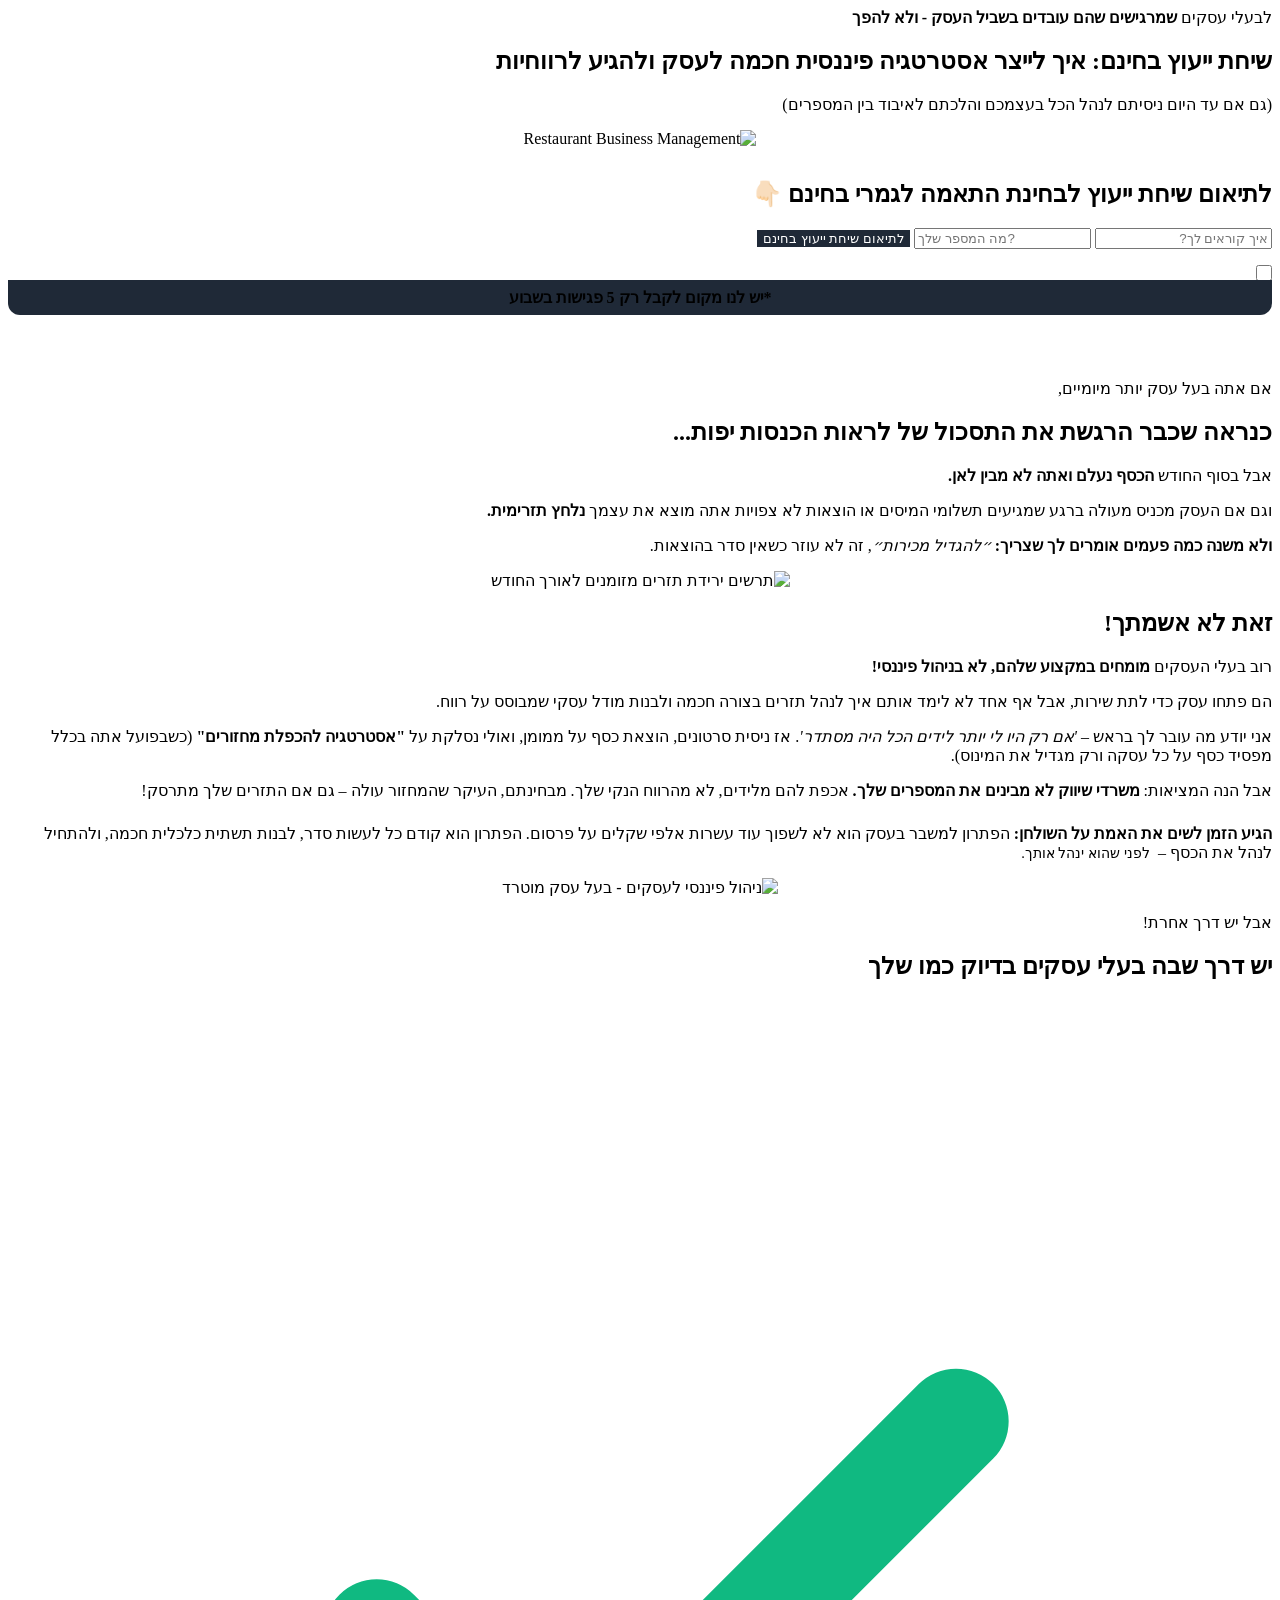
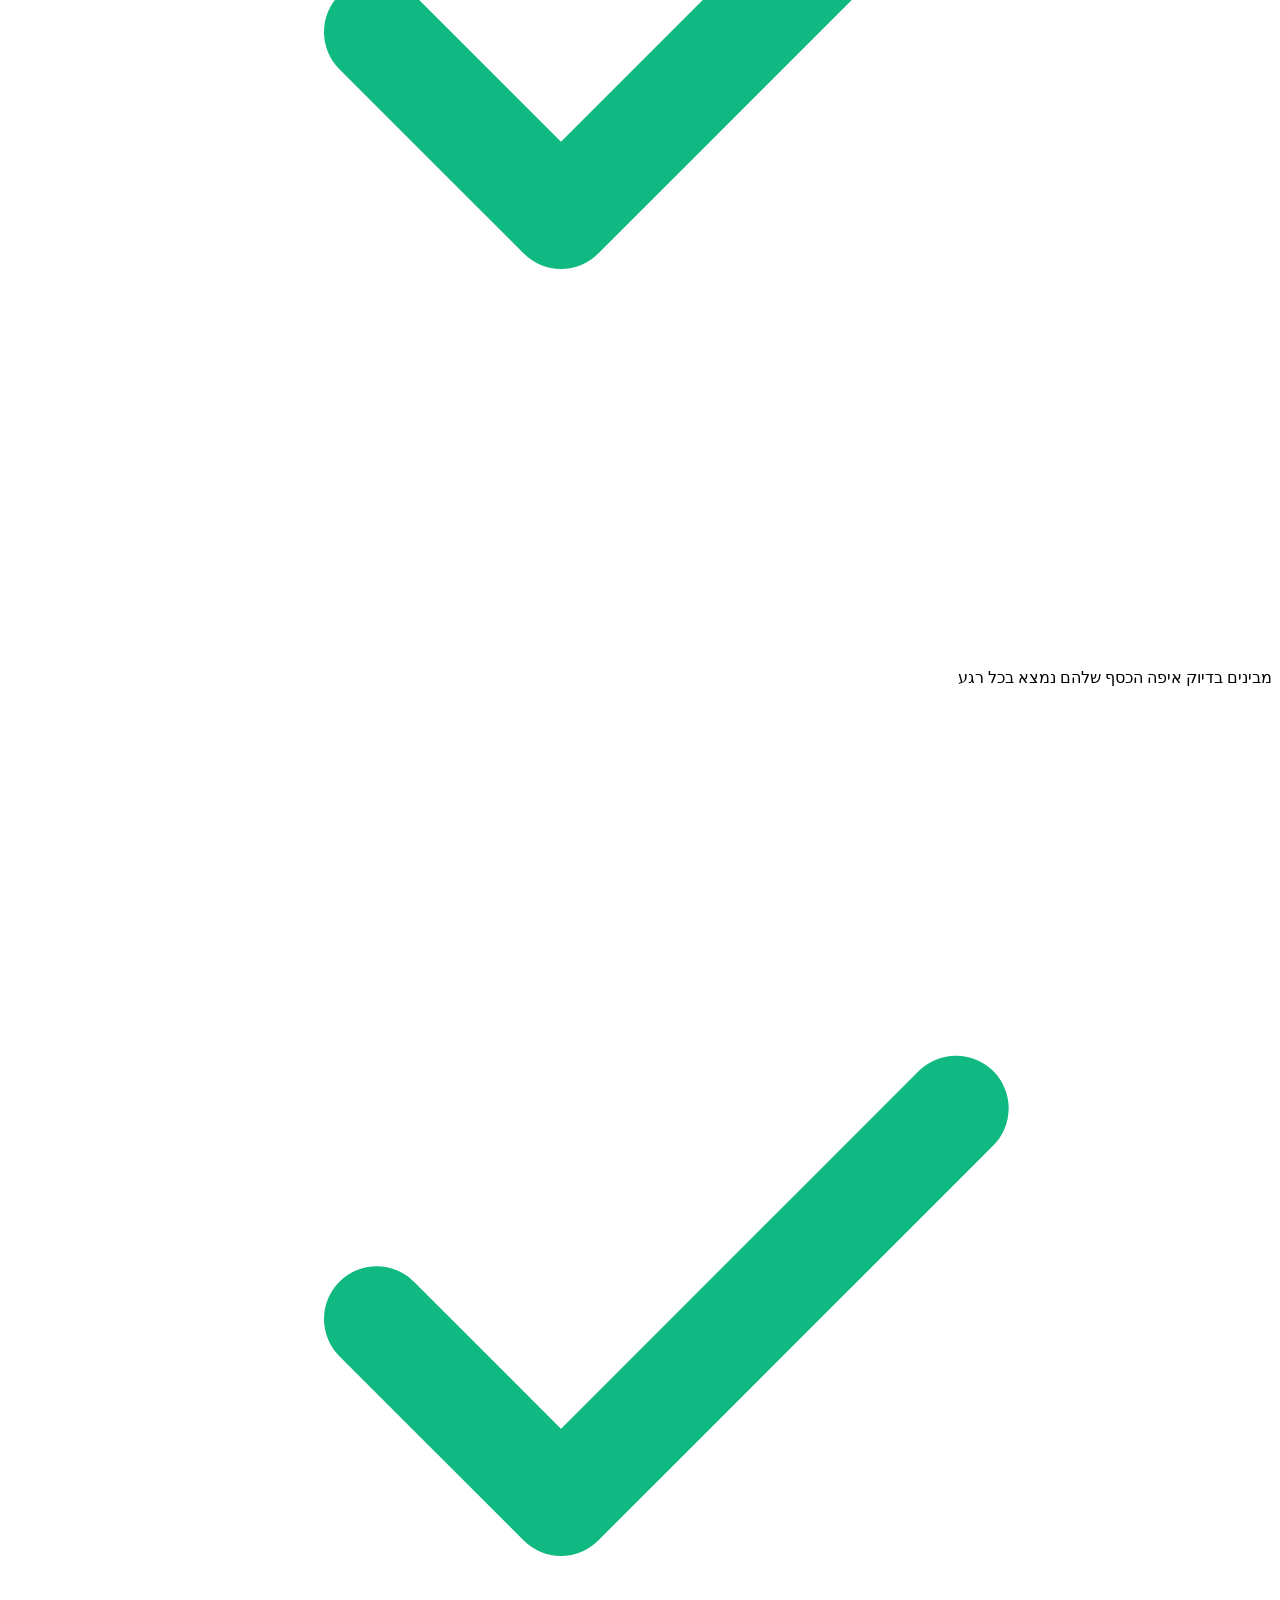
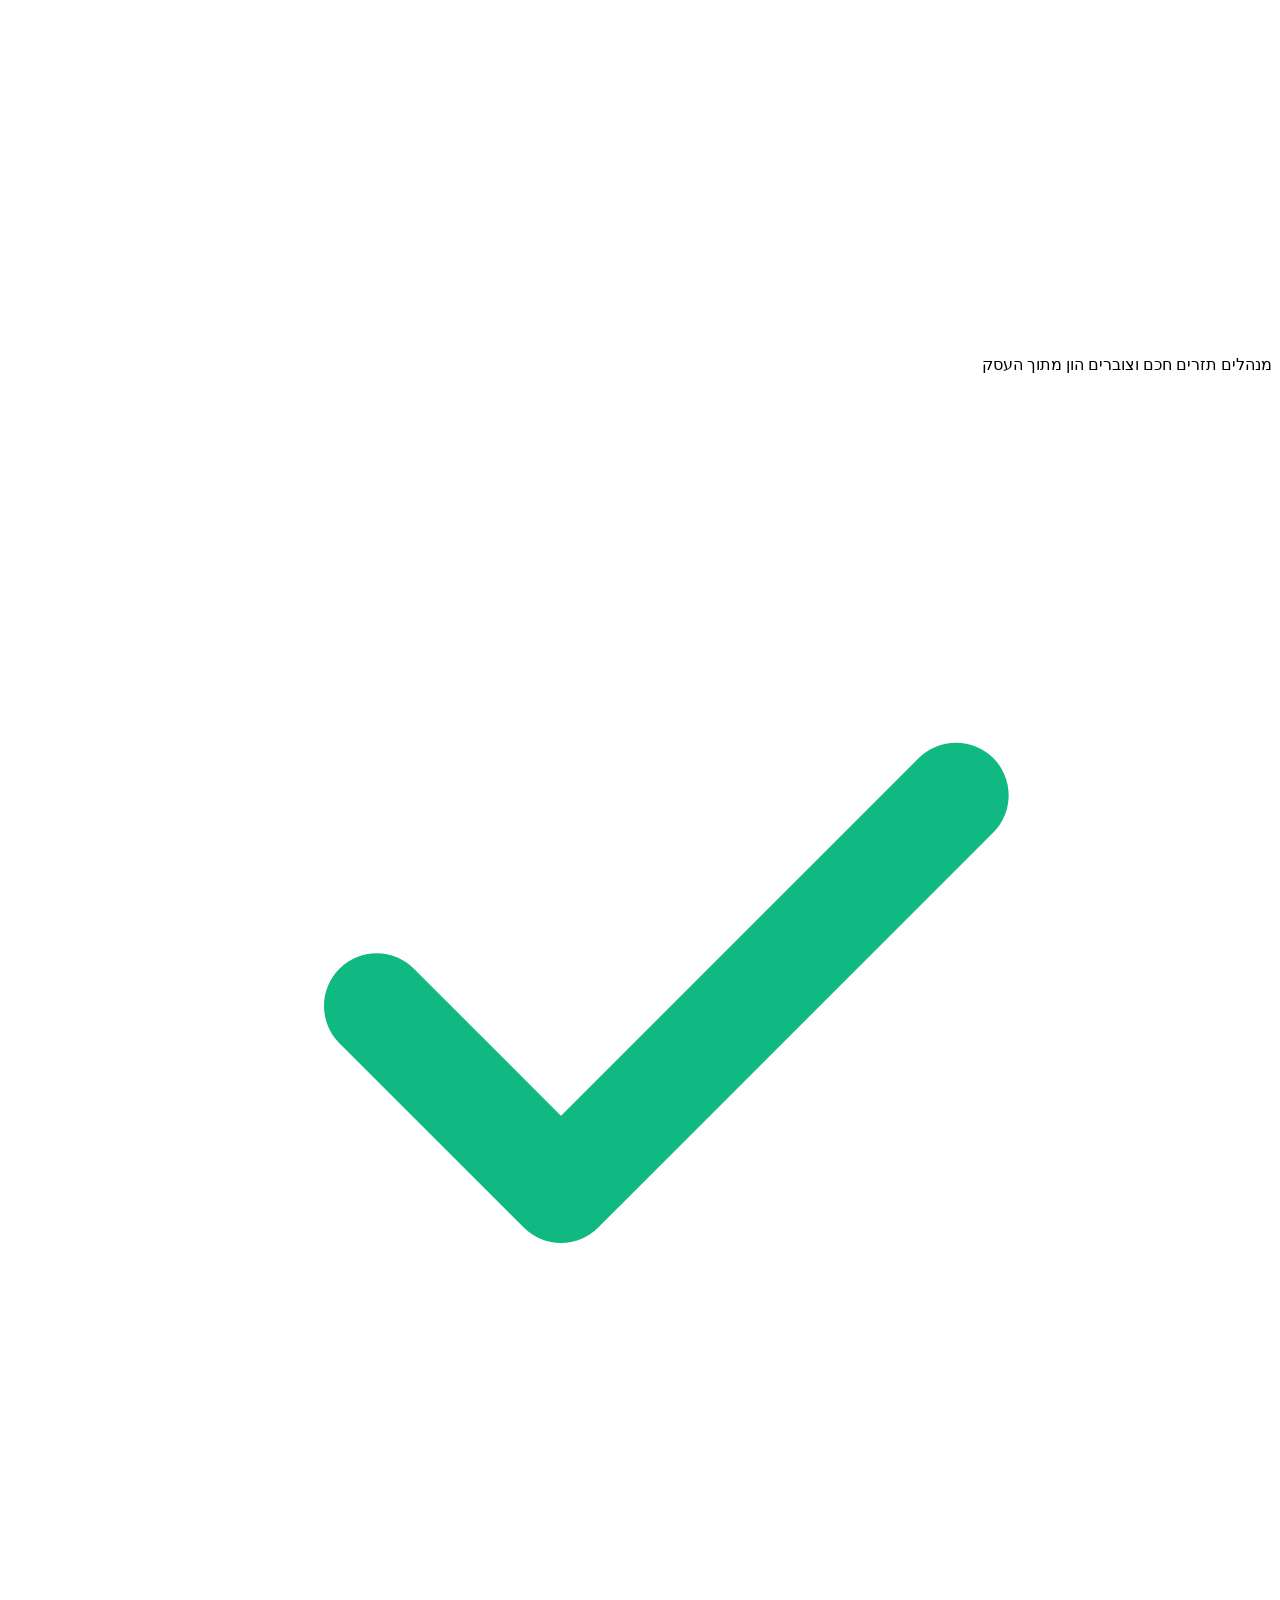
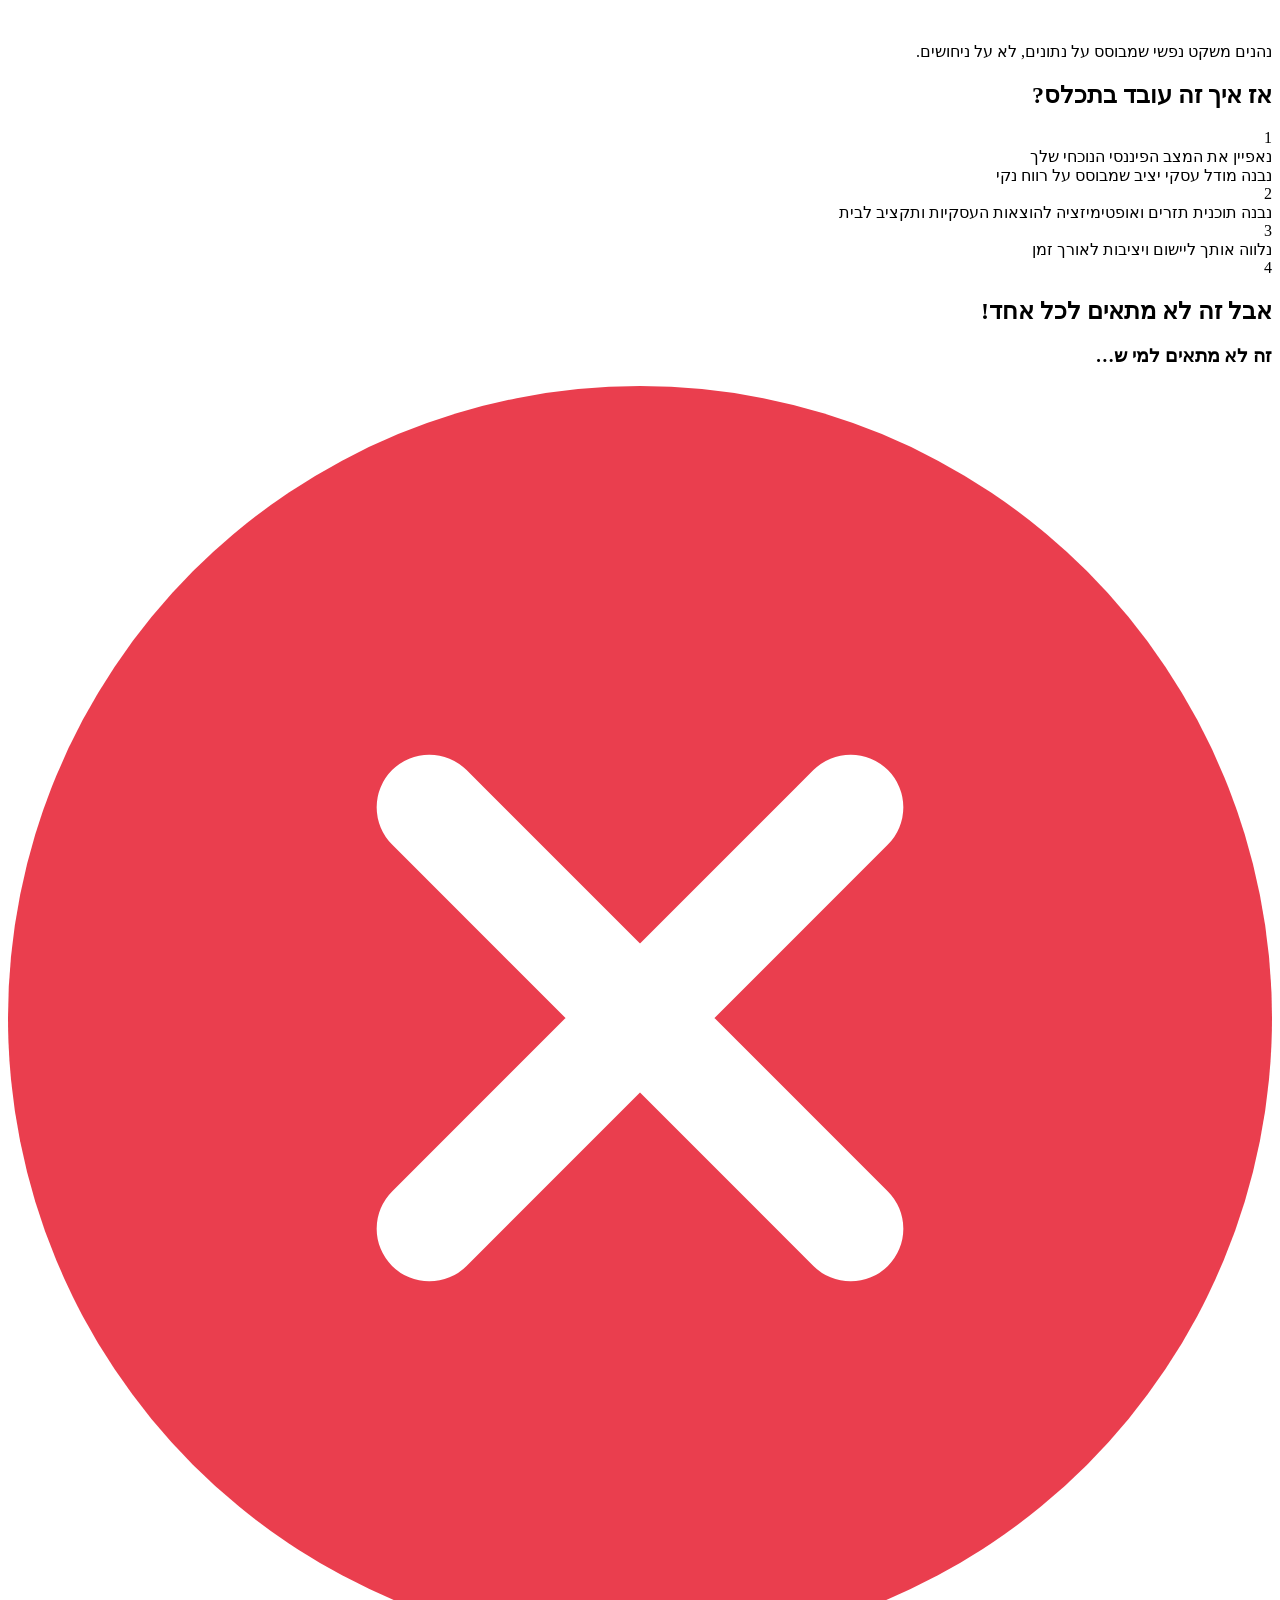
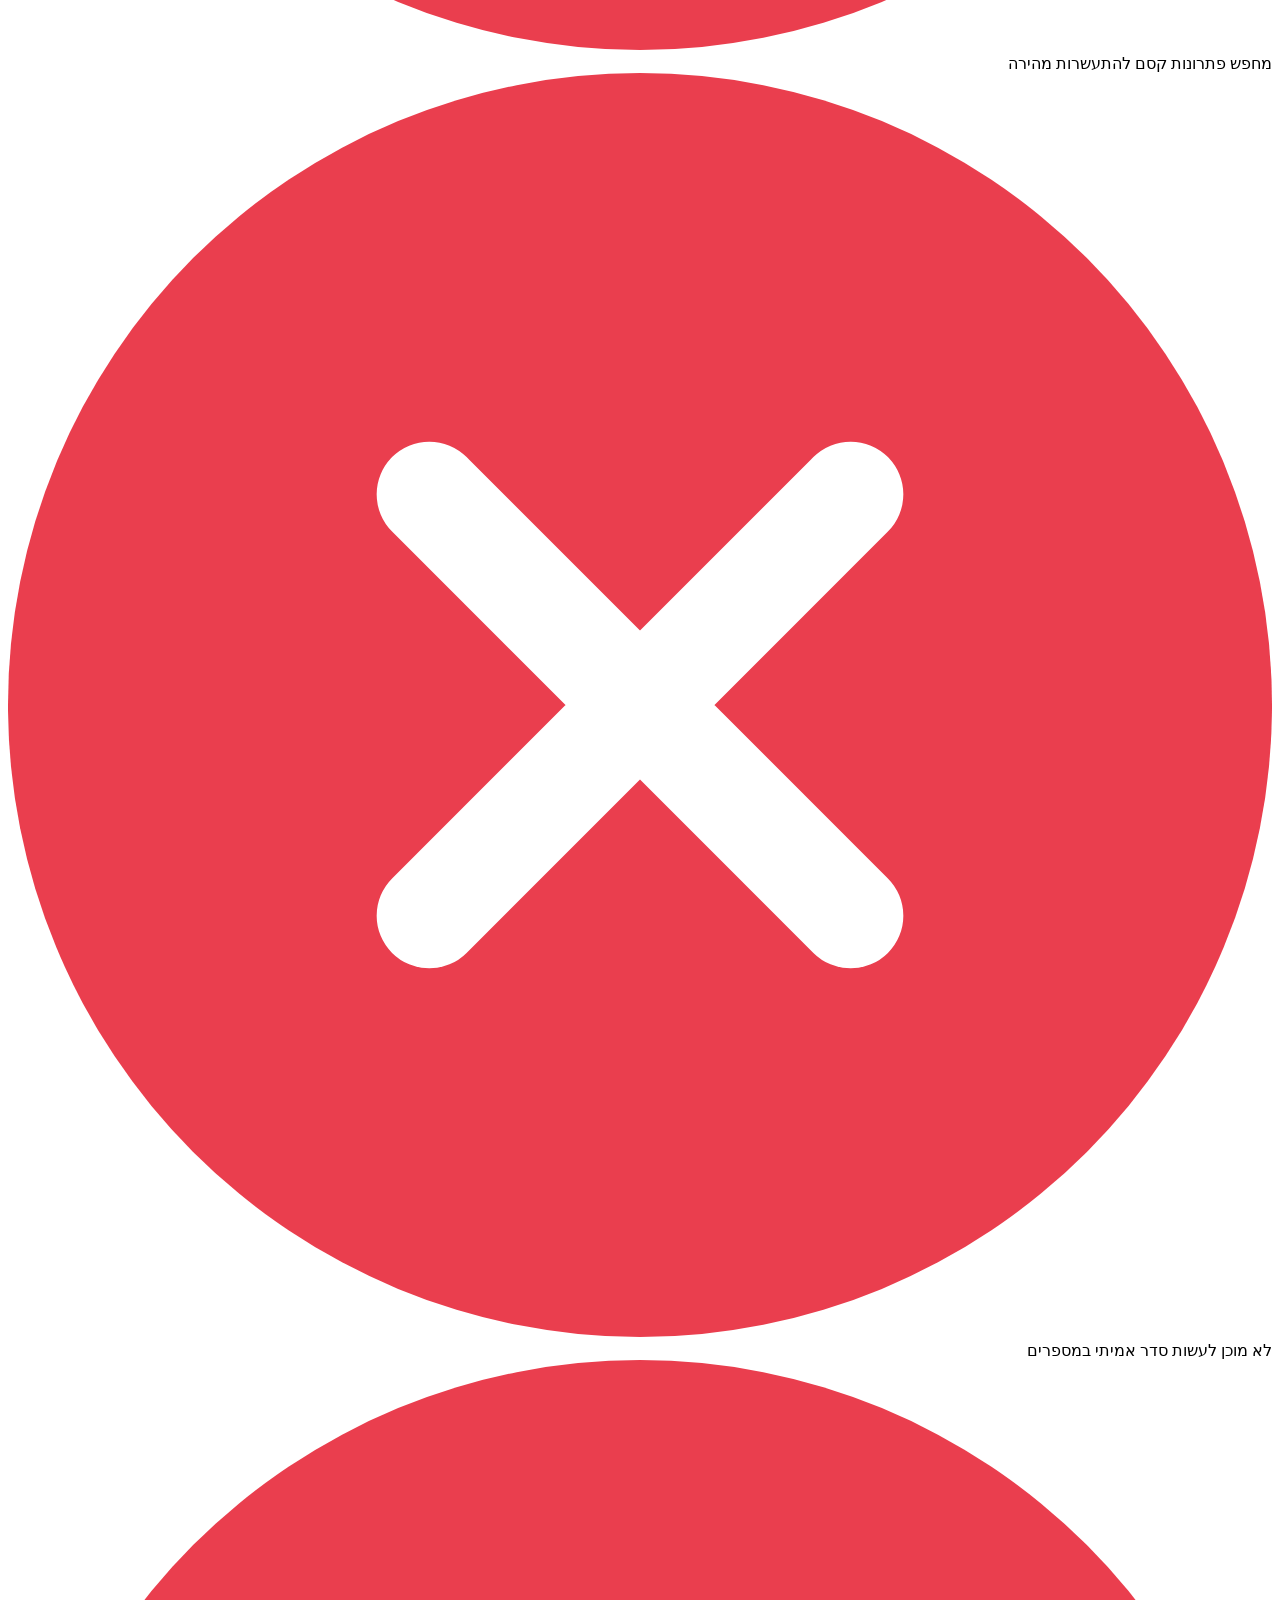
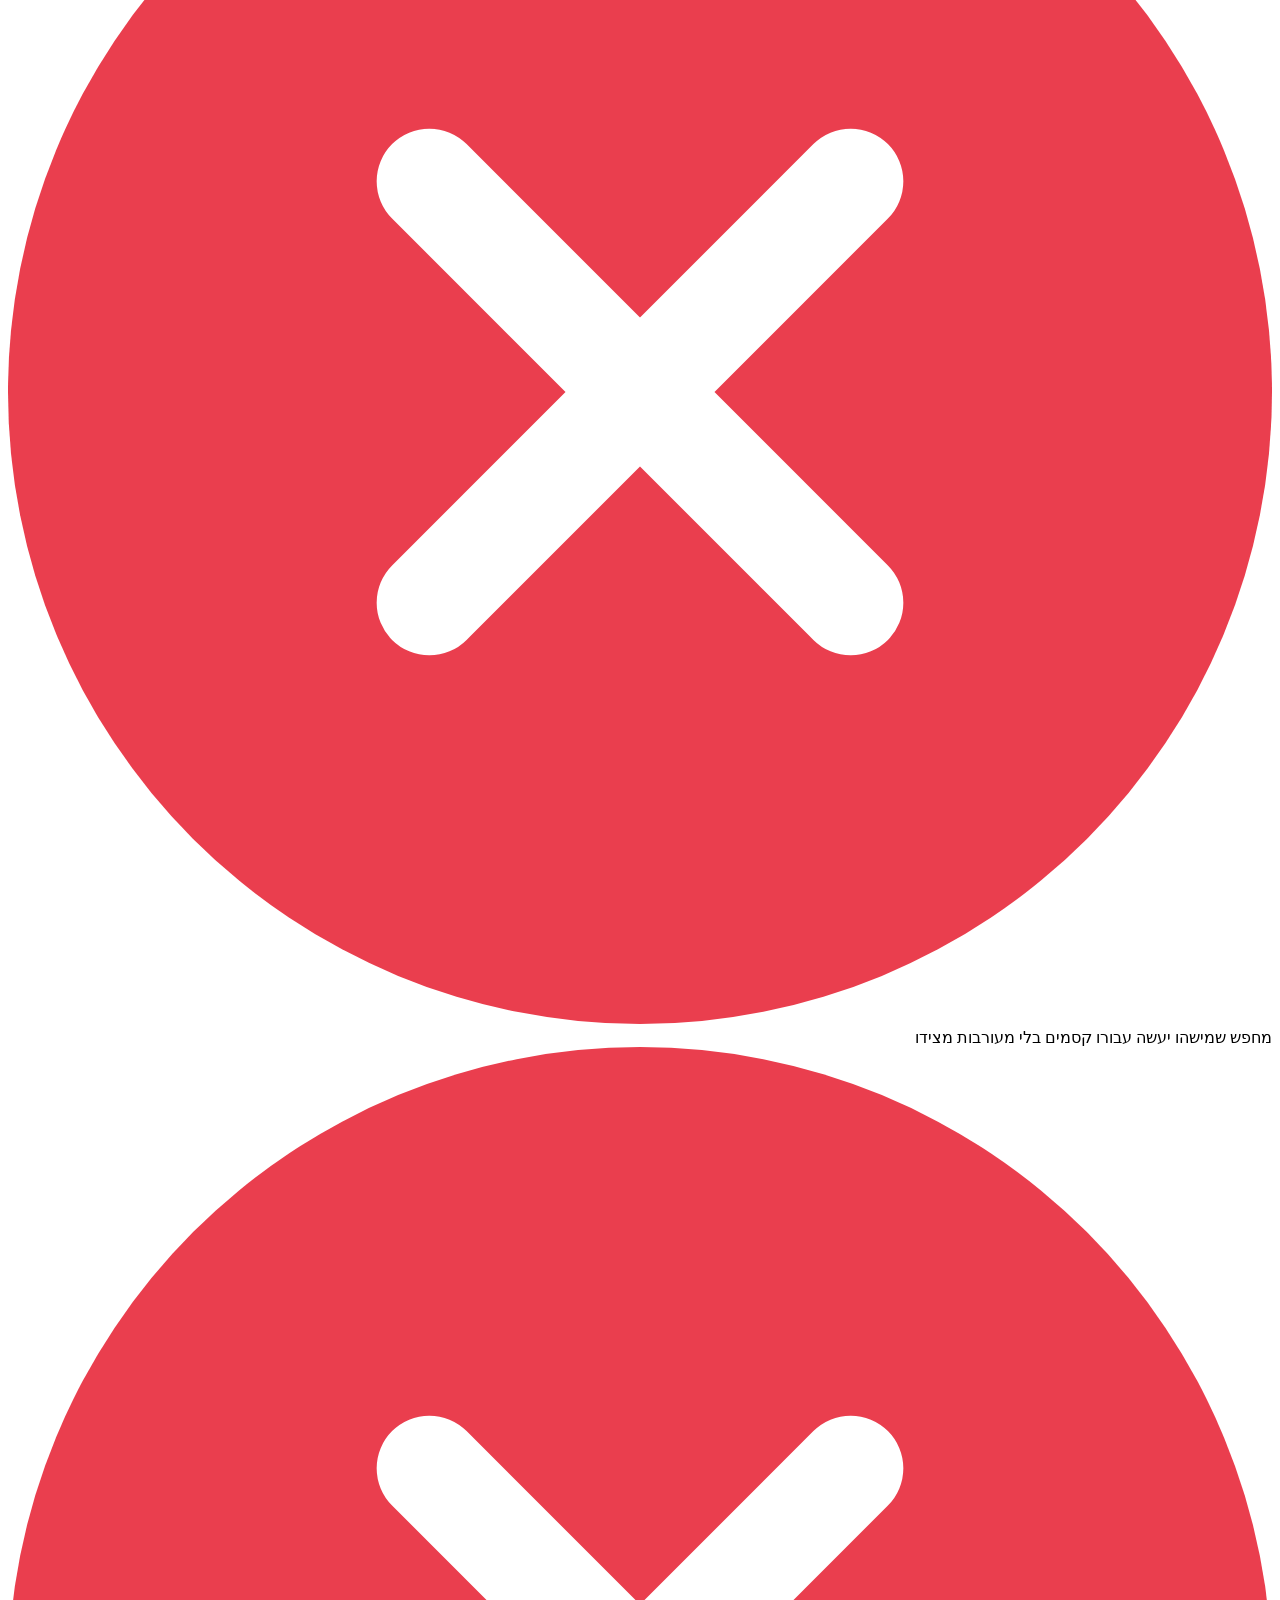
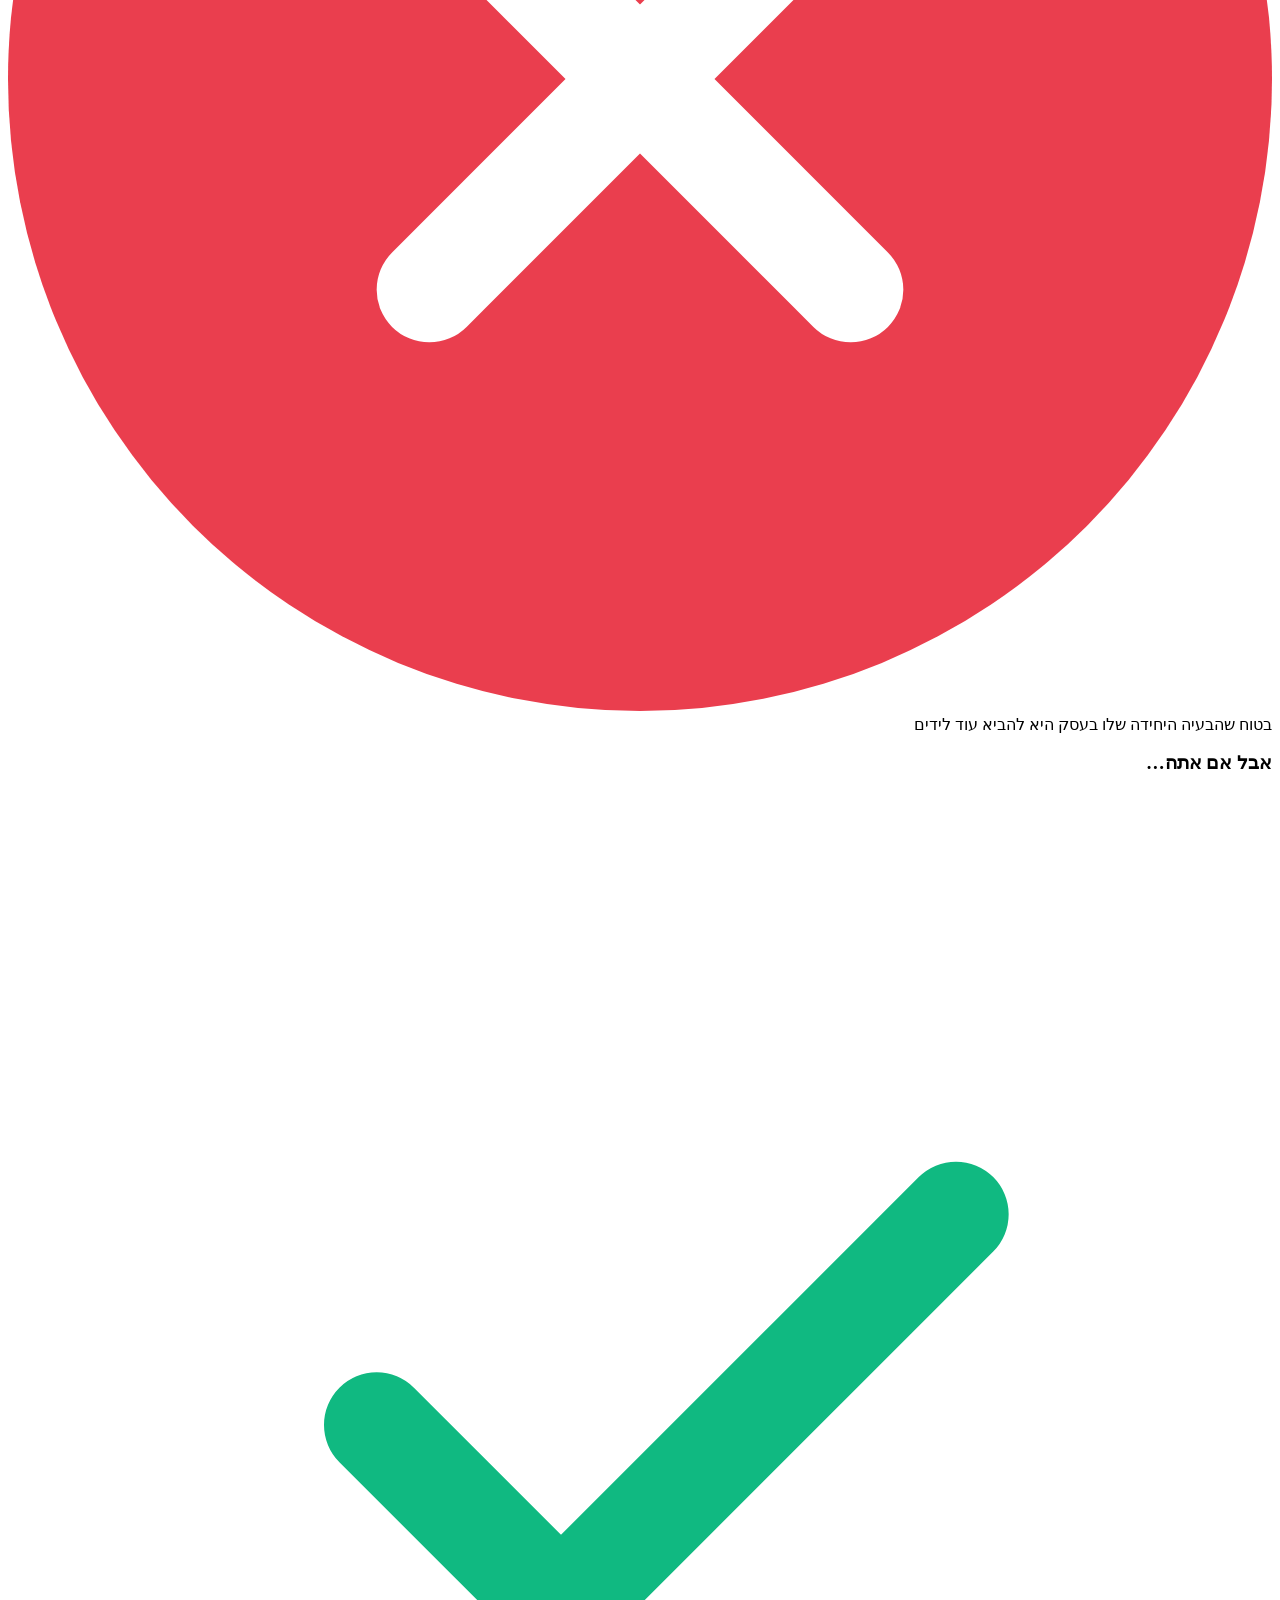
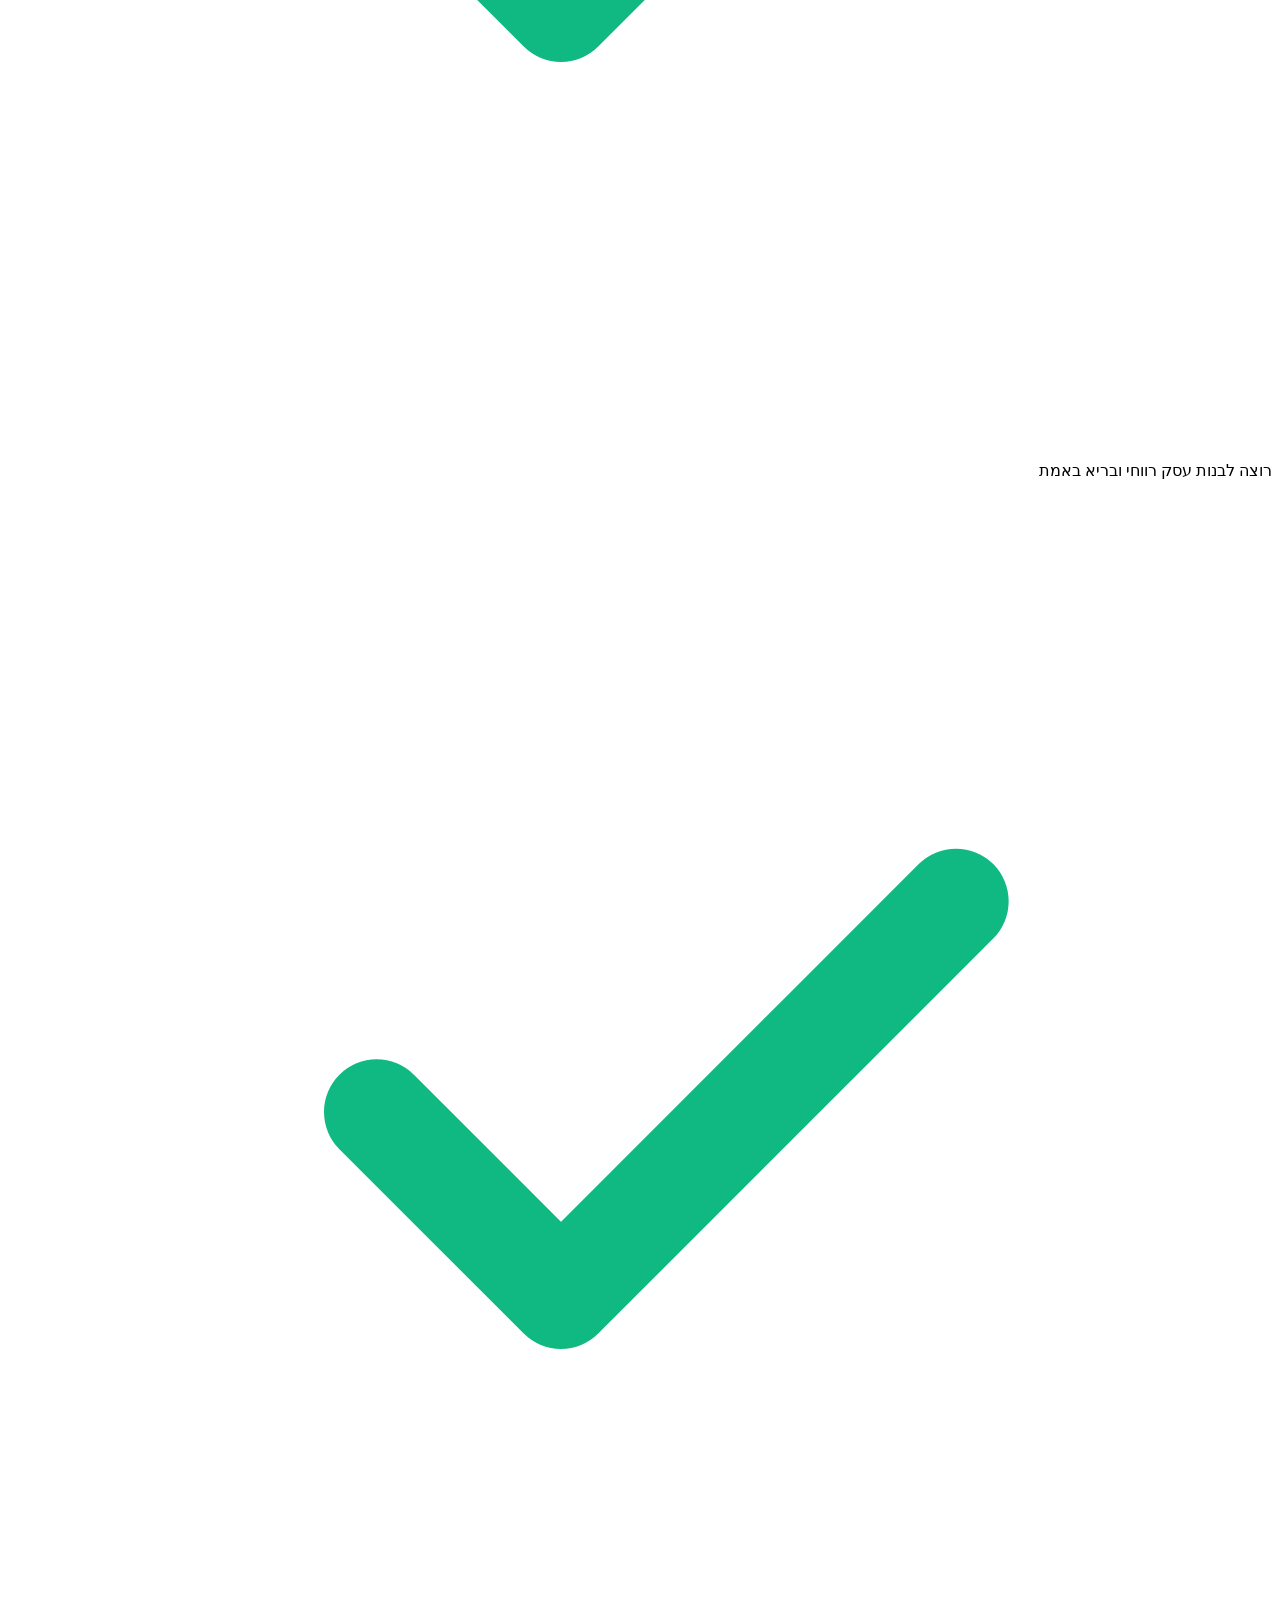
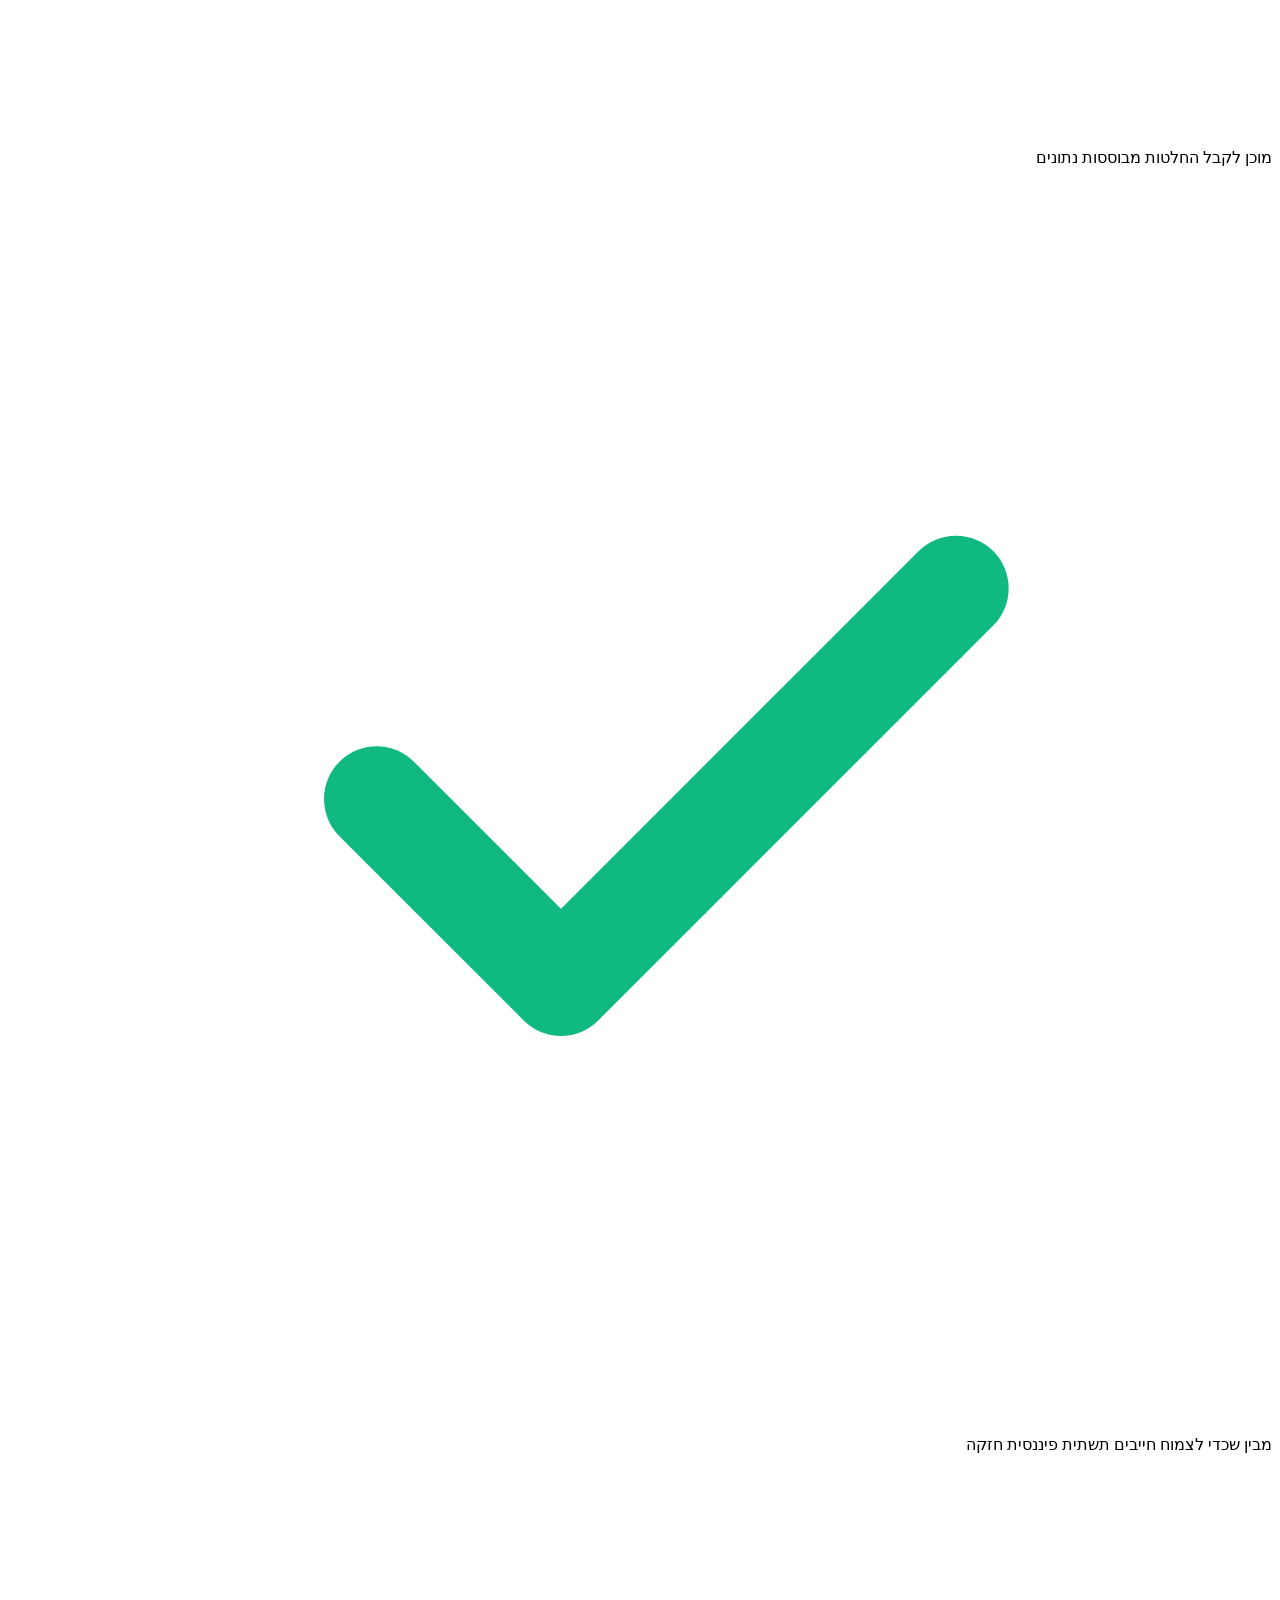
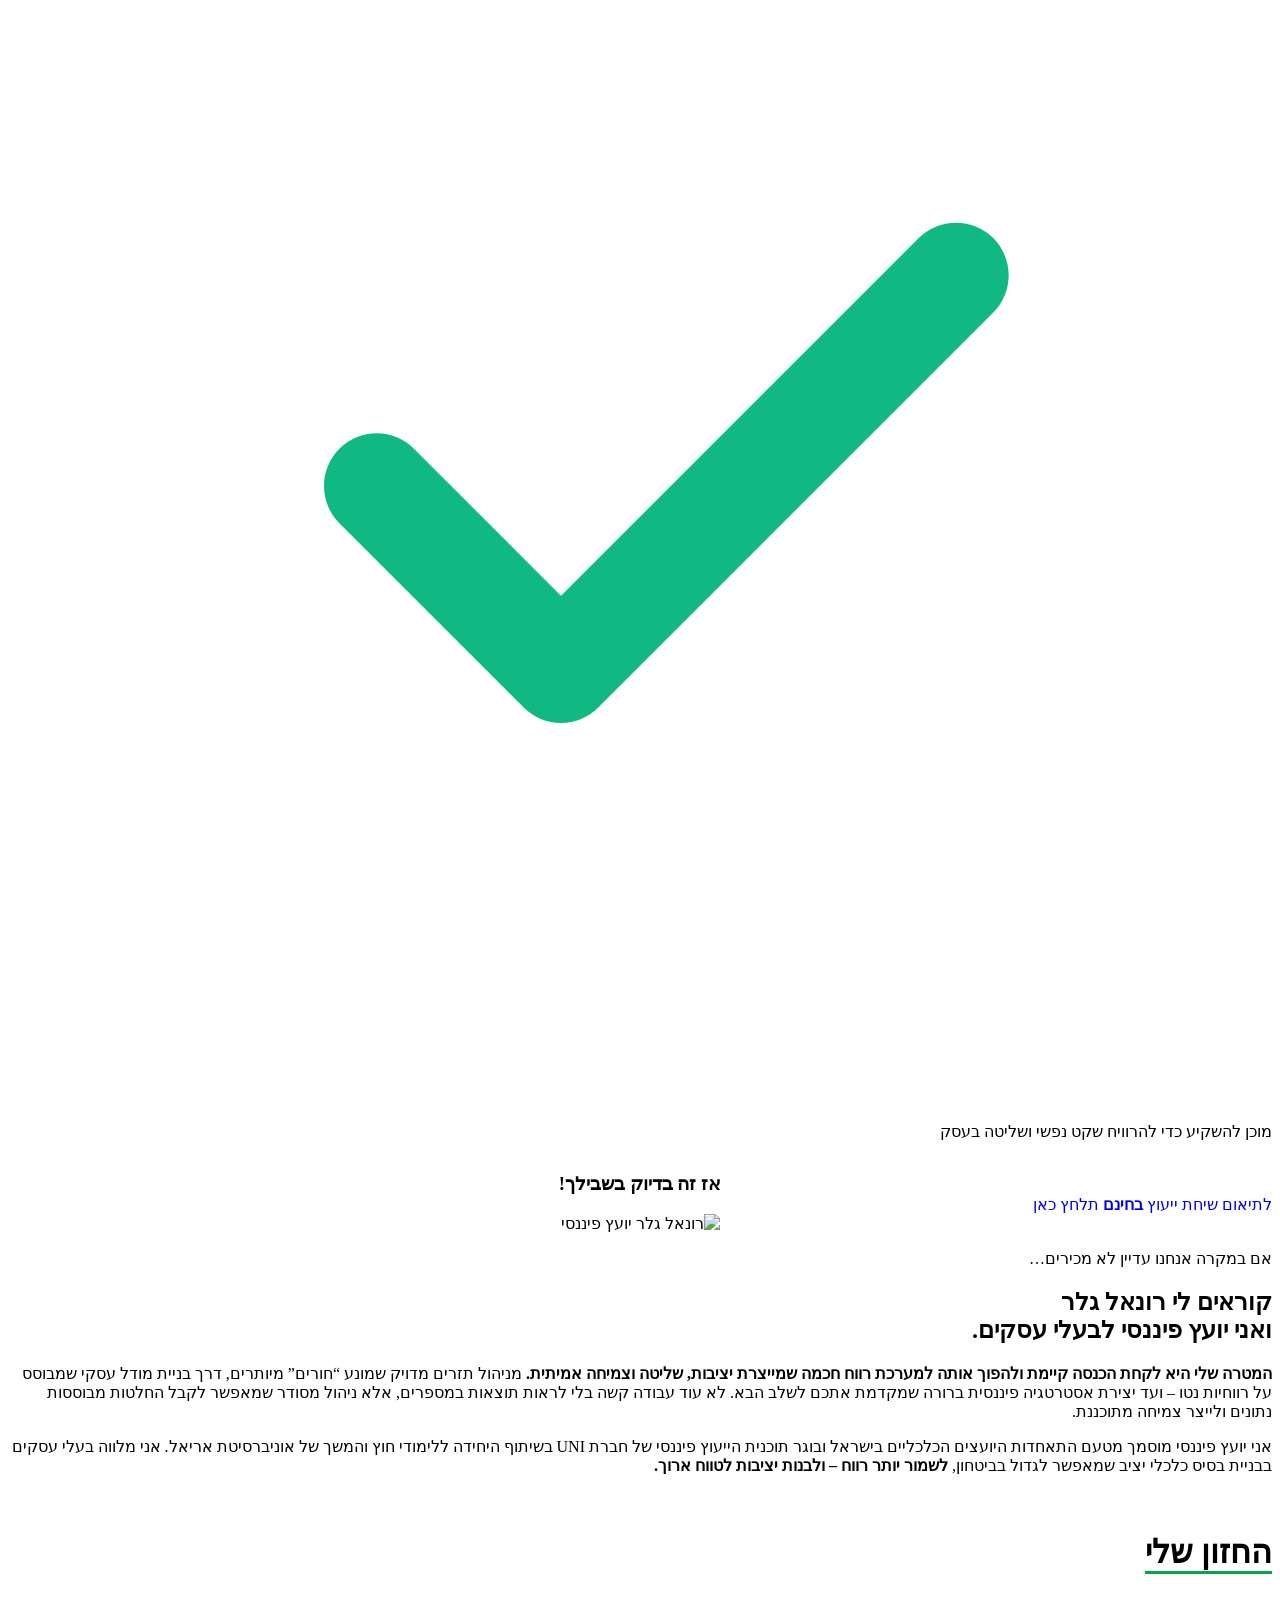
==== index.html @ 16698841 "Update index.html" ====
<!DOCTYPE html>
<html lang="he" dir="rtl">
<head>
  <meta charset="utf-8">
  <title>רונאל גלר | שליטה פיננסית לבעלי עסקים</title>
  <meta name="google-site-verification" content="es0qkdfjxd7Jq6Yic5VDwVpQ2k0VTZlR6g6B8rhYJvw" />
  <meta content="שיחת ייעוץ בחינם: איך לנהל את הכסף בעסק ולהגיע לרווחיות יציבה (גם אם ניסיתם לנהל הכל בעצמכם והלכתם לאיבוד בין המספרים)" name="description">
  <meta name="keywords" content="רונאל גלר, יועץ פיננסי לבעלי עסקים, שליטה פיננסית, ניהול תזרים מזומנים, אסטרטגיה פיננסית, רווחיות בעסק, ייעוץ עסקי">
  <meta name="author" content="רונאל גלר">
  
  <meta content="רונאל גלר | שליטה פיננסית לבעלי עסקים" property="og:title">
  <meta content="שיחת ייעוץ בחינם: איך לנהל את הכסף בעסק ולהגיע לרווחיות יציבה (גם אם ניסיתם לנהל הכל בעצמכם והלכתם לאיבוד בין המספרים)" property="og:description">
  <meta content="website" property="og:type">
  
  <meta content="width=device-width, initial-scale=1" name="viewport">
  
  <link rel="stylesheet" href="style.css">
  <link rel="icon" type="image/png" href="/favicon2.png?v=3">

  <script>
  !function(f,b,e,v,n,t,s)
  {if(f.fbq)return;n=f.fbq=function(){n.callMethod?
  n.callMethod.apply(n,arguments):n.queue.push(arguments)};
  if(!f._fbq)f._fbq=n;n.push=n;n.loaded=!0;n.version='2.0';
  n.queue=[];t=b.createElement(e);t.async=!0;
  t.src=v;s=b.getElementsByTagName(e)[0];
  s.parentNode.insertBefore(t,s)}(window, document,'script',
  'https://connect.facebook.net/en_US/fbevents.js');
  fbq('init', 'YOUR_PIXEL_ID');
  fbq('track', 'PageView');
  </script>
  <noscript><img height="1" width="1" style="display:none"
  src="https://www.facebook.com/tr?id=YOUR_PIXEL_ID&ev=PageView&noscript=1"
  /></noscript>
  </head>
<body class="body">

<section class="hero-section">
  <div class="hero-background w-clearfix"></div>
  <div class="container large">
    <div class="hero-section-grid">
      <div>
        <div class="hero-topper">לבעלי עסקים <strong>שמרגישים שהם עובדים בשביל העסק - ולא להפך</strong></div>
        <h1>שיחת ייעוץ בחינם: איך לייצר אסטרטגיה פיננסית חכמה לעסק <span class="bg-text-green">ולהגיע לרווחיות</span></h1>
        <p>(גם אם עד היום ניסיתם לנהל הכל בעצמכם והלכתם לאיבוד בין המספרים)</p>
      </div>
      <div style="text-align: center;">
        <img src="restaurant.png" alt="Restaurant Business Management" class="main-hero-image" fetchpriority="high">
      </div>
    </div>
  </div>
  
  <div class="container text-center" style="margin-top: 2rem; margin-bottom: 4rem;">
    <div class="form-block w-form">
      <form id="Lead-Form-Top" class="blue-form-wrapper">
        <h2 class="form-header">לתיאום שיחת ייעוץ לבחינת התאמה לגמרי בחינם 👇🏻</h2>
        <div class="form-grid">
          <input class="round-text-field w-input" name="Name" placeholder="איך קוראים לך?" type="text" required>
          <input class="round-text-field w-input" name="Phone" placeholder="מה המספר שלך?" type="tel" required>
          <input type="submit" class="dark-round-button w-button" value="לתיאום שיחת ייעוץ בחינם" style="background-color: #1f2937 !important; color: #ffffff !important; border: none;">
        </div>
        <div style="text-align: right; margin-top: 15px; color: white; font-size: 0.95rem;">
          <label style="display: inline-flex; align-items: center; gap: 8px; cursor: pointer; font-weight: normal;">
            <input type="checkbox" name="Terms_Accepted" required style="width: 16px; height: 16px; margin: 0; cursor: pointer;">
            <span>אני מאשר/ת שקראתי ואני מסכים/ה <a href="terms.html" target="_blank" style="color: #ffffff; text-decoration: underline;">לתקנון האתר</a></span>
          </label>
        </div>
        <p id="result-top" style="margin-top: 10px; display: none; color: white;"></p>
      </form>
      <div style="text-align: center; margin-top: -5px; position: relative; z-index: 10;">
        <div class="form-footer" style="padding: 0.5rem 1.5rem; border-radius: 0 0 12px 12px; font-weight: bold; background-color: #1f2937;">*יש לנו מקום לקבל רק 5 פגישות בשבוע</div>
      </div>
    </div>
  </div>
</section>

<section class="dark-section">
  <div class="container large">
    <div class="pains-section-grid">
      <div>
        <p class="extra-big-text">אם אתה בעל עסק יותר מיומיים,</p>
        <h2>כנראה שכבר הרגשת את התסכול של לראות הכנסות יפות...</h2>
        <p>אבל בסוף החודש <strong class="red-marker">הכסף נעלם ואתה לא מבין לאן.</strong></p>
        <p>וגם אם העסק מכניס מעולה <span class="underline">ברגע שמגיעים תשלומי המיסים או הוצאות לא צפויות</span> אתה מוצא את עצמך <strong>נלחץ תזרימית.</strong></p>
        <p><strong>ולא משנה כמה פעמים אומרים לך שצריך:</strong> <em>״להגדיל מכירות״</em>, זה לא עוזר כשאין סדר בהוצאות.</p>
      </div>
      <div style="text-align: center;">
        <img src="chart.png" alt="תרשים ירידת תזרים מזומנים לאורך החודש" class="pains-chart-image" loading="lazy">
      </div>
    </div>
  </div>
</section>

<section class="white-section">
  <div class="container large">
    <div class="pains-section-grid">
      <div>
        <h2 class="red-text">זאת לא אשמתך!</h2>
        <p>רוב בעלי העסקים <strong>מומחים במקצוע שלהם, לא בניהול פיננסי!</strong></p>
        <p>הם פתחו עסק כדי לתת שירות, <span class="yellow-marker">אבל אף אחד לא לימד אותם איך לנהל תזרים בצורה חכמה ולבנות מודל עסקי שמבוסס על רווח.</span></p>
        
        <p style="margin-top: 1rem;">אני יודע מה עובר לך בראש – <em>'אם רק היו לי יותר לידים הכל היה מסתדר'</em>. אז ניסית סרטונים, הוצאת כסף על ממומן, ואולי נסלקת על <strong>"אסטרטגיה להכפלת מחזורים"</strong> (כשבפועל אתה בכלל מפסיד כסף על כל עסקה ורק מגדיל את המינוס).</p>
        <p>אבל הנה המציאות: <strong class="red-marker">משרדי שיווק לא מבינים את המספרים שלך.</strong> אכפת להם מלידים, לא מהרווח הנקי שלך. מבחינתם, העיקר שהמחזור עולה – גם אם התזרים שלך מתרסק!</p>
        
        <div style="margin-top: 1.5rem;">
          <p><strong>הגיע הזמן לשים את האמת על השולחן: </strong> הפתרון למשבר בעסק הוא לא לשפוך עוד עשרות אלפי שקלים על פרסום. הפתרון הוא קודם כל לעשות סדר, לבנות תשתית כלכלית חכמה, ולהתחיל לנהל את הכסף – <span class="bg-text-green" style="font-size: 0.9em; padding: 0.1em 0.3em; border-radius: 4px;">לפני שהוא ינהל אותך.</span></p>
        </div>
      </div>
      <div style="text-align: center;">
        <img src="wondering.png" alt="ניהול פיננסי לעסקים - בעל עסק מוטרד" class="about-image" loading="lazy">
      </div>
    </div>
  </div>
</section>

<section class="light-gray-section text-center">
  <div class="container">
    <p class="extra-big-text"><span class="yellow-marker">אבל יש דרך אחרת!</span></p>
    <h2>יש דרך שבה בעלי עסקים בדיוק כמו שלך</h2>
    <div class="blue-list-blocks-wrapper">
      <div class="blue-list-block cascading-block-1">
        <svg class="check-icon" viewBox="0 0 24 24" fill="none" xmlns="http://www.w3.org/2000/svg"><circle cx="12" cy="12" r="12" fill="white"/><path d="M7 12L10.5 15.5L18 8" stroke="#10B981" stroke-width="2" stroke-linecap="round" stroke-linejoin="round"/></svg>
        <div>מבינים בדיוק איפה הכסף שלהם נמצא בכל רגע</div>
      </div>
      <div class="blue-list-block cascading-block-2">
        <svg class="check-icon" viewBox="0 0 24 24" fill="none" xmlns="http://www.w3.org/2000/svg"><circle cx="12" cy="12" r="12" fill="white"/><path d="M7 12L10.5 15.5L18 8" stroke="#10B981" stroke-width="2" stroke-linecap="round" stroke-linejoin="round"/></svg>
        <div>מנהלים תזרים חכם וצוברים הון מתוך העסק</div>
      </div>
      <div class="blue-list-block cascading-block-3">
        <svg class="check-icon" viewBox="0 0 24 24" fill="none" xmlns="http://www.w3.org/2000/svg"><circle cx="12" cy="12" r="12" fill="white"/><path d="M7 12L10.5 15.5L18 8" stroke="#10B981" stroke-width="2" stroke-linecap="round" stroke-linejoin="round"/></svg>
        <div>נהנים משקט נפשי שמבוסס על נתונים, לא על ניחושים.</div>
      </div>
    </div>
  </div>
</section>

<section class="white-section text-center">
  <div class="container small">
    <h2>אז איך זה עובד בתכלס?</h2>
    <div class="onboarding-steps-wrapper">
      <div class="blue-list-block onboarding"><div class="onboarding-number">1</div><div>נאפיין את המצב הפיננסי הנוכחי שלך</div></div>
      <div class="blue-list-block onboarding"><div>נבנה מודל עסקי יציב שמבוסס על רווח נקי</div><div class="onboarding-number">2</div></div>
      <div class="blue-list-block onboarding"><div>נבנה תוכנית תזרים ואופטימיזציה להוצאות העסקיות ותקציב לבית</div><div class="onboarding-number">3</div></div>
      <div class="blue-list-block onboarding"><div>נלווה אותך ליישום ויציבות לאורך זמן</div><div class="onboarding-number">4</div></div>
    </div>
  </div>
</section>

<section class="light-gray-section text-center">
  <div class="container large">
    <h2>אבל זה לא מתאים לכל אחד!</h2>
    <div class="avatar-wrapper">
      <div class="avatar-block">
        <h3 style="font-weight: 900;">זה לא מתאים למי ש…</h3>
        <div>
          <div class="avatar-list-line">
            <svg class="list-icon-svg" viewBox="0 0 24 24" fill="none" xmlns="http://www.w3.org/2000/svg"><circle cx="12" cy="12" r="12" fill="#ea3e4e"/><path d="M8 8L16 16M16 8L8 16" stroke="white" stroke-width="2" stroke-linecap="round" stroke-linejoin="round"/></svg>
            <div>מחפש פתרונות קסם להתעשרות מהירה</div>
          </div>
          <div class="avatar-list-line">
            <svg class="list-icon-svg" viewBox="0 0 24 24" fill="none" xmlns="http://www.w3.org/2000/svg"><circle cx="12" cy="12" r="12" fill="#ea3e4e"/><path d="M8 8L16 16M16 8L8 16" stroke="white" stroke-width="2" stroke-linecap="round" stroke-linejoin="round"/></svg>
            <div>לא מוכן לעשות סדר אמיתי במספרים</div>
          </div>
          <div class="avatar-list-line">
            <svg class="list-icon-svg" viewBox="0 0 24 24" fill="none" xmlns="http://www.w3.org/2000/svg"><circle cx="12" cy="12" r="12" fill="#ea3e4e"/><path d="M8 8L16 16M16 8L8 16" stroke="white" stroke-width="2" stroke-linecap="round" stroke-linejoin="round"/></svg>
            <div>מחפש שמישהו יעשה עבורו קסמים בלי מעורבות מצידו</div>
          </div>
          <div class="avatar-list-line">
            <svg class="list-icon-svg" viewBox="0 0 24 24" fill="none" xmlns="http://www.w3.org/2000/svg"><circle cx="12" cy="12" r="12" fill="#ea3e4e"/><path d="M8 8L16 16M16 8L8 16" stroke="white" stroke-width="2" stroke-linecap="round" stroke-linejoin="round"/></svg>
            <div>בטוח שהבעיה היחידה שלו בעסק היא להביא עוד לידים</div>
          </div>
        </div>
      </div>
      <div class="avatar-block blue">
        <h3>אבל אם אתה…</h3>
        <div>
          <div class="avatar-list-line">
            <svg class="list-icon-svg" viewBox="0 0 24 24" fill="none" xmlns="http://www.w3.org/2000/svg"><circle cx="12" cy="12" r="12" fill="white"/><path d="M7 12L10.5 15.5L18 8" stroke="#10B981" stroke-width="2" stroke-linecap="round" stroke-linejoin="round"/></svg>
            <div>רוצה לבנות עסק רווחי ובריא באמת</div>
          </div>
          <div class="avatar-list-line">
            <svg class="list-icon-svg" viewBox="0 0 24 24" fill="none" xmlns="http://www.w3.org/2000/svg"><circle cx="12" cy="12" r="12" fill="white"/><path d="M7 12L10.5 15.5L18 8" stroke="#10B981" stroke-width="2" stroke-linecap="round" stroke-linejoin="round"/></svg>
            <div>מוכן לקבל החלטות מבוססות נתונים</div>
          </div>
          <div class="avatar-list-line">
            <svg class="list-icon-svg" viewBox="0 0 24 24" fill="none" xmlns="http://www.w3.org/2000/svg"><circle cx="12" cy="12" r="12" fill="white"/><path d="M7 12L10.5 15.5L18 8" stroke="#10B981" stroke-width="2" stroke-linecap="round" stroke-linejoin="round"/></svg>
            <div>מבין שכדי לצמוח חייבים תשתית פיננסית חזקה</div>
          </div>
          <div class="avatar-list-line">
            <svg class="list-icon-svg" viewBox="0 0 24 24" fill="none" xmlns="http://www.w3.org/2000/svg"><circle cx="12" cy="12" r="12" fill="white"/><path d="M7 12L10.5 15.5L18 8" stroke="#10B981" stroke-width="2" stroke-linecap="round" stroke-linejoin="round"/></svg>
            <div>מוכן להשקיע כדי להרוויח שקט נפשי ושליטה בעסק</div>
          </div>
        </div>
        <h3 style="text-align: center; margin-top: 2rem; margin-bottom: 0;">אז זה בדיוק בשבילך!</h3>
      </div>
    </div>
    <a href="#Cta" class="blue-round-button w-inline-block" style="text-decoration: none; margin-top: 2rem;">
      <div>לתיאום שיחת ייעוץ <strong>בחינם</strong> תלחץ כאן</div>
    </a>
  </div>
</section>

<section class="white-section">
  <div class="container large">
    <div class="about-section-grid">
      <div style="text-align: center;">
        <img src="aboutme.png" alt="רונאל גלר יועץ פיננסי" class="about-image" loading="lazy">
      </div>
      <div class="about-content-wrapper">
        <p class="big-text">אם במקרה אנחנו עדיין לא מכירים…</p>
        <h2>קוראים לי <span class="light-blue-text">רונאל גלר</span> <br>ואני <span>יועץ פיננסי לבעלי עסקים.</span></h2>
        <div>
          <p>
            <strong class="bg-text-green">
              המטרה שלי היא לקחת הכנסה קיימת ולהפוך אותה למערכת רווח חכמה שמייצרת יציבות, שליטה וצמיחה אמיתית.
            </strong>
            מניהול תזרים מדויק שמונע “חורים” מיותרים, דרך בניית מודל עסקי שמבוסס על רווחיות נטו – 
            ועד יצירת אסטרטגיה פיננסית ברורה שמקדמת אתכם לשלב הבא. 
            לא עוד עבודה קשה בלי לראות תוצאות במספרים, אלא ניהול מסודר שמאפשר לקבל החלטות מבוססות נתונים ולייצר צמיחה מתוכננת.
          </p>
          <p>
            אני יועץ פיננסי מוסמך מטעם התאחדות היועצים הכלכליים בישראל ובוגר תוכנית הייעוץ פיננסי של חברת UNI 
            בשיתוף היחידה ללימודי חוץ והמשך של אוניברסיטת אריאל. 
            אני מלווה בעלי עסקים בבניית בסיס כלכלי יציב שמאפשר לגדול בביטחון,
            <strong class="yellow-marker">
              לשמור יותר רווח – ולבנות יציבות לטווח ארוך.
            </strong>
          </p>
          <div style="margin-top: 2rem;">
            <h2 style="font-size: 2rem; display: inline-block; border-bottom: 3px solid #00a651; padding-bottom: 0;">
              החזון שלי
            </h2>
            <p style="margin-top: 0.5rem; line-height: 1.6;">
              לבנות דור של בעלי עסקים שלא רק יודעים לייצר הכנסות – 
              אלא יודעים לשלוט בכסף שלהם ולהפוך את העסק לנכס שמייצר חופש וביטחון אמיתי.
            </p>
          </div>
        </div>
      </div>
    </div>
  </div>
</section>

<section class="light-gray-section">
  <div class="container small">
    <h2 class="text-center" style="margin-bottom: 2rem;">שאלות ותשובות נפוצות</h2>
    <div class="faq-wrapper-2" id="faq-section">
      
      <div class="faq-block-2" onclick="toggleFaq(this)">
        <div class="faq-question-wrapper-2">
          <div class="faq-question-text-2">למי מתאים השירות?</div>
          <svg class="faq-arrow-icon-2" viewBox="0 0 24 24" fill="none" xmlns="http://www.w3.org/2000/svg" style="transition: transform 0.3s ease; width: 24px; height: 24px;"><path d="M6 9L12 15L18 9" stroke="currentColor" stroke-width="2" stroke-linecap="round" stroke-linejoin="round"/></svg>
        </div>
        <div class="faq-answer-wrapper" style="display: none; padding-top: 1rem; border-top: 1px solid rgba(255,255,255,0.1); margin-top: 0.5rem;">
          <p class="faq-answer-text-2">השירות מתאים לבעלי עסקים שמרגישים שהם עובדים בשביל העסק ולא להפך, שיש להם מחזורים יפים אבל רוצים לעשות סדר אמיתי במספרים, לשלוט בתזרים, ולהתחיל לייצר רווחיות יציבה וקבועה שנשארת בכיס.</p>
        </div>
      </div>
      
      <div class="faq-block-2" onclick="toggleFaq(this)">
        <div class="faq-question-wrapper-2">
          <div class="faq-question-text-2">מה קורה בפגישה הראשונה?</div>
          <svg class="faq-arrow-icon-2" viewBox="0 0 24 24" fill="none" xmlns="http://www.w3.org/2000/svg" style="transition: transform 0.3s ease; width: 24px; height: 24px;"><path d="M6 9L12 15L18 9" stroke="currentColor" stroke-width="2" stroke-linecap="round" stroke-linejoin="round"/></svg>
        </div>
        <div class="faq-answer-wrapper" style="display: none; padding-top: 1rem; border-top: 1px solid rgba(255,255,255,0.1); margin-top: 0.5rem;">
          <p class="faq-answer-text-2">בפגישה אנחנו ממפים את המצב הפיננסי הנוכחי של העסק שלך, מזהים איפה ה"חורים" שדרכם הכסף נוזל, ומבינים יחד מה נדרש כדי לבנות אסטרטגיה כלכלית מנצחת שתקדם אותך ליעדים העסקיים שלך.</p>
        </div>
      </div>
      
      <div class="faq-block-2" onclick="toggleFaq(this)">
        <div class="faq-question-wrapper-2">
          <div class="faq-question-text-2">האם זה תחליף לרואה החשבון שלי?</div>
          <svg class="faq-arrow-icon-2" viewBox="0 0 24 24" fill="none" xmlns="http://www.w3.org/2000/svg" style="transition: transform 0.3s ease; width: 24px; height: 24px;"><path d="M6 9L12 15L18 9" stroke="currentColor" stroke-width="2" stroke-linecap="round" stroke-linejoin="round"/></svg>
        </div>
        <div class="faq-answer-wrapper" style="display: none; padding-top: 1rem; border-top: 1px solid rgba(255,255,255,0.1); margin-top: 0.5rem;">
          <p class="faq-answer-text-2">ממש לא. רואה החשבון שלך מתעסק בדיווחים לרשויות ובמידע היסטורי. אני, כיועץ פיננסי, עובד איתך (וביחד עם רואה החשבון) על ההווה והעתיד של העסק – תמחור נכון, ניהול תזרים המזומנים, אסטרטגיית צמיחה וניהול פיננסי יומיומי.</p>
        </div>
      </div>

      <div class="faq-block-2" onclick="toggleFaq(this)">
        <div class="faq-question-wrapper-2">
          <div class="faq-question-text-2">האם השירות כולל גם התייחסות לכלכלת המשפחה שלי?</div>
          <svg class="faq-arrow-icon-2" viewBox="0 0 24 24" fill="none" xmlns="http://www.w3.org/2000/svg" style="transition: transform 0.3s ease; width: 24px; height: 24px;"><path d="M6 9L12 15L18 9" stroke="currentColor" stroke-width="2" stroke-linecap="round" stroke-linejoin="round"/></svg>
        </div>
        <div class="faq-answer-wrapper" style="display: none; padding-top: 1rem; border-top: 1px solid rgba(255,255,255,0.1); margin-top: 0.5rem;">
          <p class="faq-answer-text-2">בהחלט. אי אפשר להפריד לחלוטין בין העסק לבית. כחלק מהמודל שנייצר, נדאג להגדיר משיכת משכורת קבועה ויציבה מהעסק הביתה, כך שיהיה לך שקט נפשי גם בחיים האישיים.</p>
        </div>
      </div>

      <div class="faq-block-2" onclick="toggleFaq(this)">
        <div class="faq-question-wrapper-2">
          <div class="faq-question-text-2">אין לי זמן להתעסק עם מספרים וטבלאות אקסל, האם תעשו את זה בשבילי?</div>
          <svg class="faq-arrow-icon-2" viewBox="0 0 24 24" fill="none" xmlns="http://www.w3.org/2000/svg" style="transition: transform 0.3s ease; width: 24px; height: 24px;"><path d="M6 9L12 15L18 9" stroke="currentColor" stroke-width="2" stroke-linecap="round" stroke-linejoin="round"/></svg>
        </div>
        <div class="faq-answer-wrapper" style="display: none; padding-top: 1rem; border-top: 1px solid rgba(255,255,255,0.1); margin-top: 0.5rem;">
          <p class="faq-answer-text-2">המטרה שלי היא להקנות לך שליטה, לא לסבך אותך. אני בונה עבורך את המערכת והתשתית הפיננסית. לאחר ההטמעה, יידרש ממך להשקיע רק שעה אחת בשבוע כדי לשלוט בפיננסים שלך באמת ובמינימום מאמץ, בלי טבלאות מסובכות.</p>
        </div>
      </div>

      <div class="faq-block-2" onclick="toggleFaq(this)">
        <div class="faq-question-wrapper-2">
          <div class="faq-question-text-2">מה ההבדל בינך לבין יועץ עסקי רגיל?</div>
          <svg class="faq-arrow-icon-2" viewBox="0 0 24 24" fill="none" xmlns="http://www.w3.org/2000/svg" style="transition: transform 0.3s ease; width: 24px; height: 24px;"><path d="M6 9L12 15L18 9" stroke="currentColor" stroke-width="2" stroke-linecap="round" stroke-linejoin="round"/></svg>
        </div>
        <div class="faq-answer-wrapper" style="display: none; padding-top: 1rem; border-top: 1px solid rgba(255,255,255,0.1); margin-top: 0.5rem;">
          <p class="faq-answer-text-2">יועצים עסקיים מתמקדים לרוב בהגדלת מכירות, שיווק ופיתוח. אני מתמקד קודם כל ב"שורת הרווח" – איך לוודא שכל המאמצים שלך בשיווק באמת מתורגמים לכסף שנשאר לך בחשבון הבנק, ושהעסק לא צומח על חשבון התזרים.</p>
        </div>
      </div>

      <div class="faq-block-2" onclick="toggleFaq(this)">
        <div class="faq-question-wrapper-2">
          <div class="faq-question-text-2">כמה זמן לוקח התהליך עד שרואים תוצאות בעסק?</div>
          <svg class="faq-arrow-icon-2" viewBox="0 0 24 24" fill="none" xmlns="http://www.w3.org/2000/svg" style="transition: transform 0.3s ease; width: 24px; height: 24px;"><path d="M6 9L12 15L18 9" stroke="currentColor" stroke-width="2" stroke-linecap="round" stroke-linejoin="round"/></svg>
        </div>
        <div class="faq-answer-wrapper" style="display: none; padding-top: 1rem; border-top: 1px solid rgba(255,255,255,0.1); margin-top: 0.5rem;">
          <p class="faq-answer-text-2">סדר ראשוני ובהירות תזרימית מקבלים כבר מהשיחות הראשונות. בנייה של מודל כלכלי יציב ושינוי הרגלי הניהול לוקחים לרוב בין חודשיים לשלושה חודשים של עבודה משותפת וממוקדת.</p>
        </div>
      </div>

    </div>
  </div>
</section>

<section id="Cta" class="half-dark-section">
  <div class="container text-center">
    <div class="form-block w-form">
      <form id="Lead-Form" class="blue-form-wrapper">
        <h2 class="form-header">לתיאום שיחת ייעוץ לבחינת התאמה לגמרי בחינם 👇🏻</h2>
        <div class="form-grid">
          <input class="round-text-field w-input" name="Name" placeholder="איך קוראים לך?" type="text" required>
          <input class="round-text-field w-input" name="Phone" placeholder="מה המספר שלך?" type="tel" required>
          <input type="submit" class="dark-round-button w-button" value="לתיאום שיחת ייעוץ בחינם">
        </div>
        <div style="text-align: right; margin-top: 15px; color: white; font-size: 0.95rem;">
          <label style="display: inline-flex; align-items: center; gap: 8px; cursor: pointer; font-weight: normal;">
            <input type="checkbox" name="Terms_Accepted" required style="width: 16px; height: 16px; margin: 0; cursor: pointer;">
            <span>אני מאשר/ת שקראתי ואני מסכים/ה <a href="terms.html" target="_blank" style="color: #ffffff; text-decoration: underline;">לתקנון האתר</a></span>
          </label>
        </div>
        <p id="result-bottom" style="margin-top: 10px; display: none; color: white;"></p>
      </form>
      <div style="text-align: center; margin-top: -5px; position: relative; z-index: 10;">
        <div class="form-footer" style="padding: 0.5rem 1.5rem; border-radius: 0 0 12px 12px; font-weight: bold; background-color: #1f2937;">*יש לנו מקום לקבל רק 5 פגישות בשבוע</div>
      </div>
    </div>
  </div>
</section>

<section class="white-section footer">
  <div class="container">
    <div class="footer-text">
      <a href="terms.html" class="footer-link">תקנון</a> | 
      <a href="accessibility.html" class="footer-link">הצהרת נגישות</a>
    </div>
  </div>
</section>

<script>
function toggleFaq(element) {
  const answer = element.querySelector('.faq-answer-wrapper');
  const arrow = element.querySelector('.faq-arrow-icon-2');
  
  if (answer.style.display === 'none') {
    answer.style.display = 'block';
    arrow.style.transform = 'rotate(180deg)';
  } else {
    answer.style.display = 'none';
    arrow.style.transform = 'rotate(0deg)';
  }
}

const formIds = ['Lead-Form-Top', 'Lead-Form'];

formIds.forEach(id => {
    const form = document.getElementById(id);
    const result = (id === 'Lead-Form-Top') ? document.getElementById('result-top') : document.getElementById('result-bottom');

    form.addEventListener('submit', function(e) {
        e.preventDefault();
        const formData = new FormData(form);
        const object = Object.fromEntries(formData);
        const json = JSON.stringify(object);

        result.style.display = "block";
        result.innerHTML = "שולח...";

       fetch('/api/submit', {
                method: 'POST',
                headers: {
                    'Content-Type': 'application/json',
                    'Accept': 'application/json'
                },
                body: json
            })
            .then(async (response) => {
                let jsonResponse = await response.json();
                if (response.status == 200) {
                    result.innerHTML = "הפרטים נשלחו בהצלחה! ניצור קשר בהקדם.";
                    form.reset();
                } else {
                    result.innerHTML = "אירעה שגיאה. אנא נסה שוב.";
                    console.error(jsonResponse);
                }
            })
            .catch(error => {
                result.innerHTML = "משהו השתבש. אנא נסה שוב מאוחר יותר.";
                console.error(error);
            })
            .finally(() => {
                setTimeout(() => {
                    result.style.display = "none";
                }, 5000);
            });
    });
});
</script>

<script defer src="https://cdn.userway.org/widget.js" data-account="iaCLqsaGRU"></script>

</body>
</html>
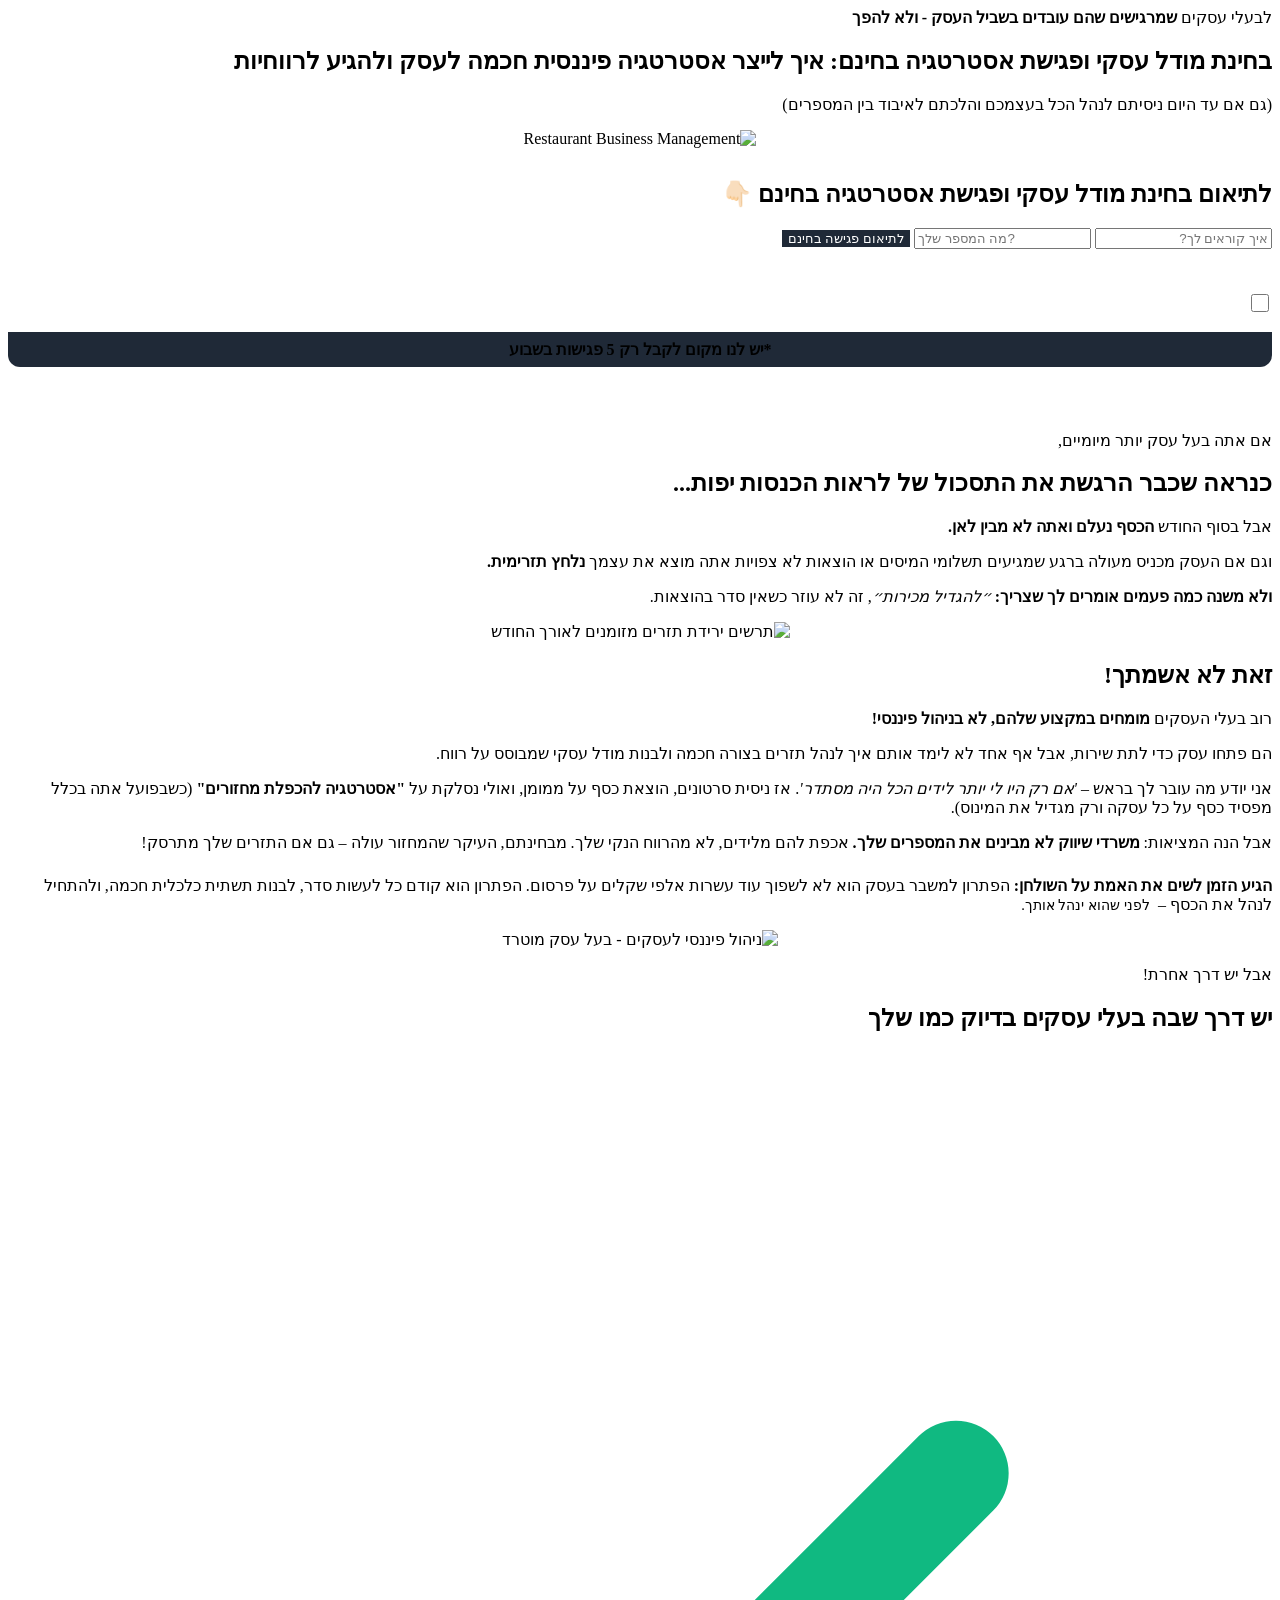
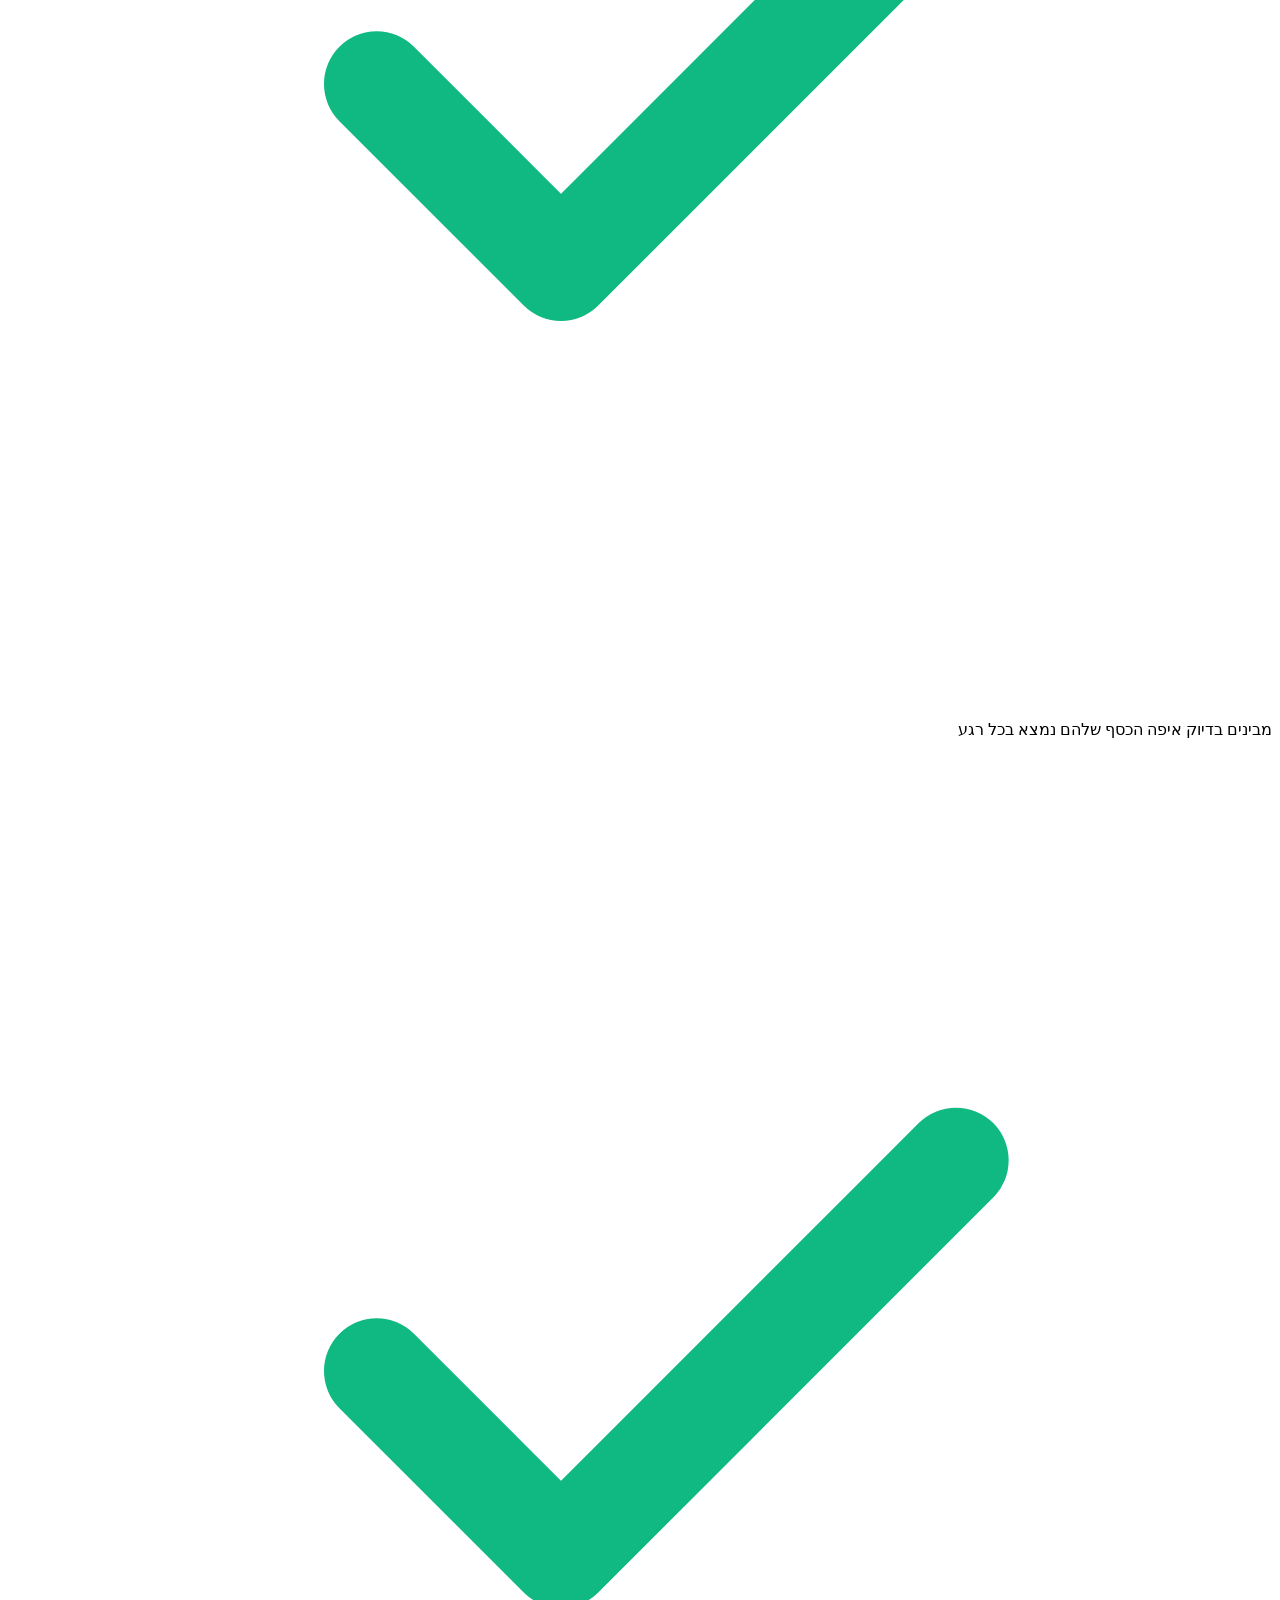
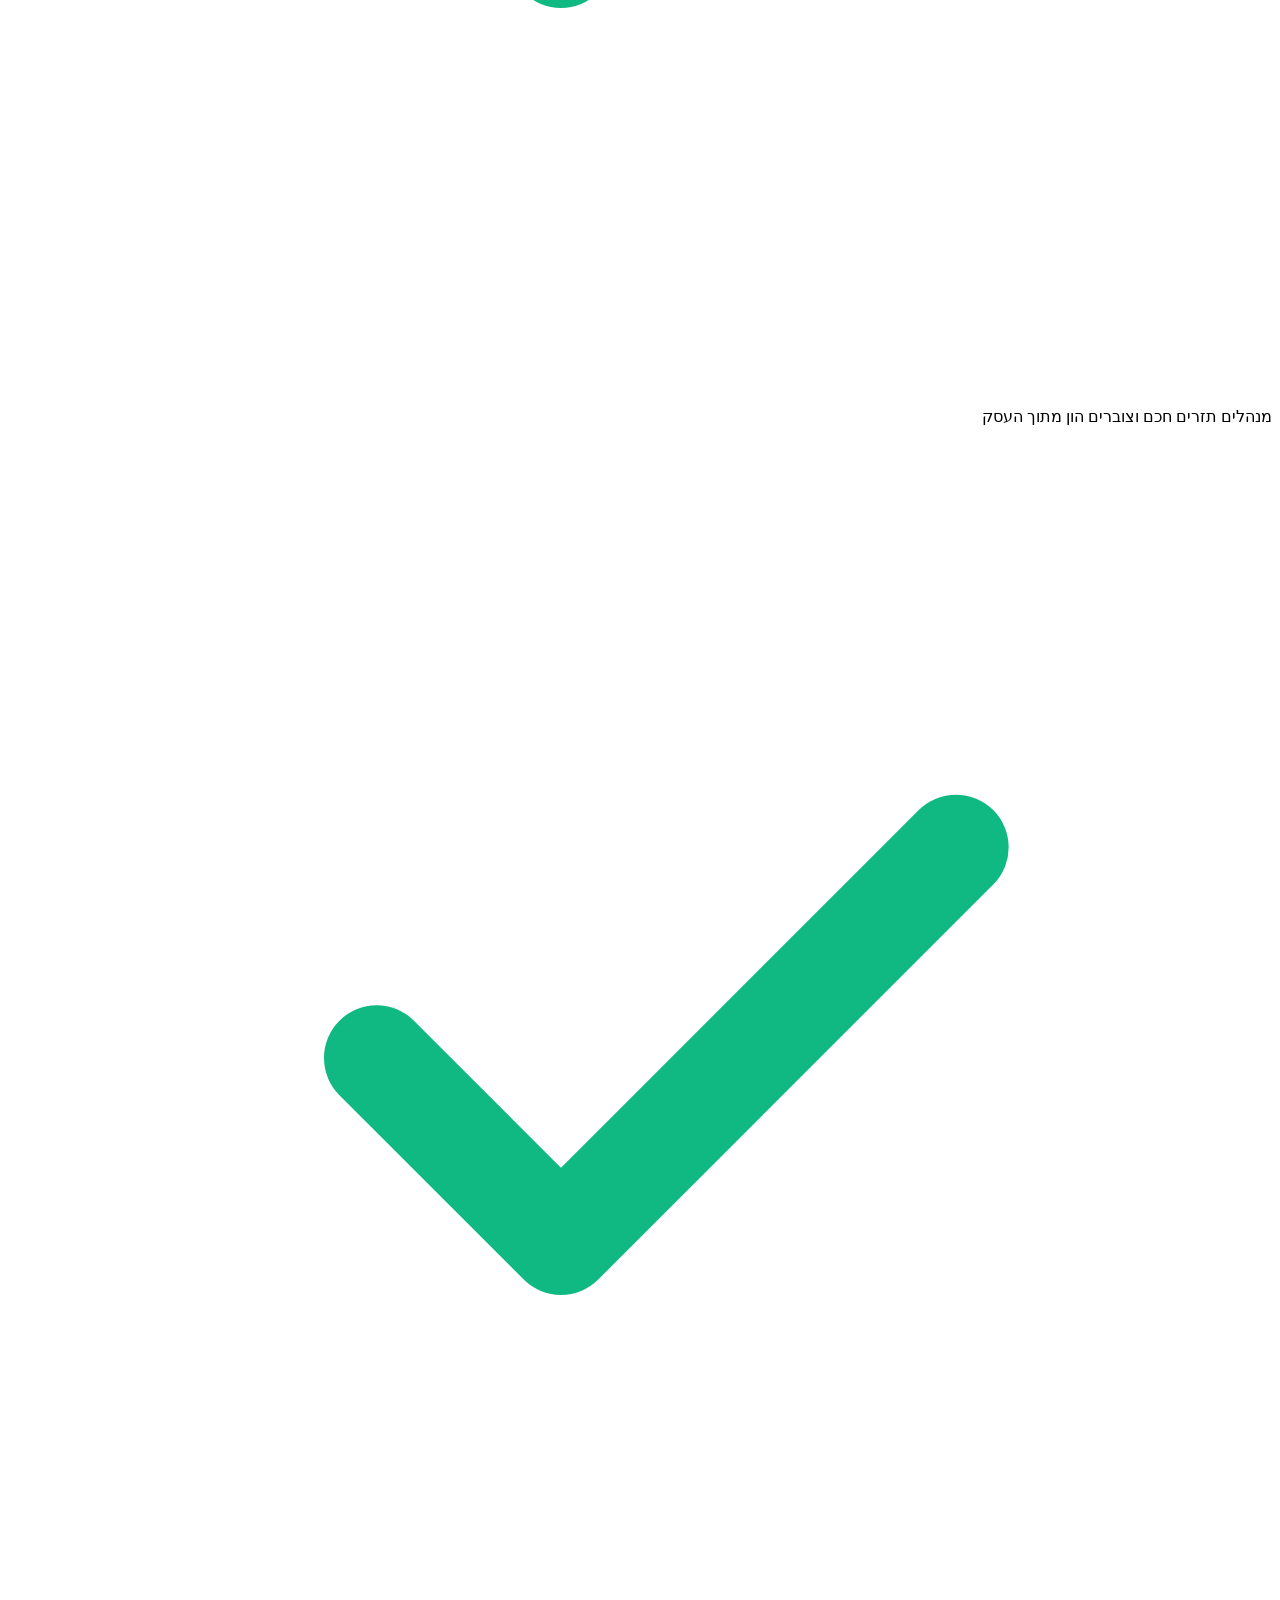
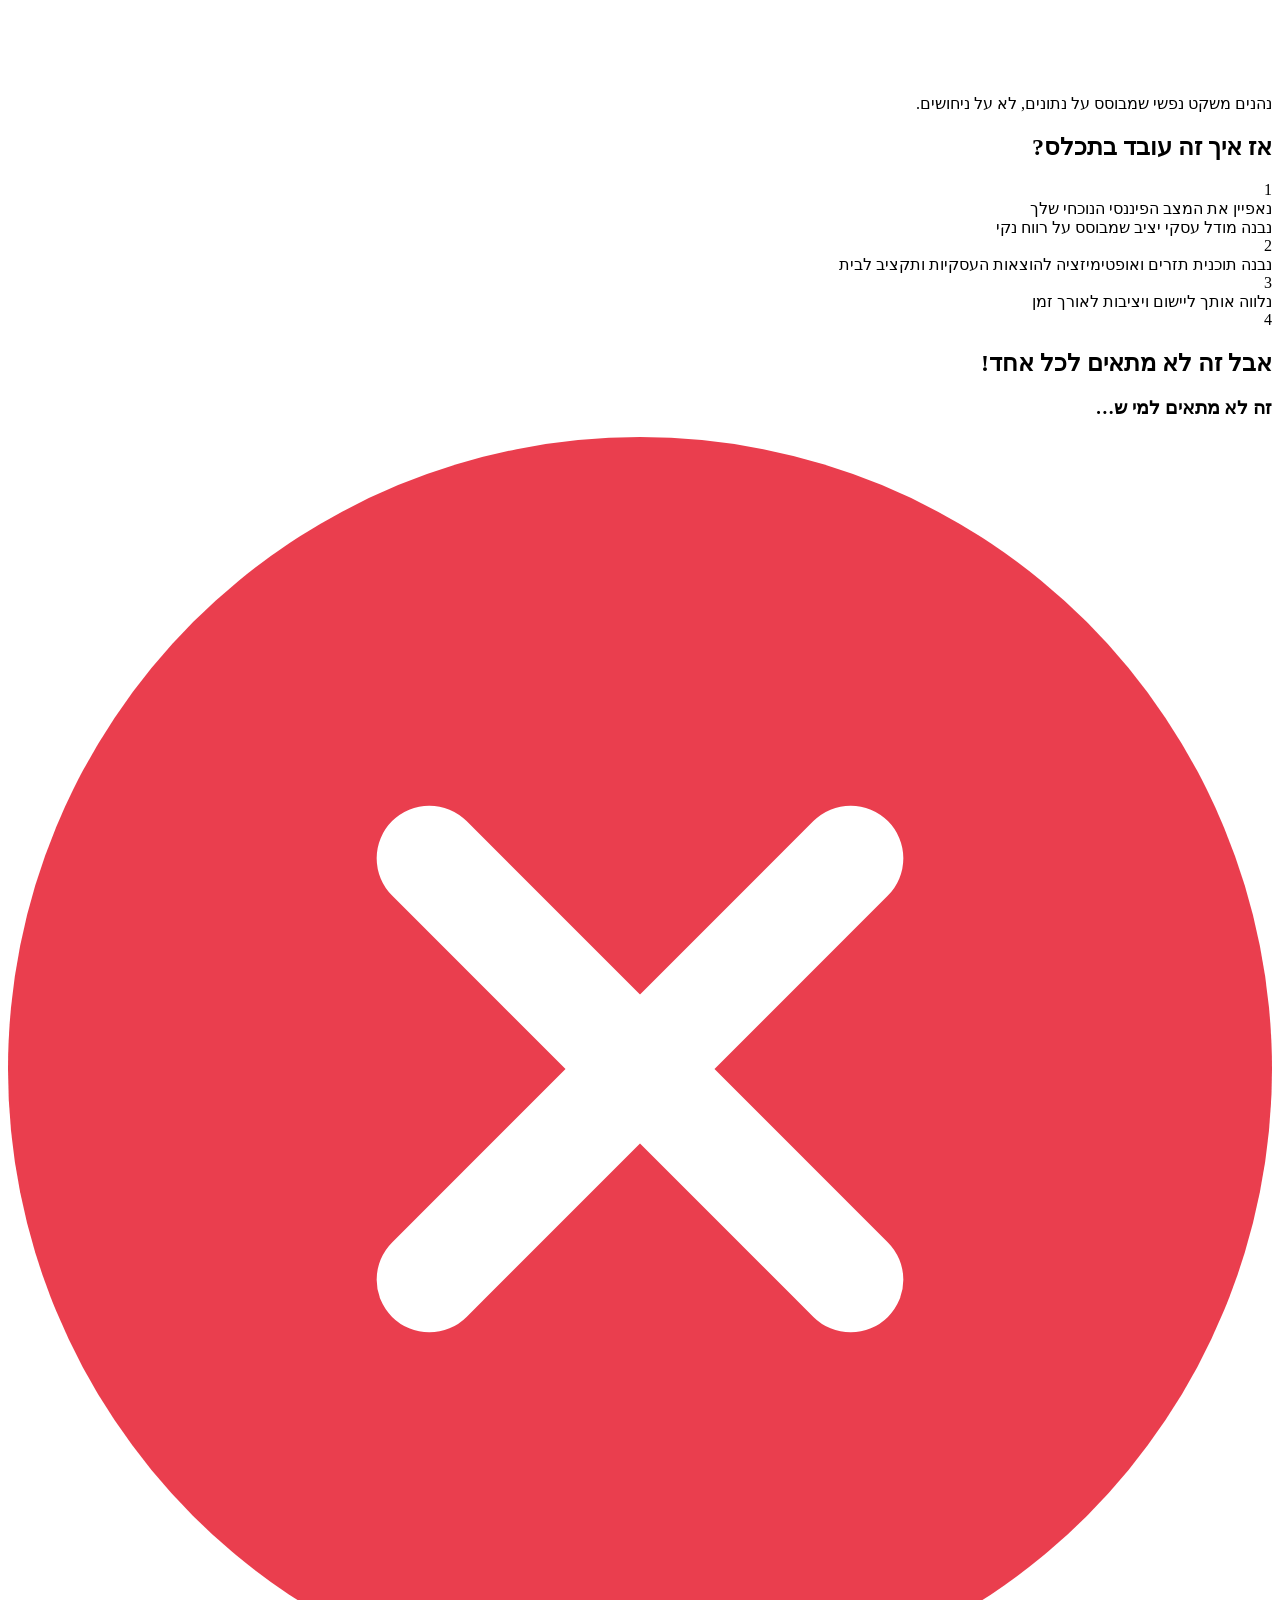
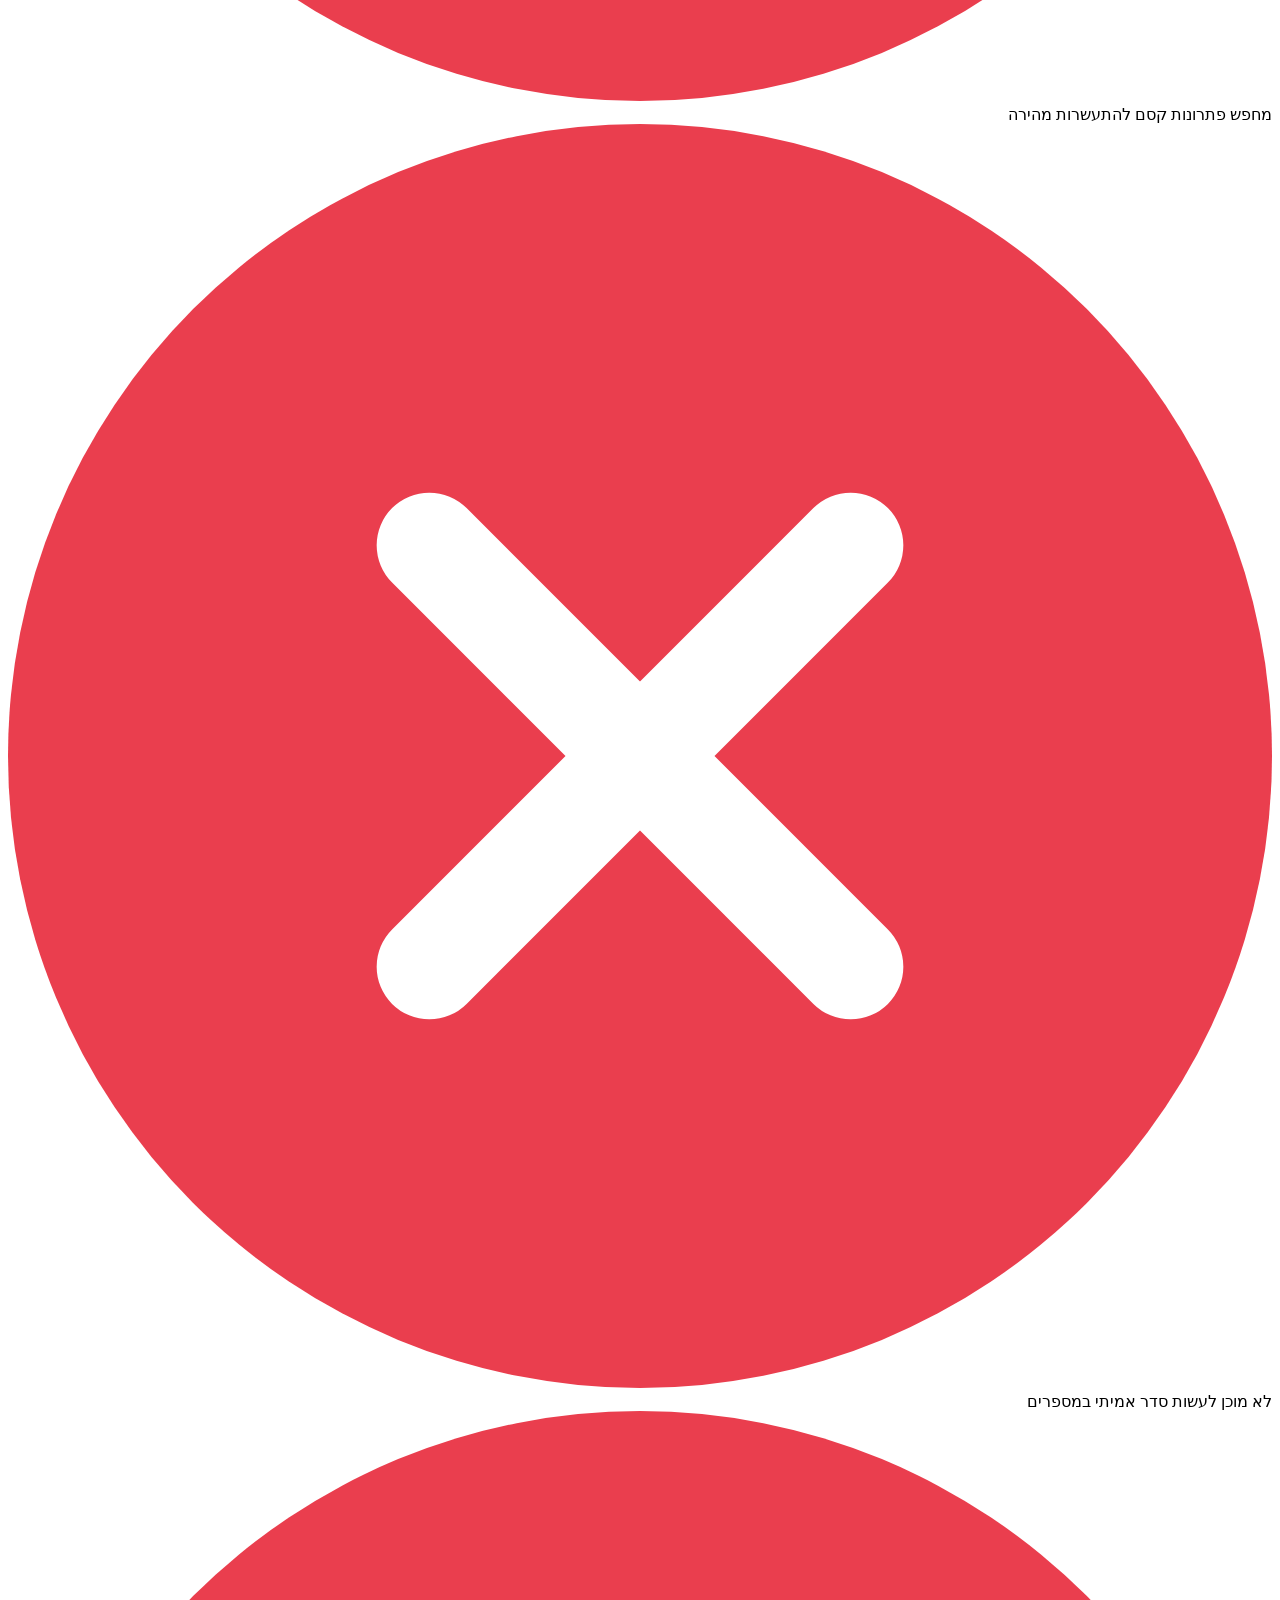
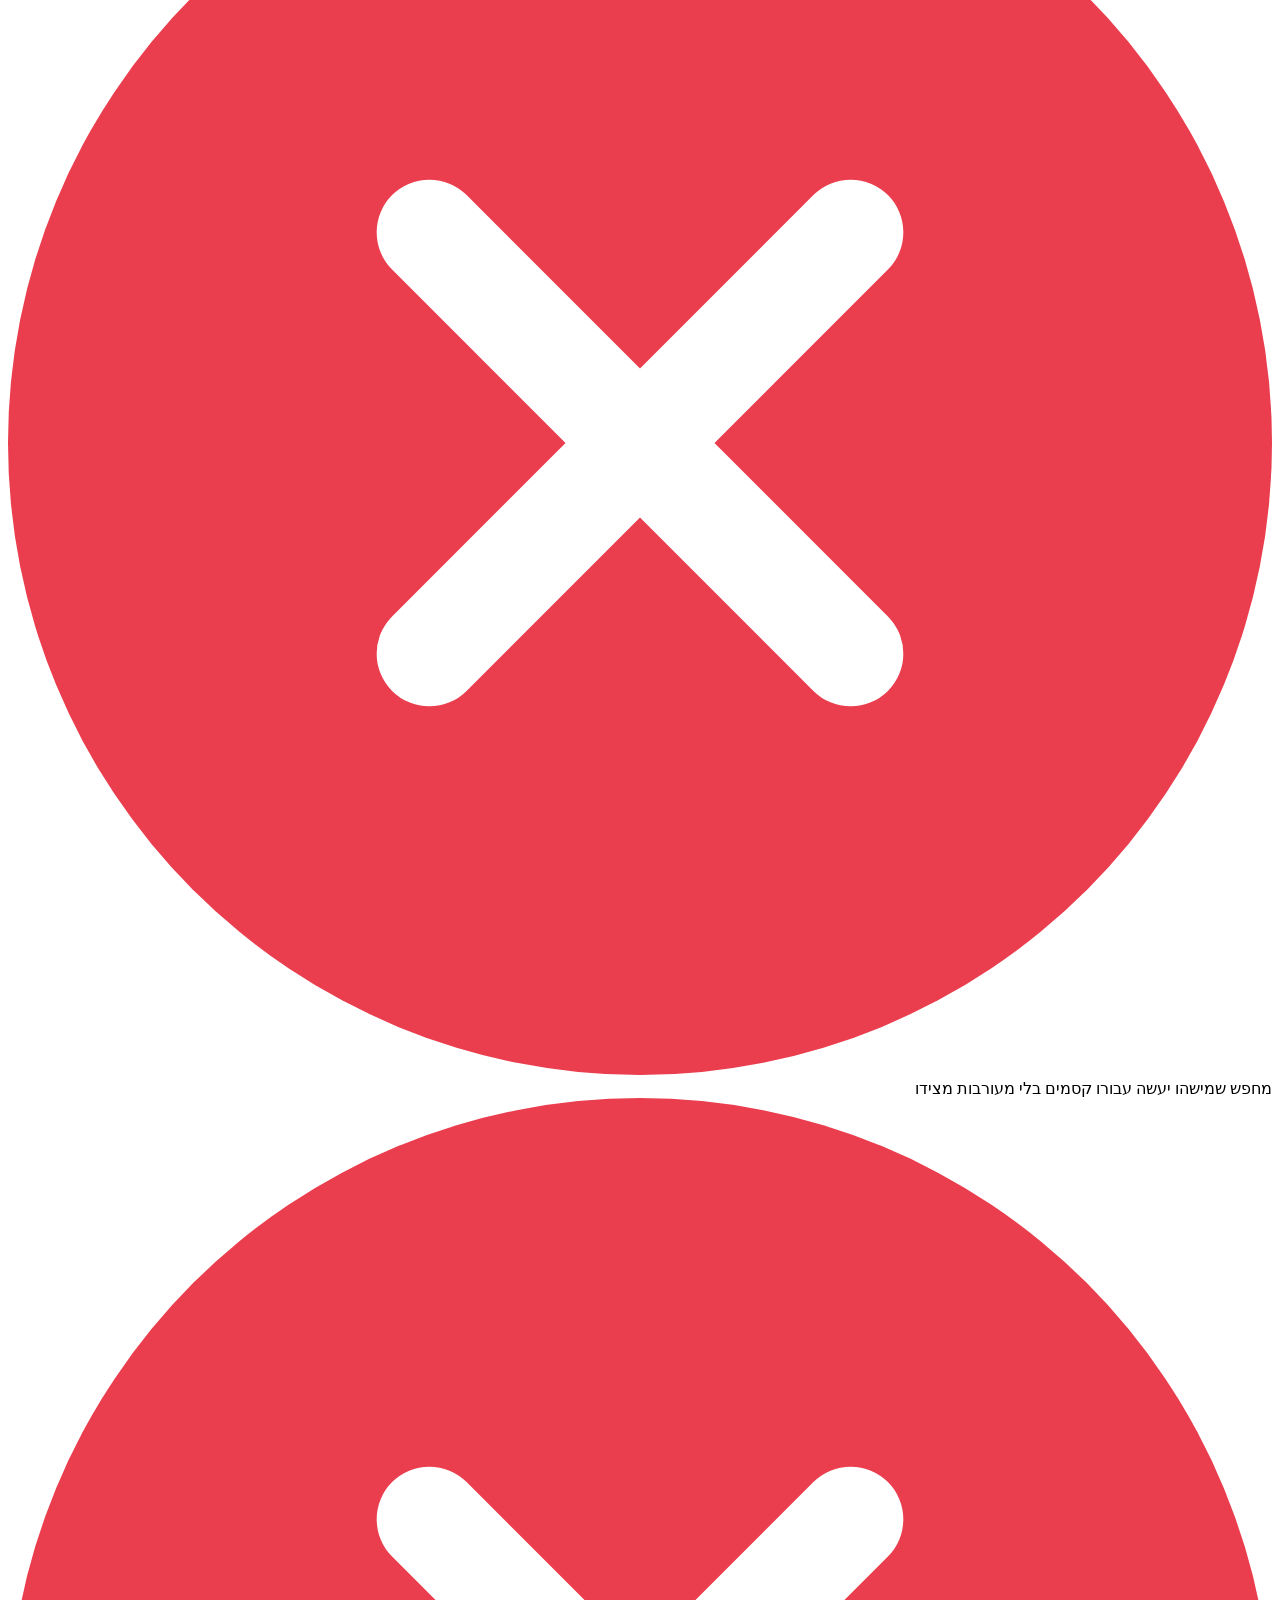
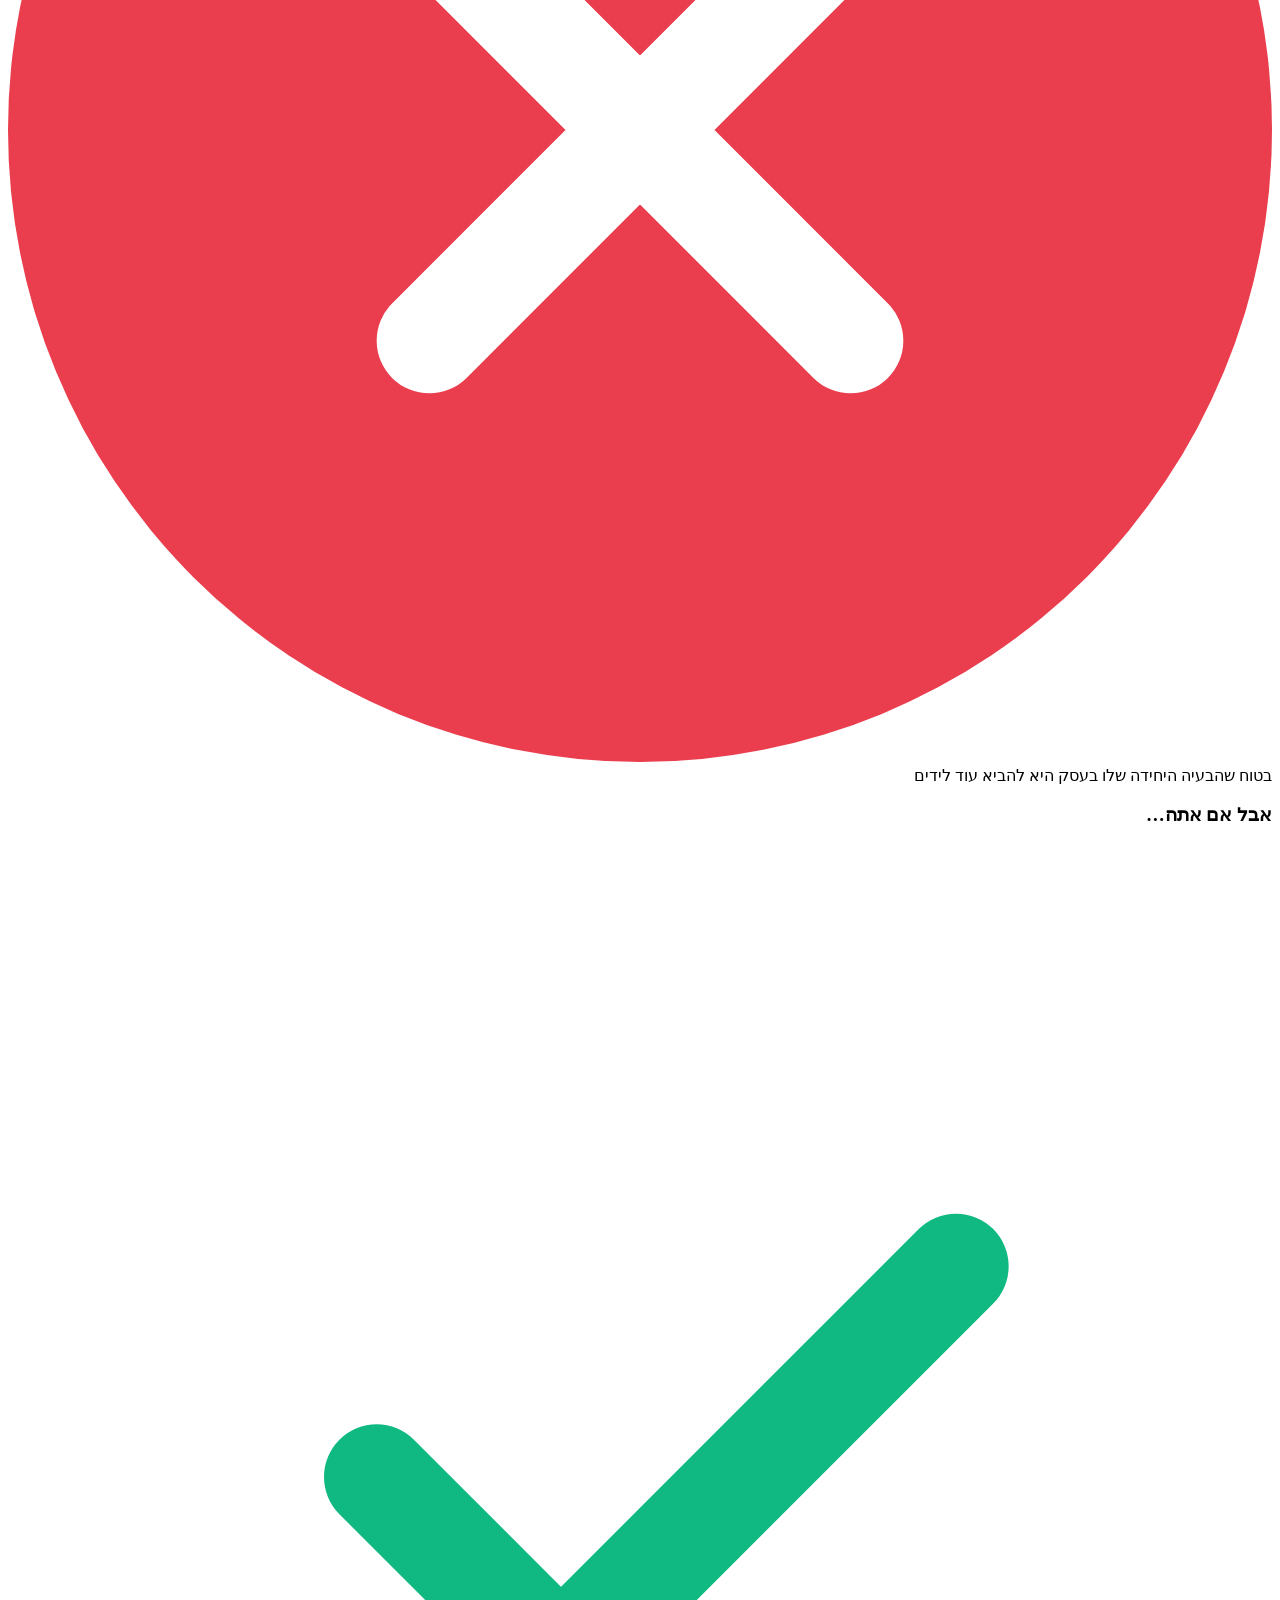
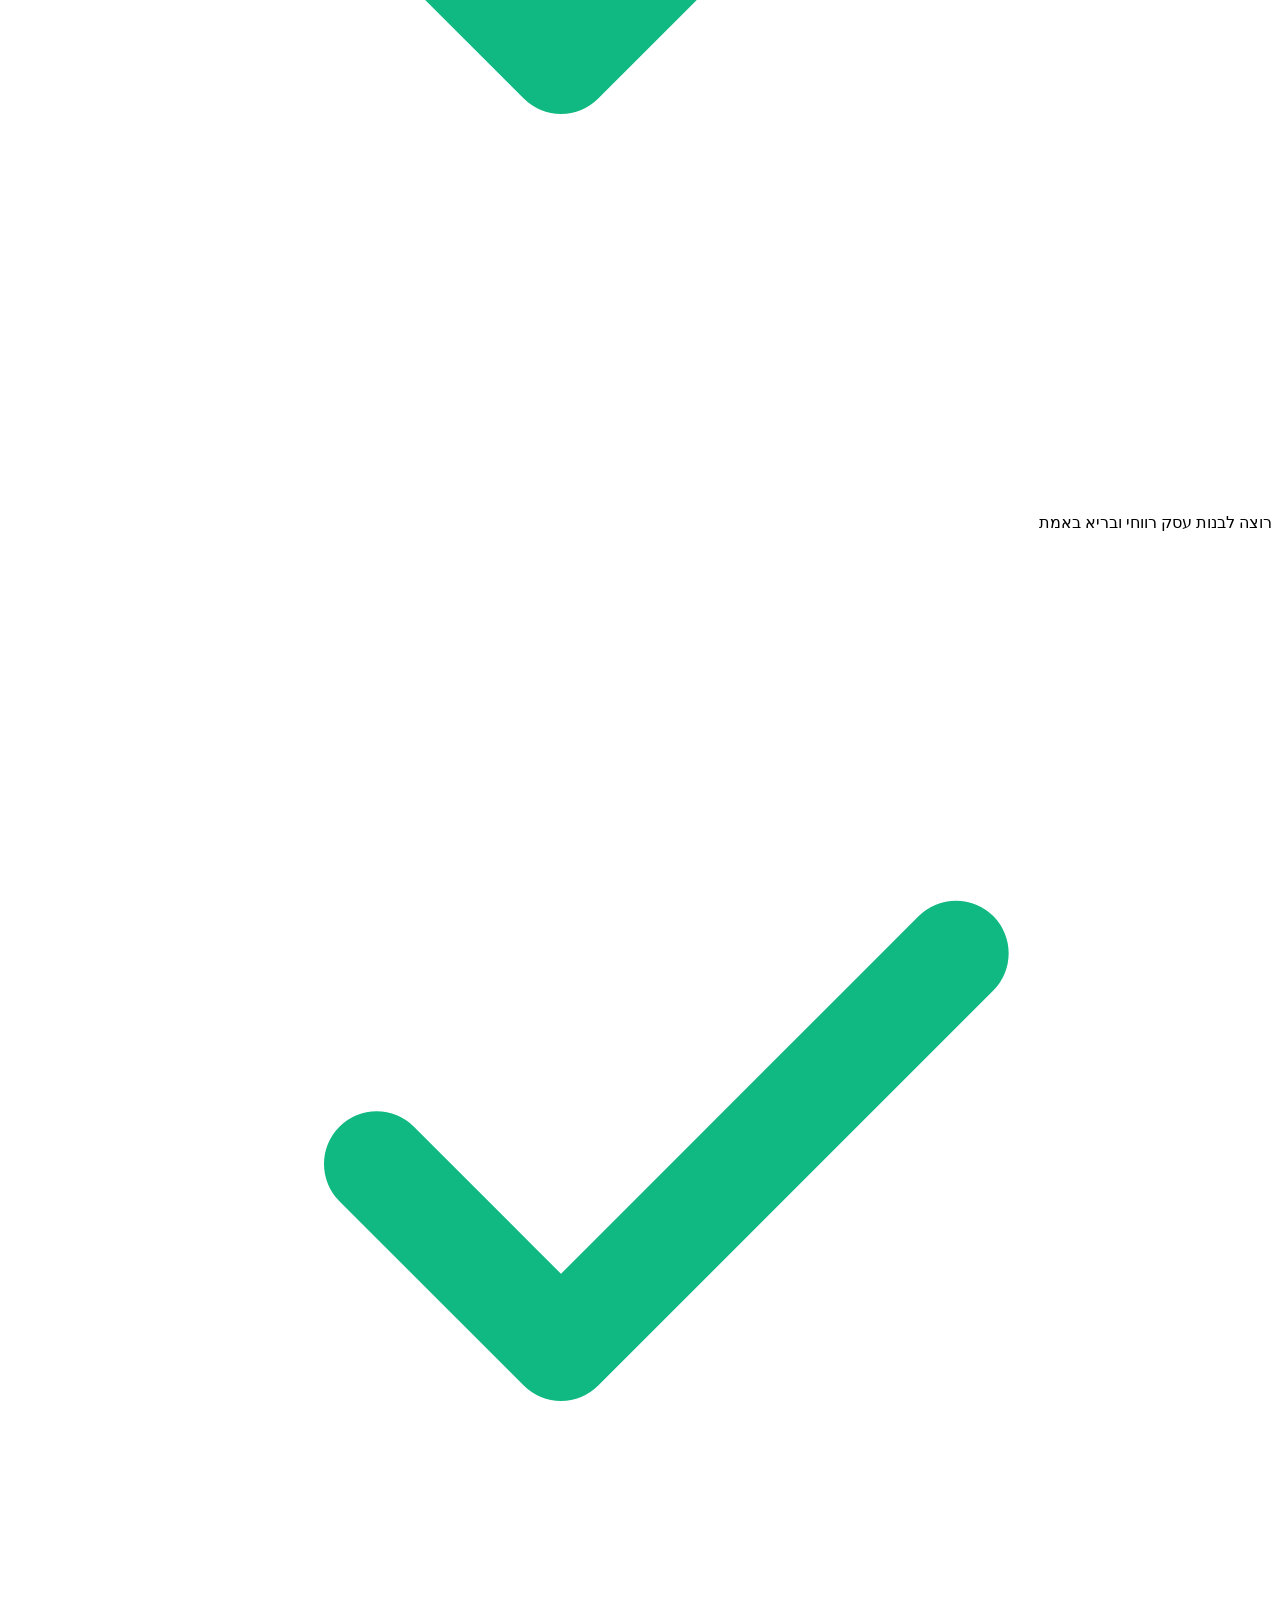
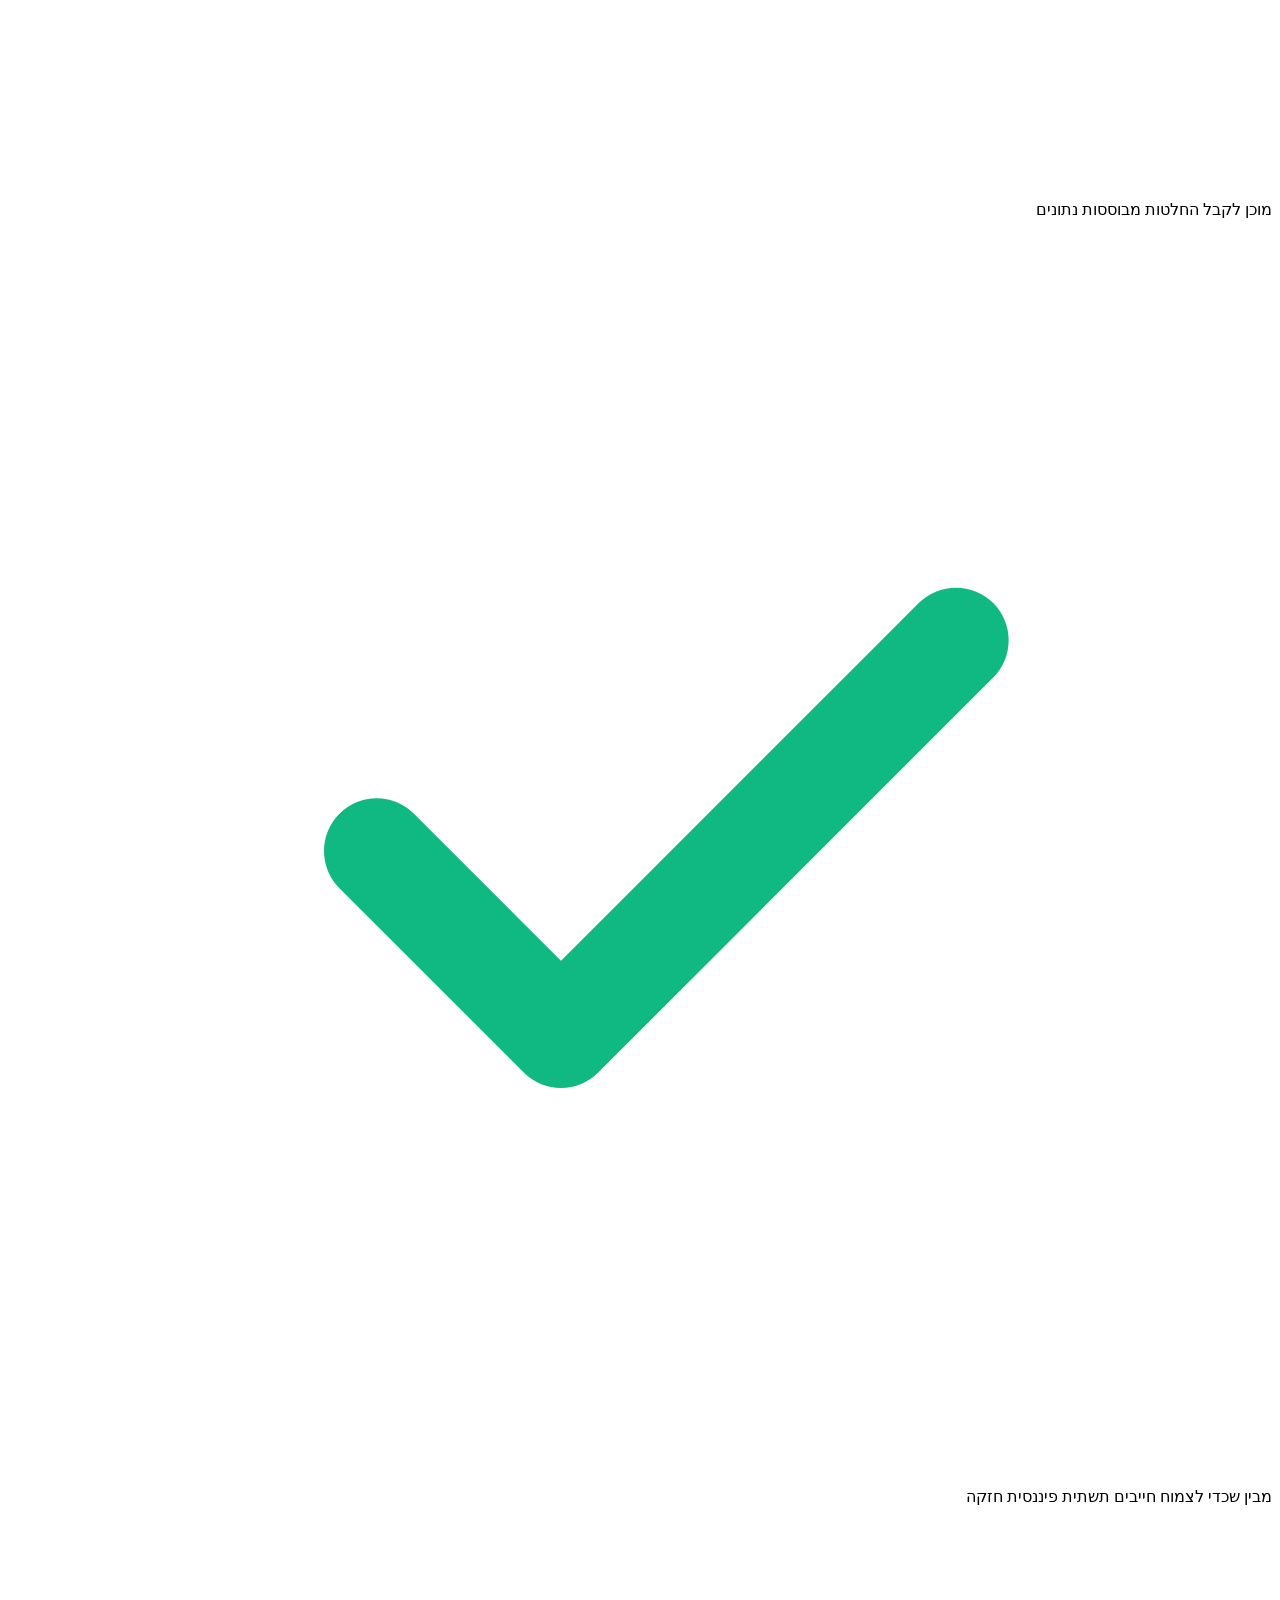
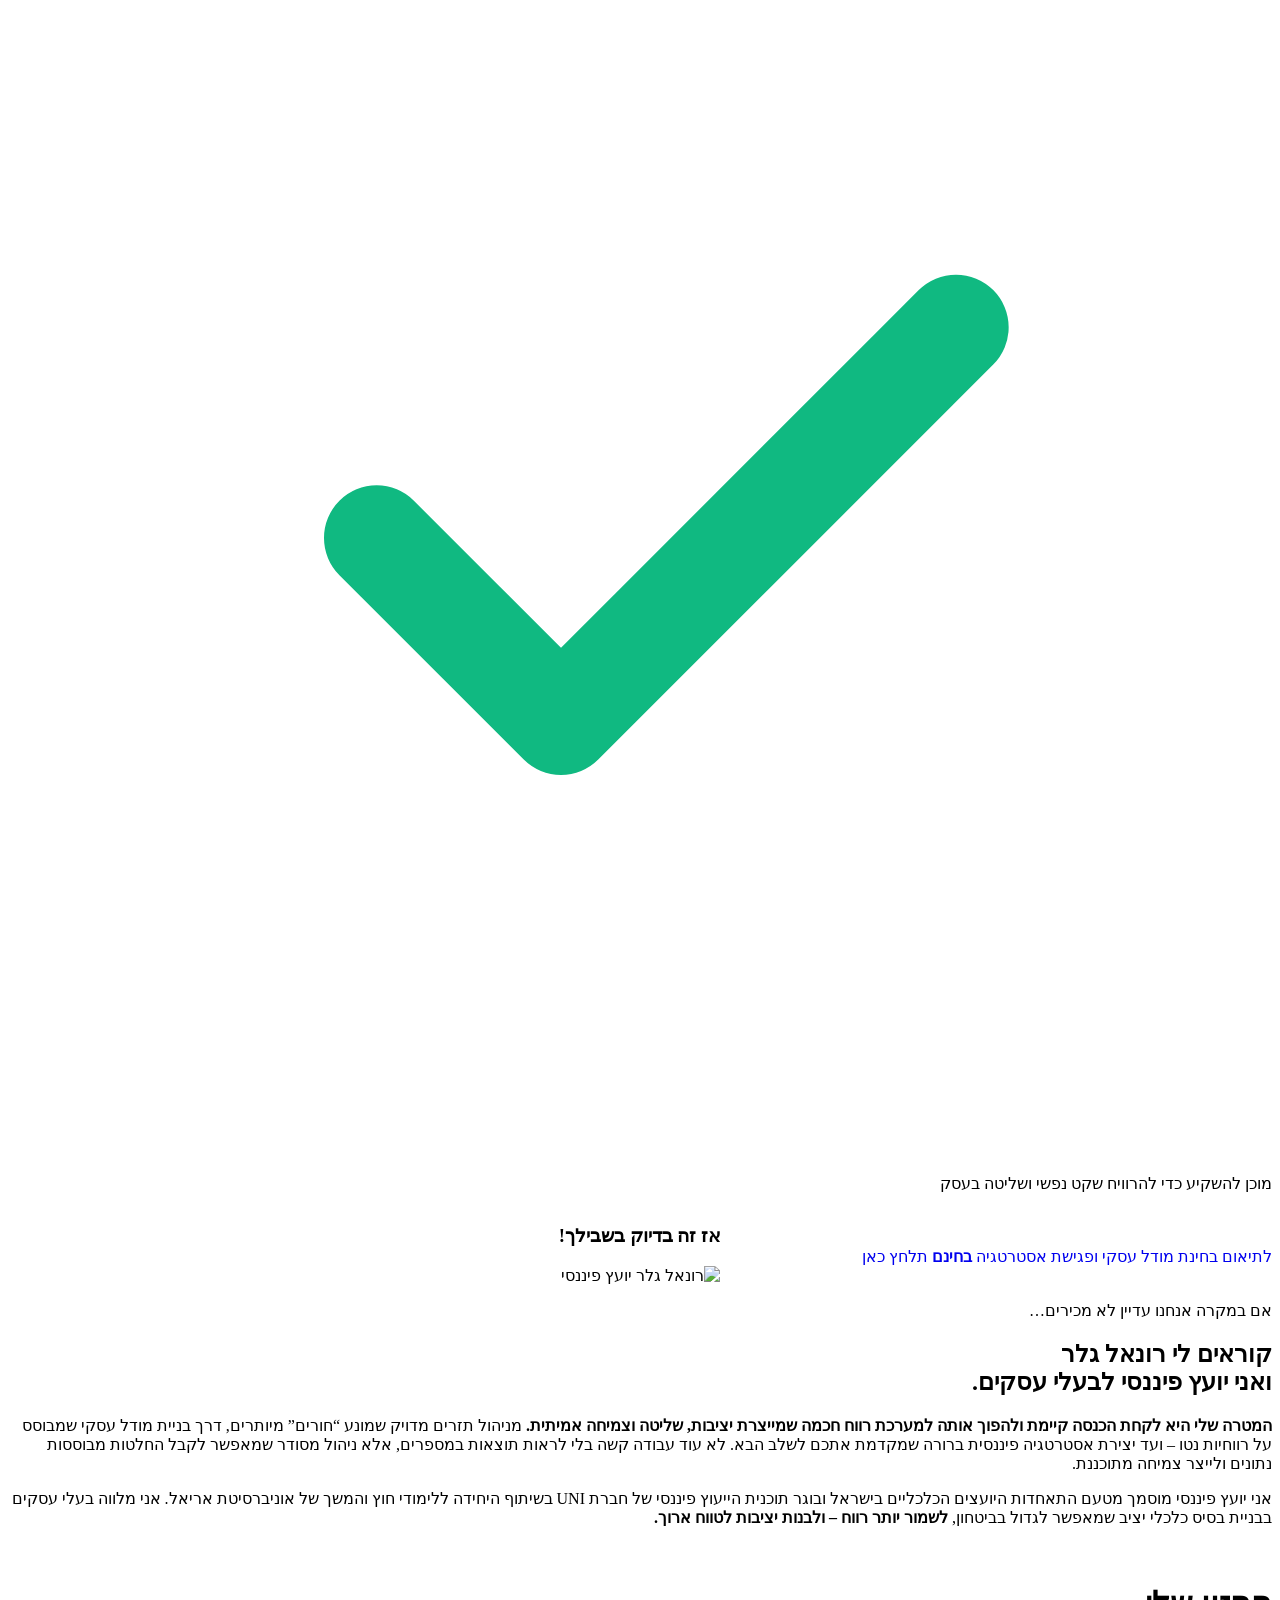
==== commit e32d1106: "Update index.html" ====
--- a/index.html
+++ b/index.html
@@ -4,18 +4,18 @@
   <meta charset="utf-8">
   <title>רונאל גלר | שליטה פיננסית לבעלי עסקים</title>
   <meta name="google-site-verification" content="es0qkdfjxd7Jq6Yic5VDwVpQ2k0VTZlR6g6B8rhYJvw" />
-  <meta content="שיחת ייעוץ בחינם: איך לנהל את הכסף בעסק ולהגיע לרווחיות יציבה (גם אם ניסיתם לנהל הכל בעצמכם והלכתם לאיבוד בין המספרים)" name="description">
+  <meta content="בחינת מודל עסקי ופגישת אסטרטגיה בחינם: איך לנהל את הכסף בעסק ולהגיע לרווחיות יציבה (גם אם ניסיתם לנהל הכל בעצמכם והלכתם לאיבוד בין המספרים)" name="description">
   <meta name="keywords" content="רונאל גלר, יועץ פיננסי לבעלי עסקים, שליטה פיננסית, ניהול תזרים מזומנים, אסטרטגיה פיננסית, רווחיות בעסק, ייעוץ עסקי">
   <meta name="author" content="רונאל גלר">
   
   <meta content="רונאל גלר | שליטה פיננסית לבעלי עסקים" property="og:title">
-  <meta content="שיחת ייעוץ בחינם: איך לנהל את הכסף בעסק ולהגיע לרווחיות יציבה (גם אם ניסיתם לנהל הכל בעצמכם והלכתם לאיבוד בין המספרים)" property="og:description">
+  <meta content="בחינת מודל עסקי ופגישת אסטרטגיה בחינם: איך לנהל את הכסף בעסק ולהגיע לרווחיות יציבה (גם אם ניסיתם לנהל הכל בעצמכם והלכתם לאיבוד בין המספרים)" property="og:description">
   <meta content="website" property="og:type">
   
   <meta content="width=device-width, initial-scale=1" name="viewport">
   
   <link rel="stylesheet" href="style.css">
-  <link rel="icon" type="image/png" href="/favicon2.png?v=3">
+  <link rel="icon" type="image/png" href="/favicon3.png?v=3">
 
   <script>
   !function(f,b,e,v,n,t,s)
@@ -26,11 +26,11 @@
   t.src=v;s=b.getElementsByTagName(e)[0];
   s.parentNode.insertBefore(t,s)}(window, document,'script',
   'https://connect.facebook.net/en_US/fbevents.js');
-  fbq('init', 'YOUR_PIXEL_ID');
+  fbq('init', '3843866865916899');
   fbq('track', 'PageView');
   </script>
   <noscript><img height="1" width="1" style="display:none"
-  src="https://www.facebook.com/tr?id=YOUR_PIXEL_ID&ev=PageView&noscript=1"
+  src="https://www.facebook.com/tr?id=3843866865916899&ev=PageView&noscript=1"
   /></noscript>
   </head>
 <body class="body">
@@ -41,7 +41,7 @@
     <div class="hero-section-grid">
       <div>
         <div class="hero-topper">לבעלי עסקים <strong>שמרגישים שהם עובדים בשביל העסק - ולא להפך</strong></div>
-        <h1>שיחת ייעוץ בחינם: איך לייצר אסטרטגיה פיננסית חכמה לעסק <span class="bg-text-green">ולהגיע לרווחיות</span></h1>
+        <h1>בחינת מודל עסקי ופגישת אסטרטגיה בחינם: איך לייצר אסטרטגיה פיננסית חכמה לעסק <span class="bg-text-green">ולהגיע לרווחיות</span></h1>
         <p>(גם אם עד היום ניסיתם לנהל הכל בעצמכם והלכתם לאיבוד בין המספרים)</p>
       </div>
       <div style="text-align: center;">
@@ -53,17 +53,22 @@
   <div class="container text-center" style="margin-top: 2rem; margin-bottom: 4rem;">
     <div class="form-block w-form">
       <form id="Lead-Form-Top" class="blue-form-wrapper">
-        <h2 class="form-header">לתיאום שיחת ייעוץ לבחינת התאמה לגמרי בחינם 👇🏻</h2>
+        <h2 class="form-header">לתיאום בחינת מודל עסקי ופגישת אסטרטגיה בחינם 👇🏻</h2>
         <div class="form-grid">
-          <input class="round-text-field w-input" name="Name" placeholder="איך קוראים לך?" type="text" required>
-          <input class="round-text-field w-input" name="Phone" placeholder="מה המספר שלך?" type="tel" required>
-          <input type="submit" class="dark-round-button w-button" value="לתיאום שיחת ייעוץ בחינם" style="background-color: #1f2937 !important; color: #ffffff !important; border: none;">
-        </div>
-        <div style="text-align: right; margin-top: 15px; color: white; font-size: 0.95rem;">
-          <label style="display: inline-flex; align-items: center; gap: 8px; cursor: pointer; font-weight: normal;">
-            <input type="checkbox" name="Terms_Accepted" required style="width: 16px; height: 16px; margin: 0; cursor: pointer;">
-            <span>אני מאשר/ת שקראתי ואני מסכים/ה <a href="terms.html" target="_blank" style="color: #ffffff; text-decoration: underline;">לתקנון האתר</a></span>
+          <input class="round-text-field w-input" name="Name" placeholder="איך קוראים לך?" type="text" required aria-label="שם מלא">
+          <input class="round-text-field w-input" name="Phone" placeholder="מה המספר שלך?" type="tel" required aria-label="מספר טלפון">
+          <input type="submit" class="dark-round-button w-button" value="לתיאום פגישה בחינם" style="background-color: #1f2937 !important; color: #ffffff !important; border: none;">
+        </div>
+        <div style="text-align: center; margin-top: 10px; font-size: 0.85rem; color: rgba(255,255,255,0.7); display: flex; align-items: center; justify-content: center; gap: 5px;">
+          <svg width="12" height="12" viewBox="0 0 24 24" fill="currentColor"><path d="M18 8h-1V6c0-2.76-2.24-5-5-5S7 3.24 7 6v2H6c-1.1 0-2 .9-2 2v10c0 1.1.9 2 2 2h12c1.1 0 2-.9 2-2V10c0-1.1-.9-2-2-2zM9 6c0-1.66 1.34-3 3-3s3 1.34 3 3v2H9V6z"/></svg>
+          שליחת המידע מאובטחת ומוצפנת
+        </div>
+        <div style="text-align: right; margin-top: 15px; color: white; font-size: 0.95rem; line-height: 1.4;">
+          <label style="display: flex; align-items: center; gap: 10px; cursor: pointer; font-weight: normal;">
+            <input type="checkbox" name="Legal_Consent" required style="width: 18px; height: 18px; flex-shrink: 0; cursor: pointer;">
+            <span>אני מסכים/ה ל<a href="terms.html" target="_blank" rel="noopener" style="color: #ffffff; text-decoration: underline;">תקנון האתר</a>.</span>
           </label>
+          <div style="font-size: 0.75rem; color: rgba(255,255,255,0.6); margin-top: 5px; margin-right: 28px;">*השארת הפרטים היא וולונטרית ואינה נובעת מחובה חוקית.</div>
         </div>
         <p id="result-top" style="margin-top: 10px; display: none; color: white;"></p>
       </form>
@@ -195,7 +200,7 @@
       </div>
     </div>
     <a href="#Cta" class="blue-round-button w-inline-block" style="text-decoration: none; margin-top: 2rem;">
-      <div>לתיאום שיחת ייעוץ <strong>בחינם</strong> תלחץ כאן</div>
+      <div>לתיאום בחינת מודל עסקי ופגישת אסטרטגיה <strong>בחינם</strong> תלחץ כאן</div>
     </a>
   </div>
 </section>
@@ -262,7 +267,7 @@
           <svg class="faq-arrow-icon-2" viewBox="0 0 24 24" fill="none" xmlns="http://www.w3.org/2000/svg" style="transition: transform 0.3s ease; width: 24px; height: 24px;"><path d="M6 9L12 15L18 9" stroke="currentColor" stroke-width="2" stroke-linecap="round" stroke-linejoin="round"/></svg>
         </div>
         <div class="faq-answer-wrapper" style="display: none; padding-top: 1rem; border-top: 1px solid rgba(255,255,255,0.1); margin-top: 0.5rem;">
-          <p class="faq-answer-text-2">בפגישה אנחנו ממפים את המצב הפיננסי הנוכחי של העסק שלך, מזהים איפה ה"חורים" שדרכם הכסף נוזל, ומבינים יחד מה נדרש כדי לבנות אסטרטגיה כלכלית מנצחת שתקדם אותך ליעדים העסקיים שלך.</p>
+          <p class="faq-answer-text-2">בעלי עסקים רבים עובדים קשה אבל לא רואים את הכסף בסוף החודש, הרבה פעמים בגלל תמחור שגוי. בפגישה נבצע יחד ניתוח מעמיק של ההוצאות הישירות והעקיפות שלך, נבין מהם שולי הרווח האמיתיים על כל שירות או מוצר, ונגלה איך לתמחר נכון כדי שבאמת תרוויח מהעבודה שלך.</p>
         </div>
       </div>
       
@@ -324,17 +329,18 @@
   <div class="container text-center">
     <div class="form-block w-form">
       <form id="Lead-Form" class="blue-form-wrapper">
-        <h2 class="form-header">לתיאום שיחת ייעוץ לבחינת התאמה לגמרי בחינם 👇🏻</h2>
+        <h2 class="form-header">לתיאום בחינת מודל עסקי ופגישת אסטרטגיה בחינם 👇🏻</h2>
         <div class="form-grid">
           <input class="round-text-field w-input" name="Name" placeholder="איך קוראים לך?" type="text" required>
           <input class="round-text-field w-input" name="Phone" placeholder="מה המספר שלך?" type="tel" required>
-          <input type="submit" class="dark-round-button w-button" value="לתיאום שיחת ייעוץ בחינם">
-        </div>
-        <div style="text-align: right; margin-top: 15px; color: white; font-size: 0.95rem;">
-          <label style="display: inline-flex; align-items: center; gap: 8px; cursor: pointer; font-weight: normal;">
-            <input type="checkbox" name="Terms_Accepted" required style="width: 16px; height: 16px; margin: 0; cursor: pointer;">
-            <span>אני מאשר/ת שקראתי ואני מסכים/ה <a href="terms.html" target="_blank" style="color: #ffffff; text-decoration: underline;">לתקנון האתר</a></span>
+          <input type="submit" class="dark-round-button w-button" value="לתיאום פגישה בחינם">
+        </div>
+        <div style="text-align: right; margin-top: 15px; color: white; font-size: 0.95rem; line-height: 1.4;">
+          <label style="display: flex; align-items: center; gap: 10px; cursor: pointer; font-weight: normal;">
+            <input type="checkbox" name="Legal_Consent" required style="width: 18px; height: 18px; flex-shrink: 0; cursor: pointer;">
+            <span>אני מסכים/ה ל<a href="terms.html" target="_blank" rel="noopener" style="color: #ffffff; text-decoration: underline;">תקנון האתר</a>.</span>
           </label>
+          <div style="font-size: 0.75rem; color: rgba(255,255,255,0.6); margin-top: 5px; margin-right: 28px;">*השארת הפרטים היא וולונטרית ואינה נובעת מחובה חוקית.</div>
         </div>
         <p id="result-bottom" style="margin-top: 10px; display: none; color: white;"></p>
       </form>
@@ -374,47 +380,70 @@
     const form = document.getElementById(id);
     const result = (id === 'Lead-Form-Top') ? document.getElementById('result-top') : document.getElementById('result-bottom');
 
-    form.addEventListener('submit', function(e) {
+    form.addEventListener('submit', async function(e) {
         e.preventDefault();
         const formData = new FormData(form);
-        const object = Object.fromEntries(formData);
-        const json = JSON.stringify(object);
+        const json = JSON.stringify(Object.fromEntries(formData));
 
         result.style.display = "block";
-        result.innerHTML = "שולח...";
-
-       fetch('/api/submit', {
+        result.textContent = "שולח נתונים בבטחה...";
+
+        try {
+            const response = await fetch('/api/submit', {
                 method: 'POST',
-                headers: {
-                    'Content-Type': 'application/json',
-                    'Accept': 'application/json'
-                },
+                headers: { 'Content-Type': 'application/json', 'Accept': 'application/json' },
                 body: json
-            })
-            .then(async (response) => {
-                let jsonResponse = await response.json();
-                if (response.status == 200) {
-                    result.innerHTML = "הפרטים נשלחו בהצלחה! ניצור קשר בהקדם.";
-                    form.reset();
-                } else {
-                    result.innerHTML = "אירעה שגיאה. אנא נסה שוב.";
-                    console.error(jsonResponse);
-                }
-            })
-            .catch(error => {
-                result.innerHTML = "משהו השתבש. אנא נסה שוב מאוחר יותר.";
-                console.error(error);
-            })
-            .finally(() => {
-                setTimeout(() => {
-                    result.style.display = "none";
-                }, 5000);
             });
+
+            if (response.ok) {
+                const data = await response.json();
+                console.log('Submission Success:', data);
+                result.textContent = "הפרטים נשלחו בהצלחה! ניצור קשר בהקדם.";
+                form.reset();
+            } else {
+                const errorData = await response.json();
+                console.error('Submission Error:', errorData);
+                result.textContent = "אירעה שגיאה בשרת. אנא נסה שנית או פנה אלינו בטלפון.";
+            }
+        } catch (error) {
+            result.textContent = "משהו השתבש. אנא וודא שאתה מחובר לאינטרנט ונסה שוב.";
+            console.error('Submission error:', error);
+        } finally {
+            setTimeout(() => { result.style.display = "none"; }, 6000);
+        }
     });
 });
 </script>
 
-<script defer src="https://cdn.userway.org/widget.js" data-account="iaCLqsaGRU"></script>
+<script defer src="https://cdn.userway.org/widget.js" data-account="iaCLqsaGRU" data-position="5"></script>
+
+<!-- Cookie Consent Banner -->
+<div id="cookie-banner" class="cookie-banner">
+  <div class="cookie-content">
+    <p>אנחנו משתמשים בעוגיות כדי לשפר את החוויה שלך ולנתח את התנועה באתר (כמו פייסבוק פיקסל). המשך הגלישה מהווה הסכמה לשימוש זה. <a href="terms.html">למידע נוסף</a></p>
+    <div class="cookie-buttons">
+      <button id="reject-cookies" class="cookie-button secondary">דחייה</button>
+      <button id="accept-cookies" class="cookie-button">מבין/ה</button>
+    </div>
+  </div>
+</div>
+
+<script>
+document.addEventListener('DOMContentLoaded', function() {
+  const banner = document.getElementById('cookie-banner');
+  if (!localStorage.getItem('cookies-accepted')) {
+    banner.style.display = 'block';
+  }
+  
+  const dismissBanner = () => {
+    localStorage.setItem('cookies-accepted', 'true');
+    banner.style.display = 'none';
+  };
+
+  document.getElementById('accept-cookies').addEventListener('click', dismissBanner);
+  document.getElementById('reject-cookies').addEventListener('click', dismissBanner);
+});
+</script>
 
 </body>
 </html>
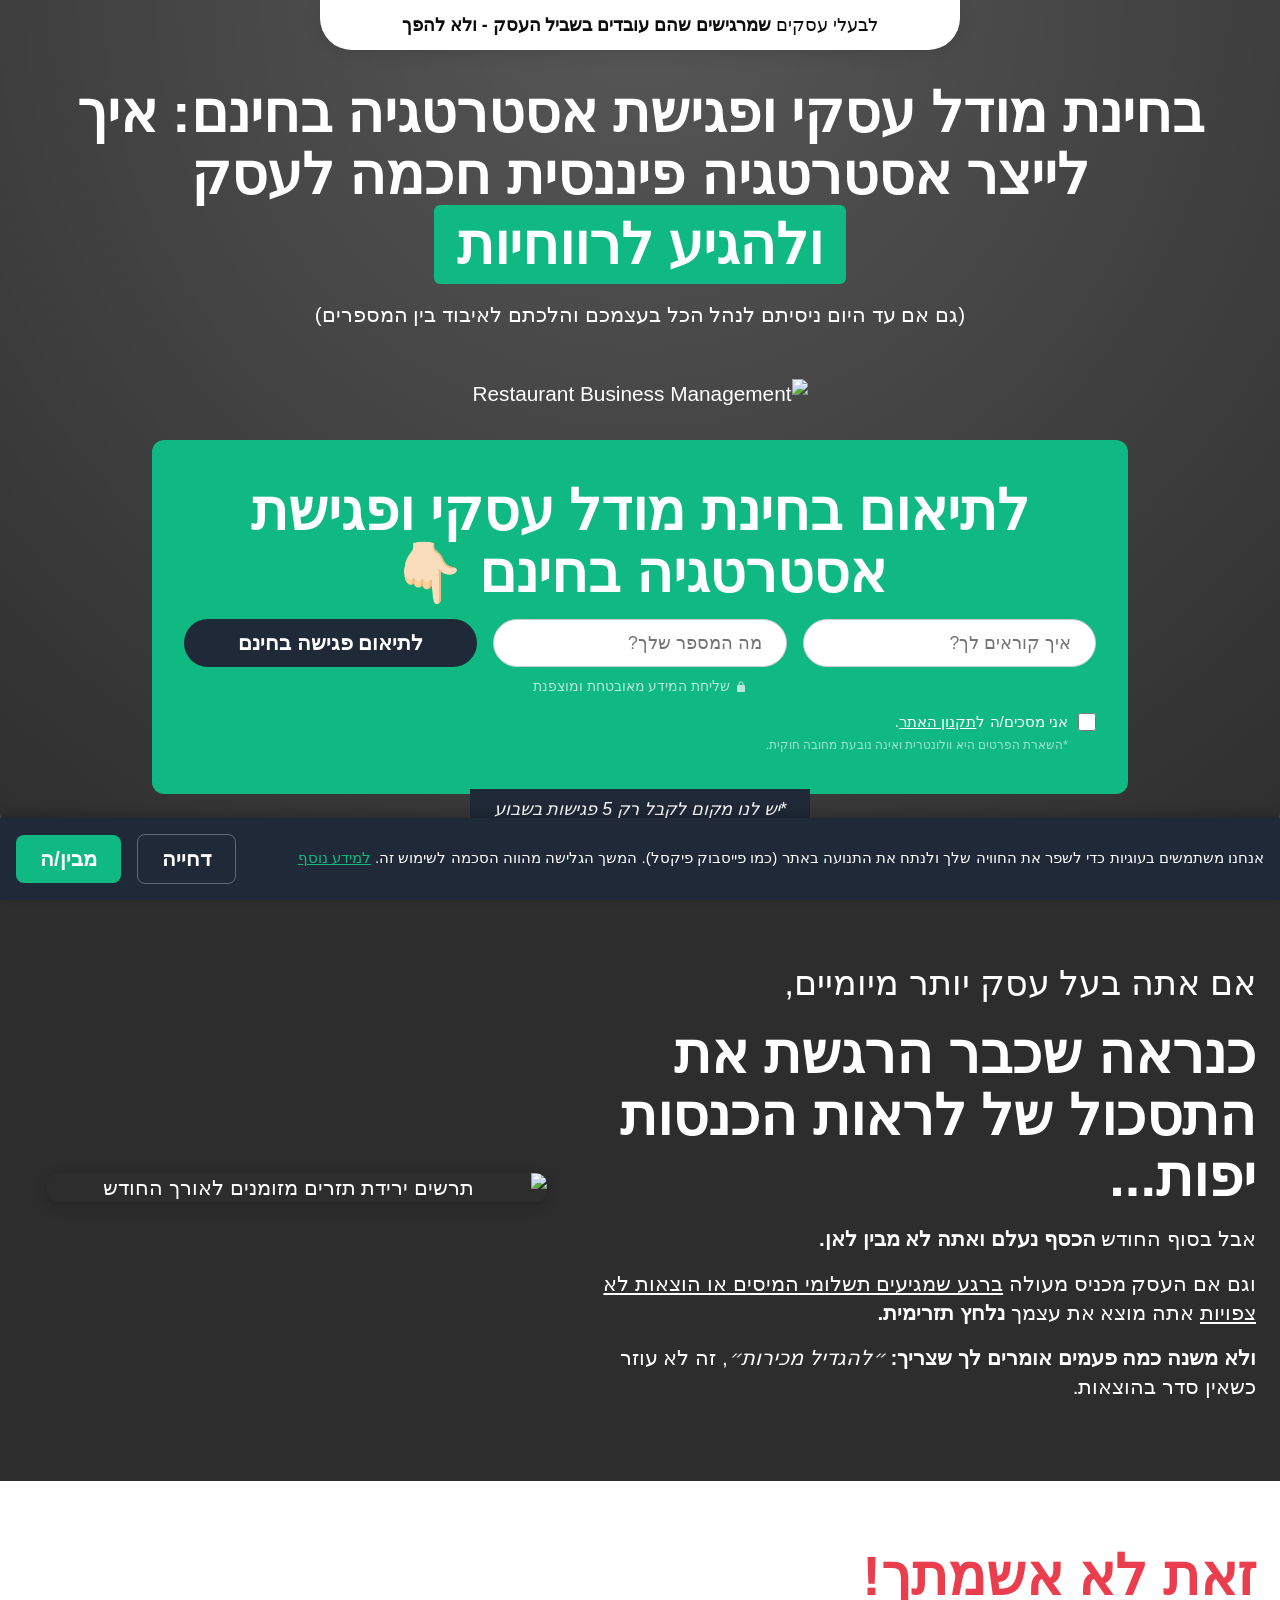
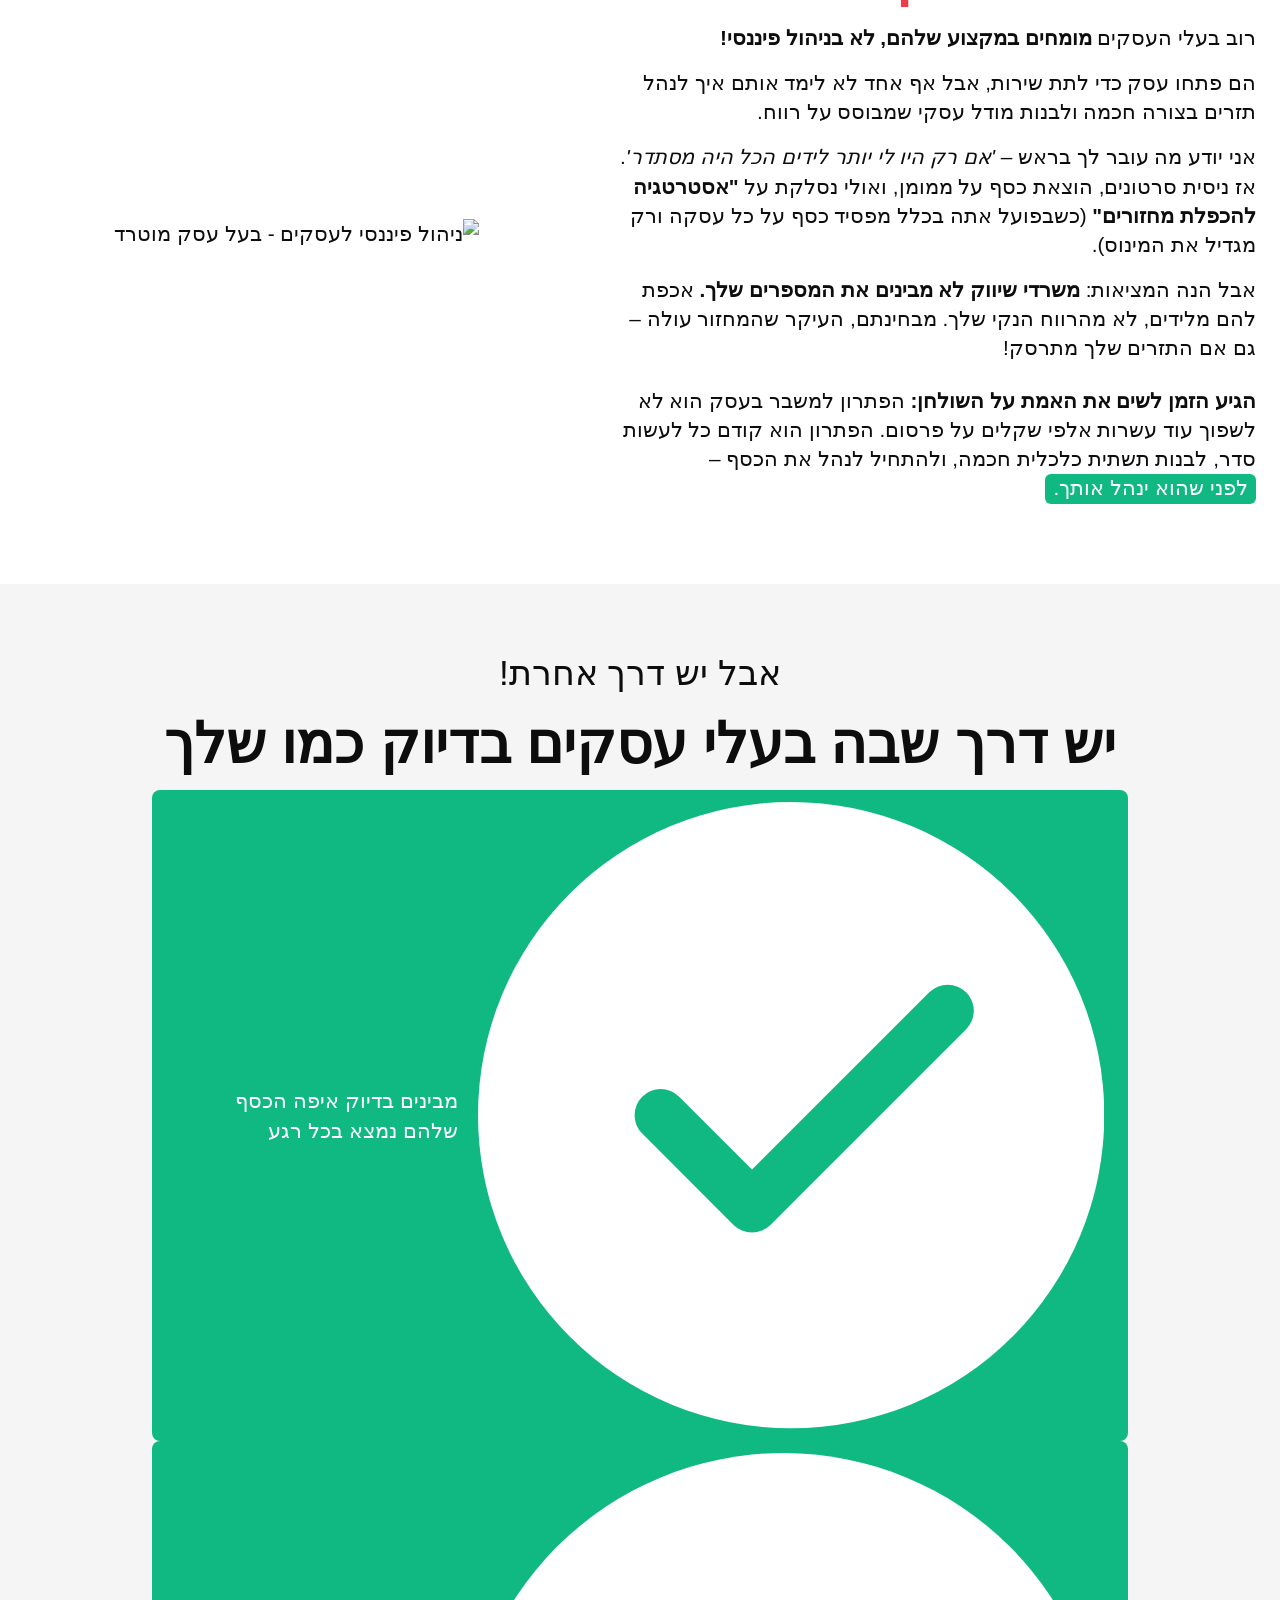
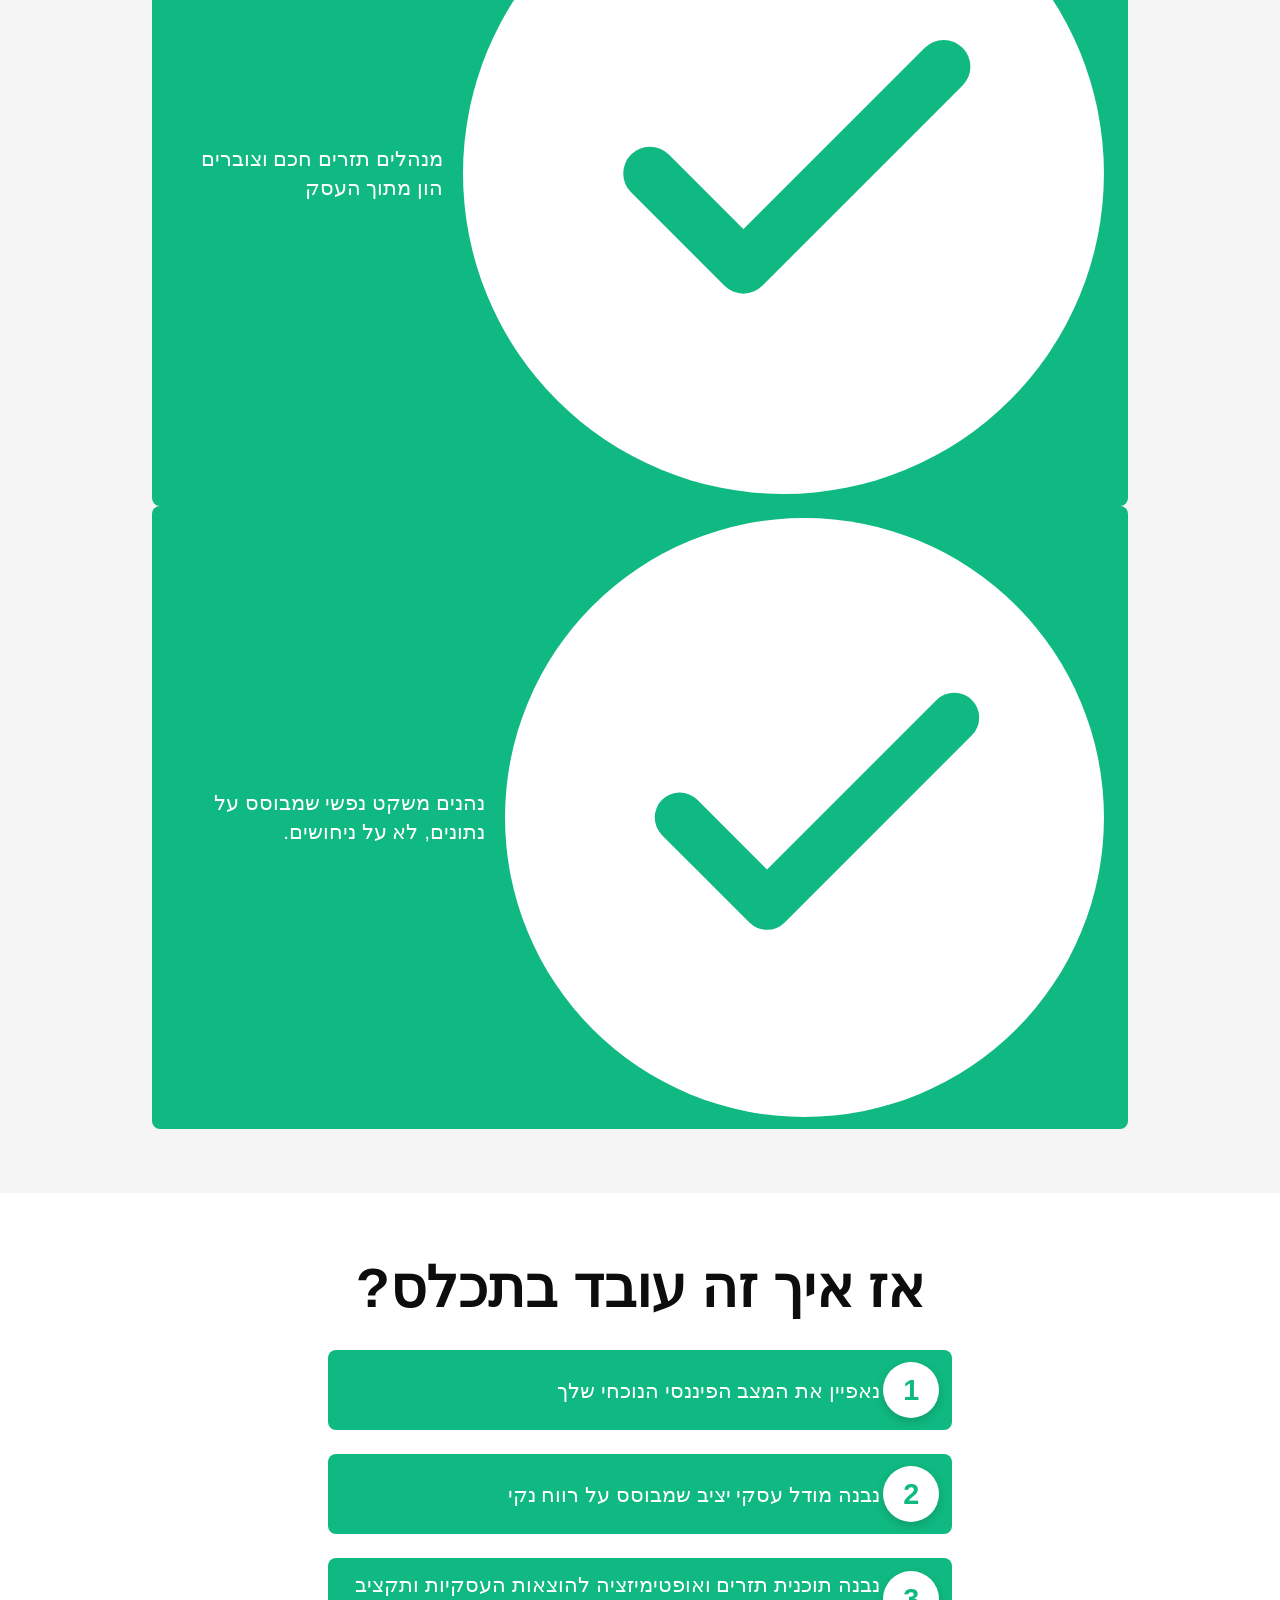
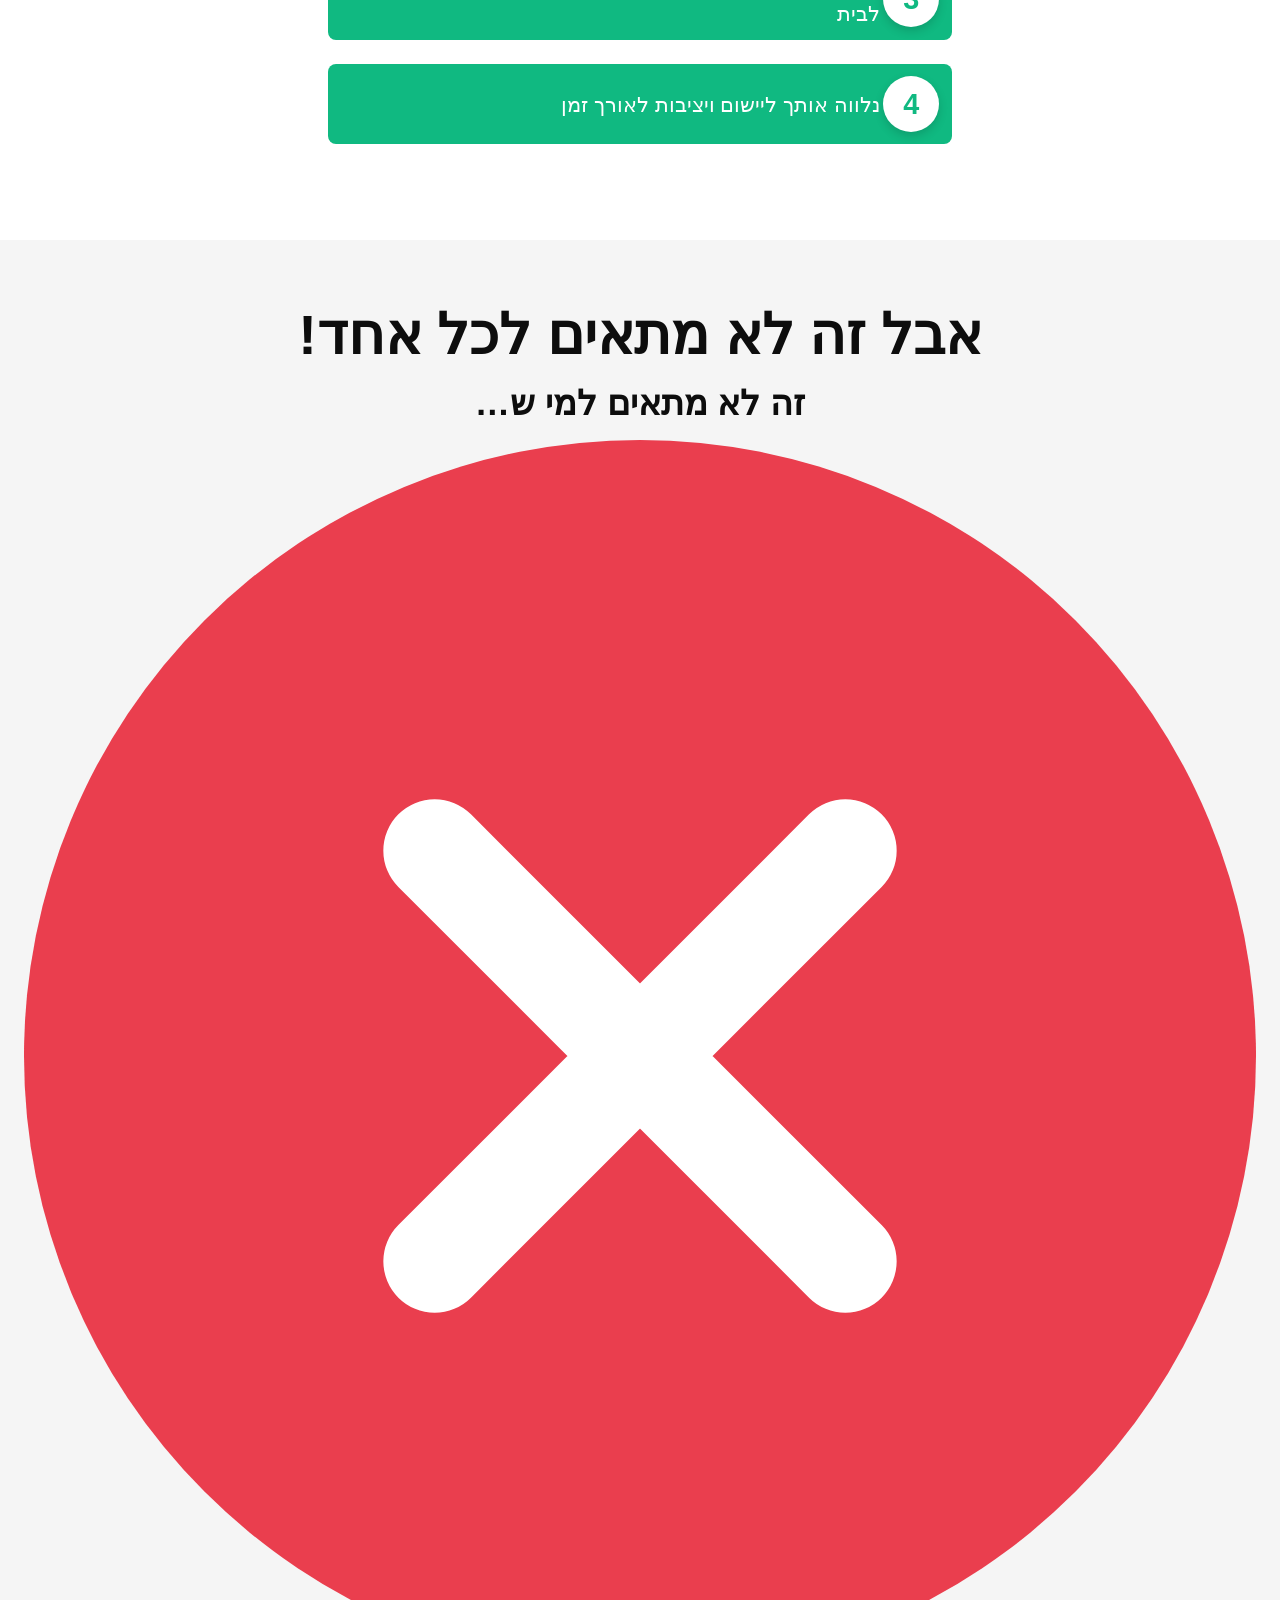
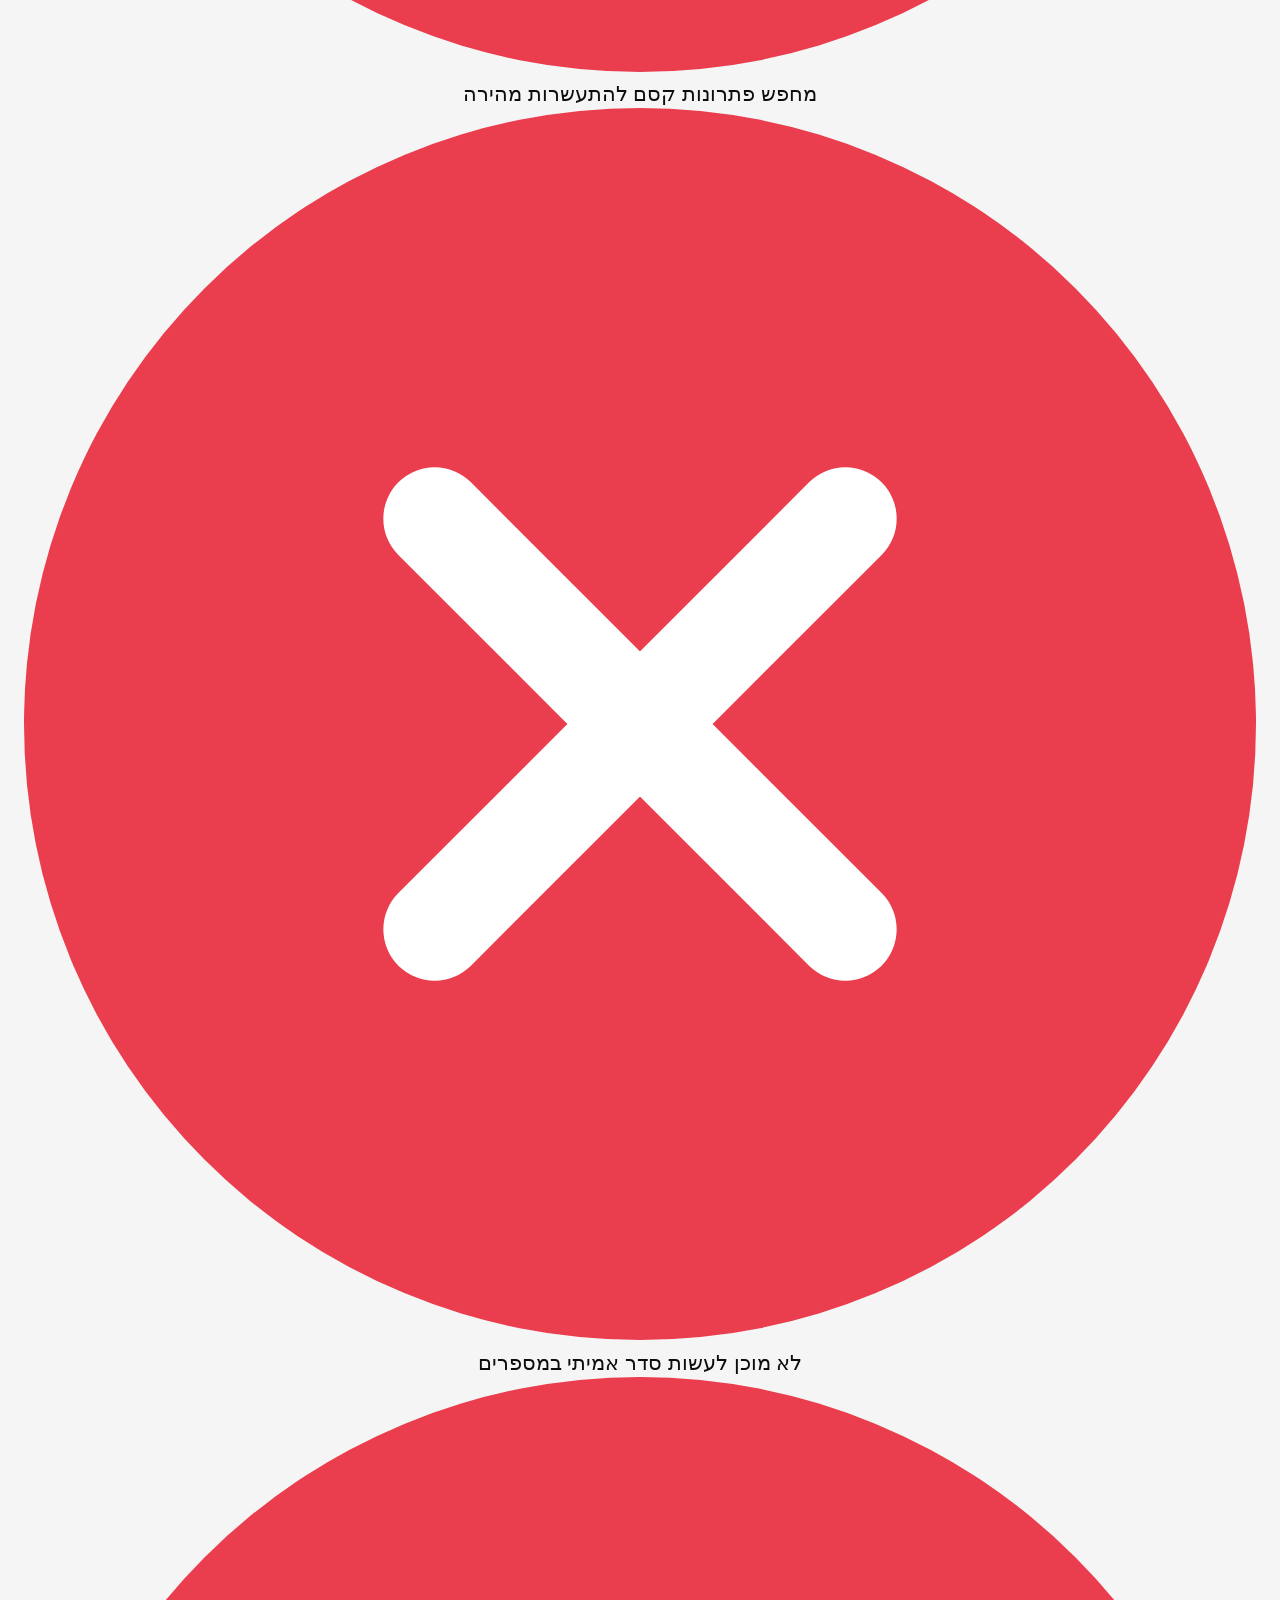
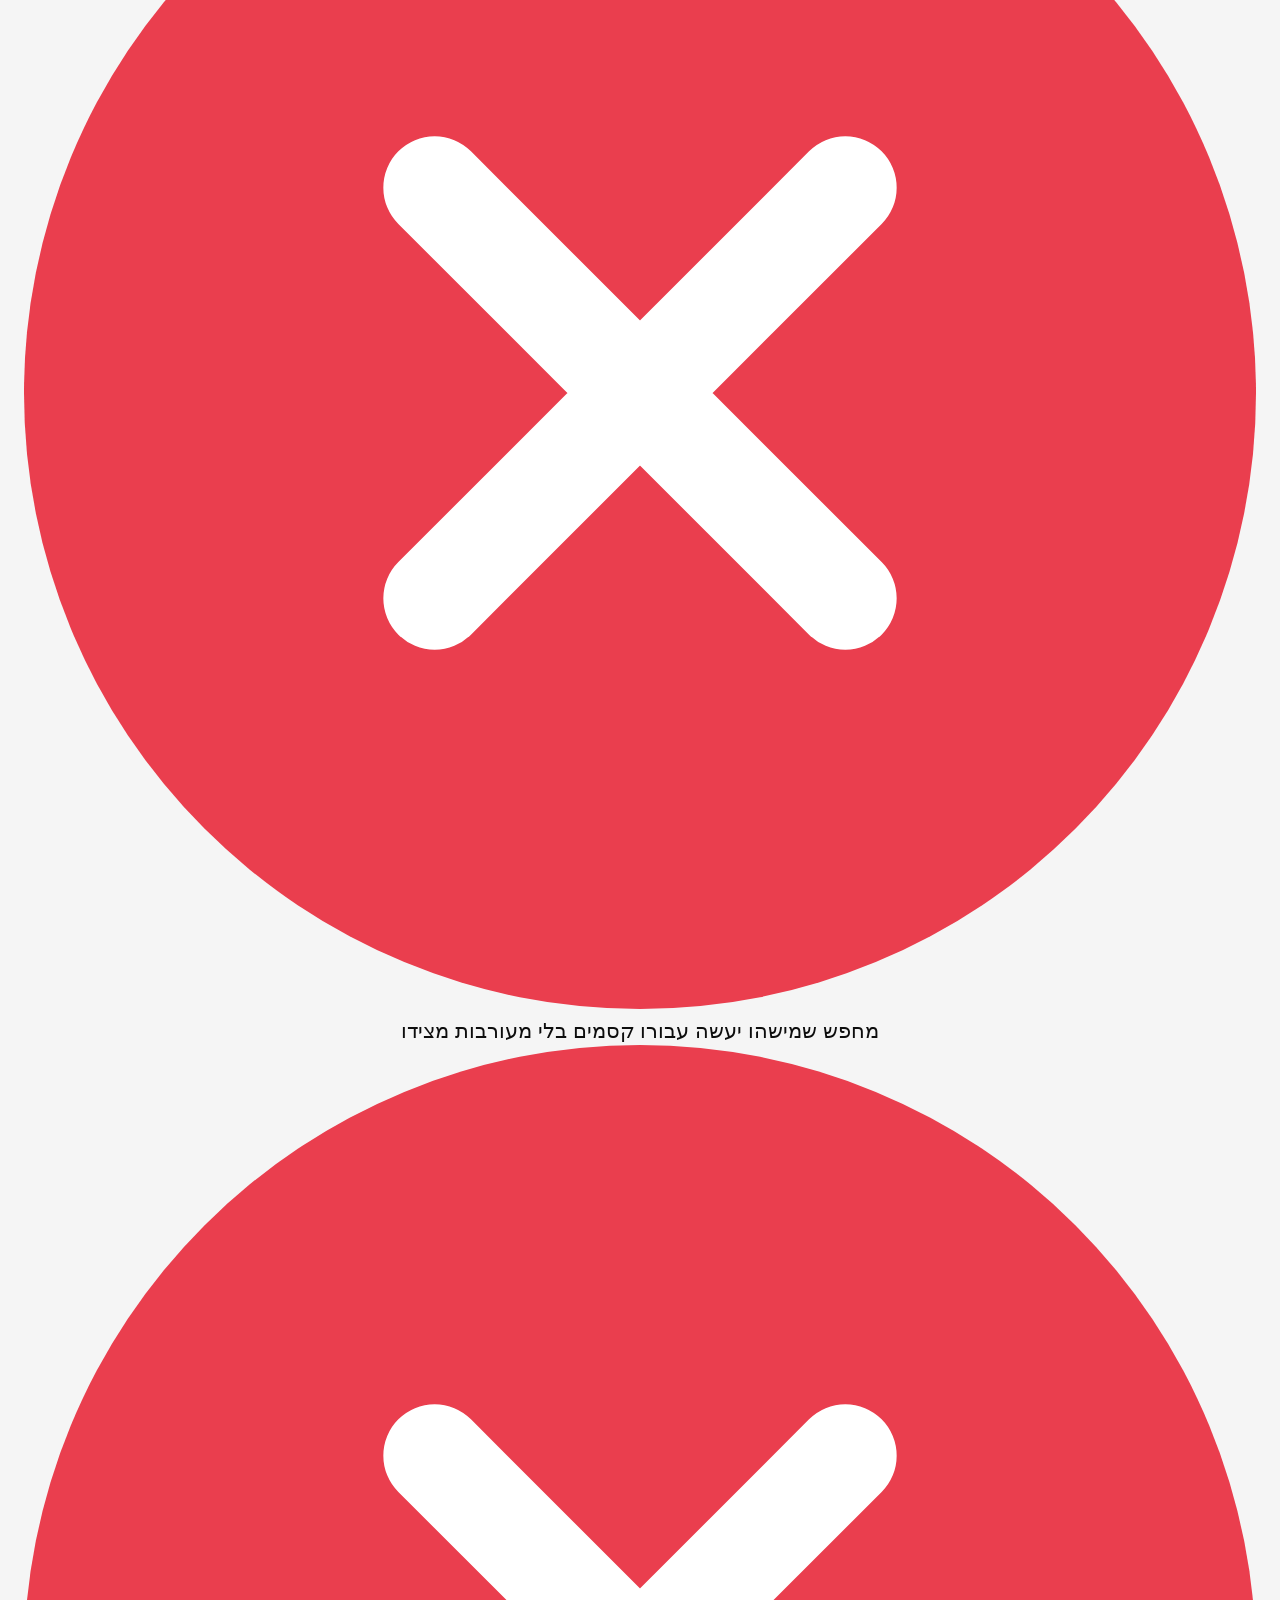
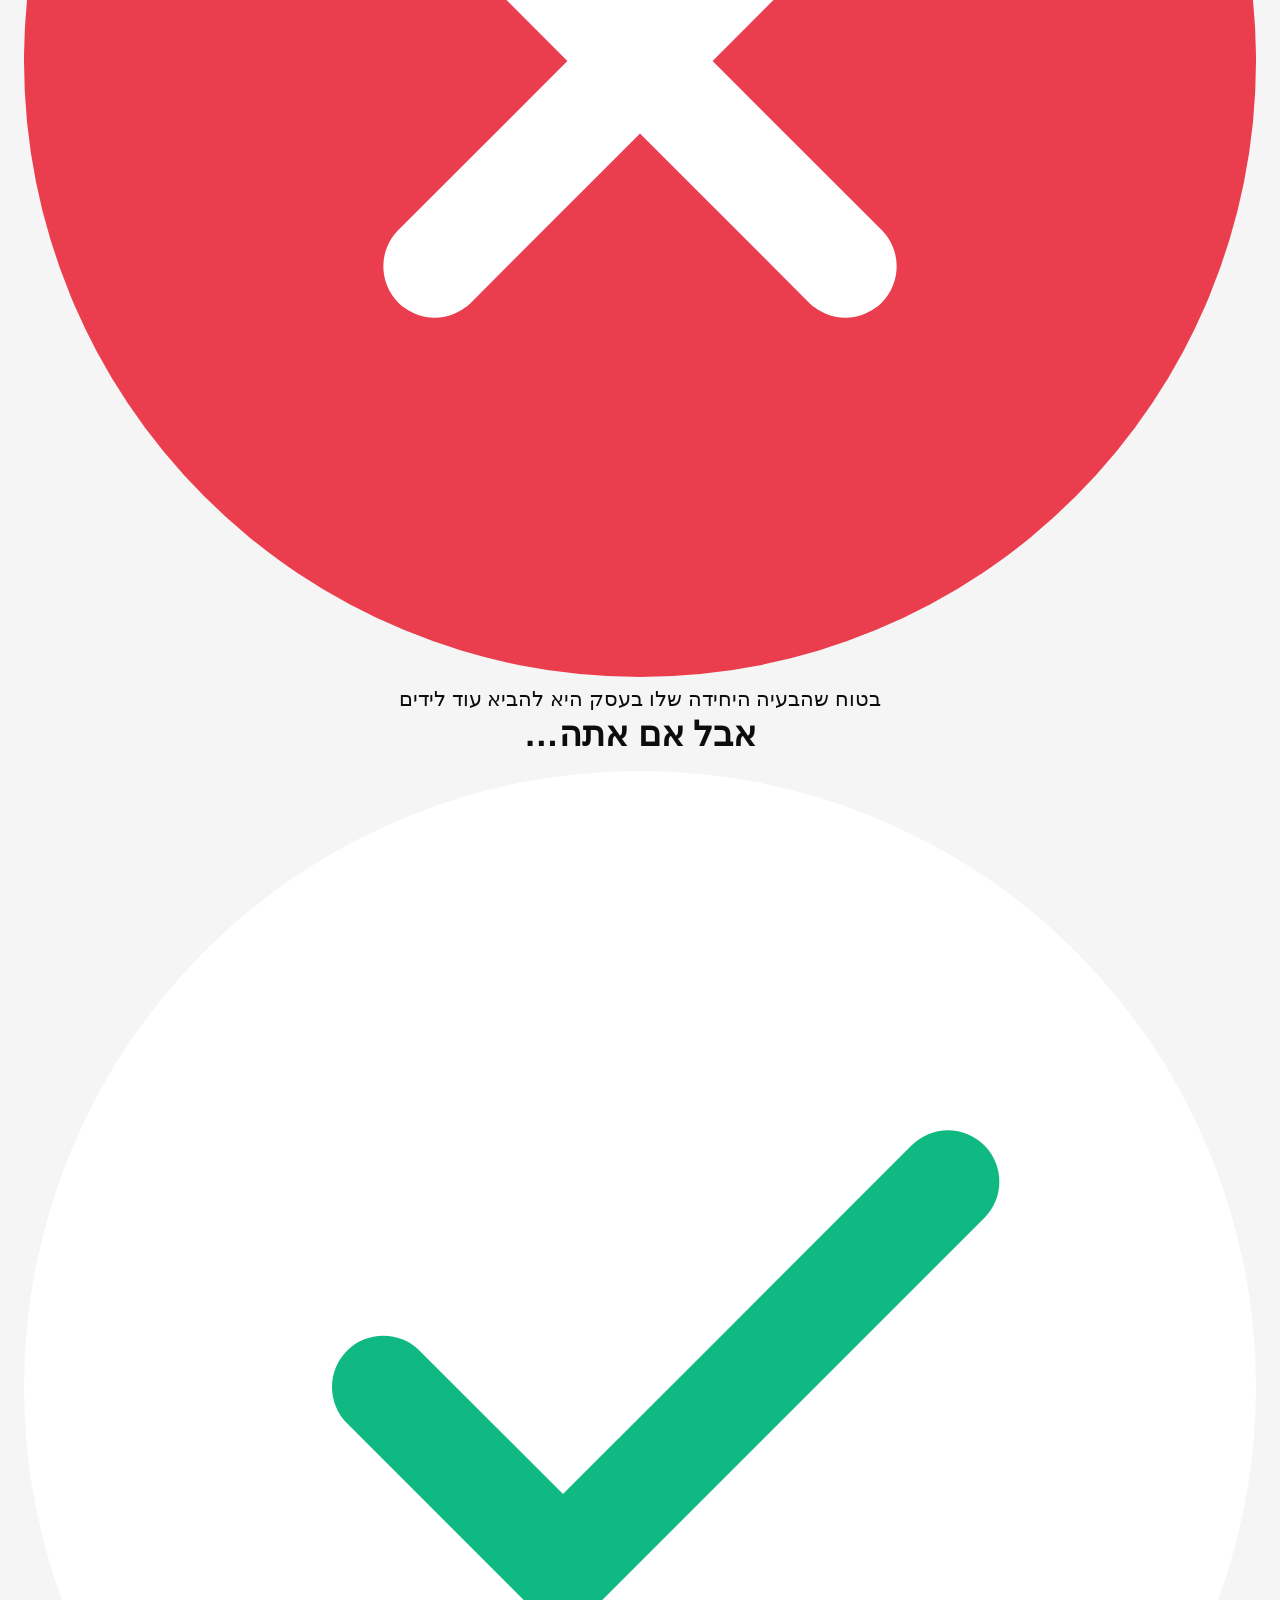
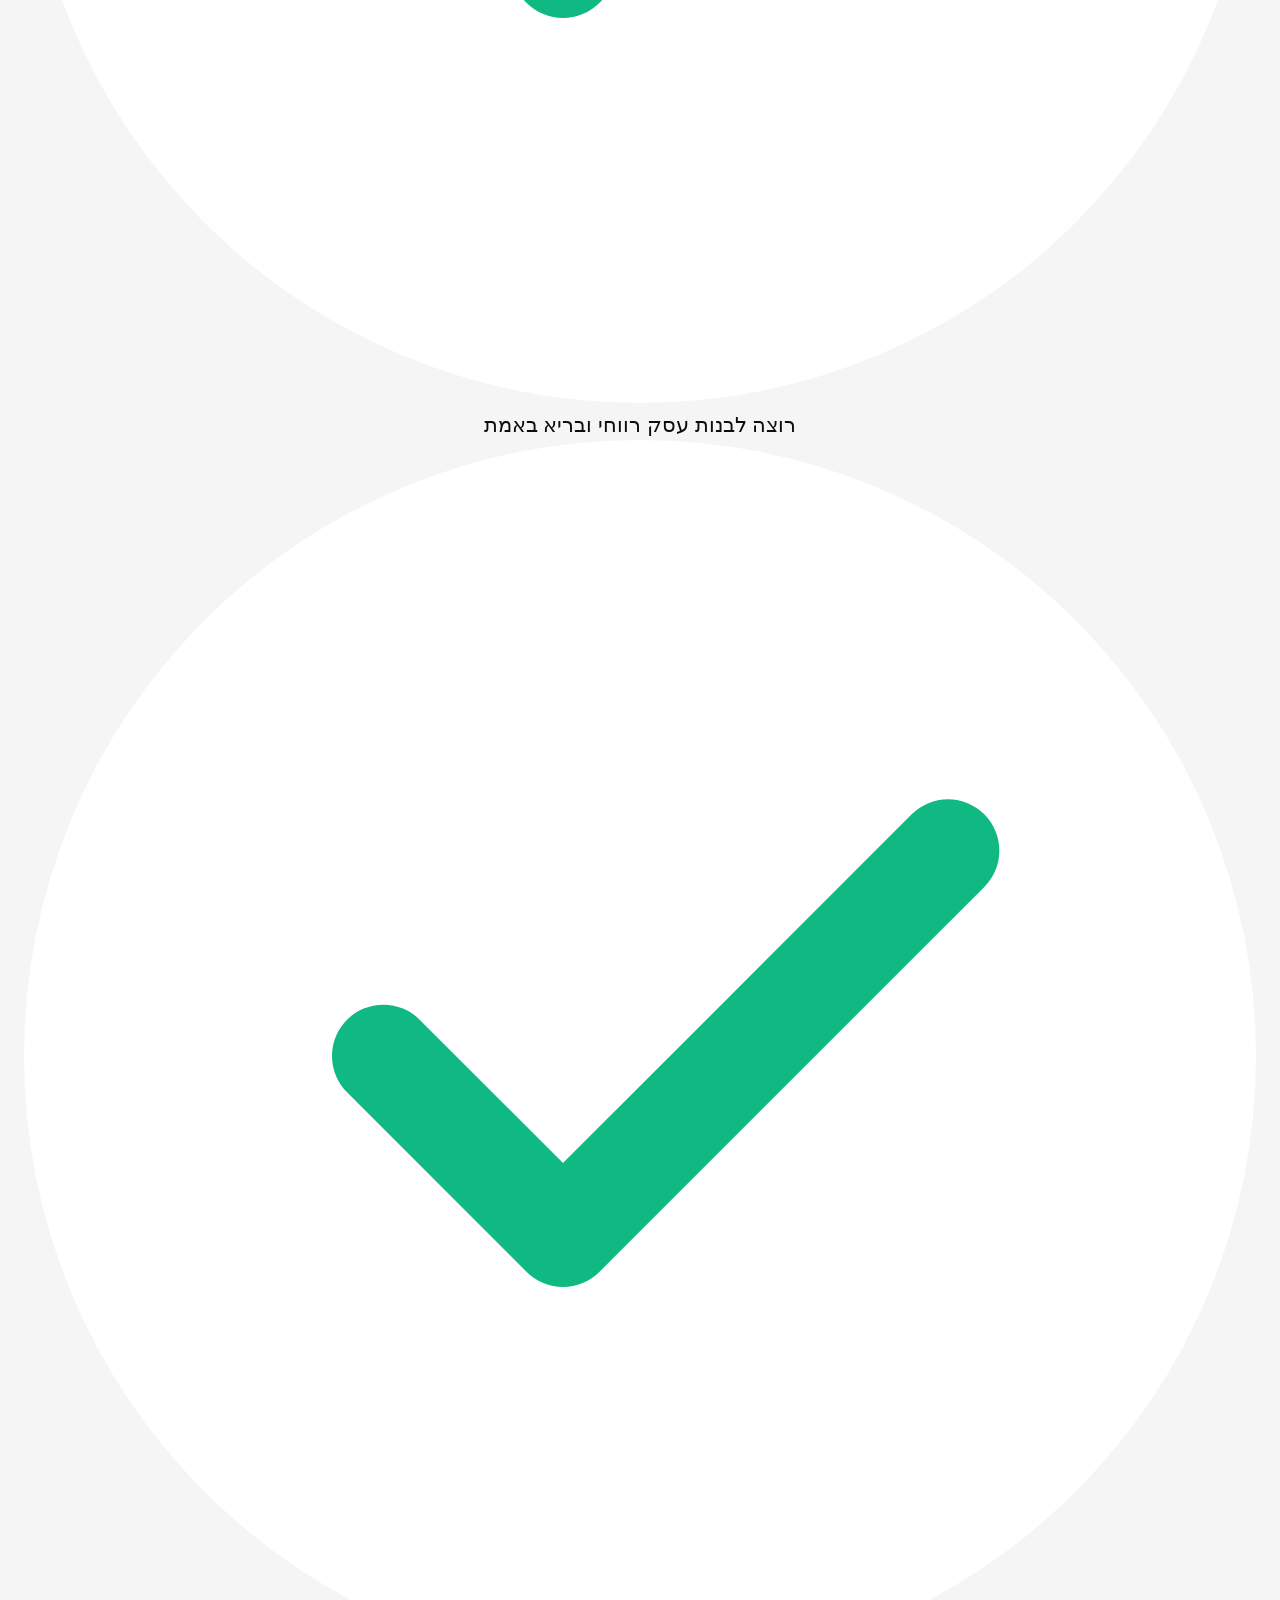
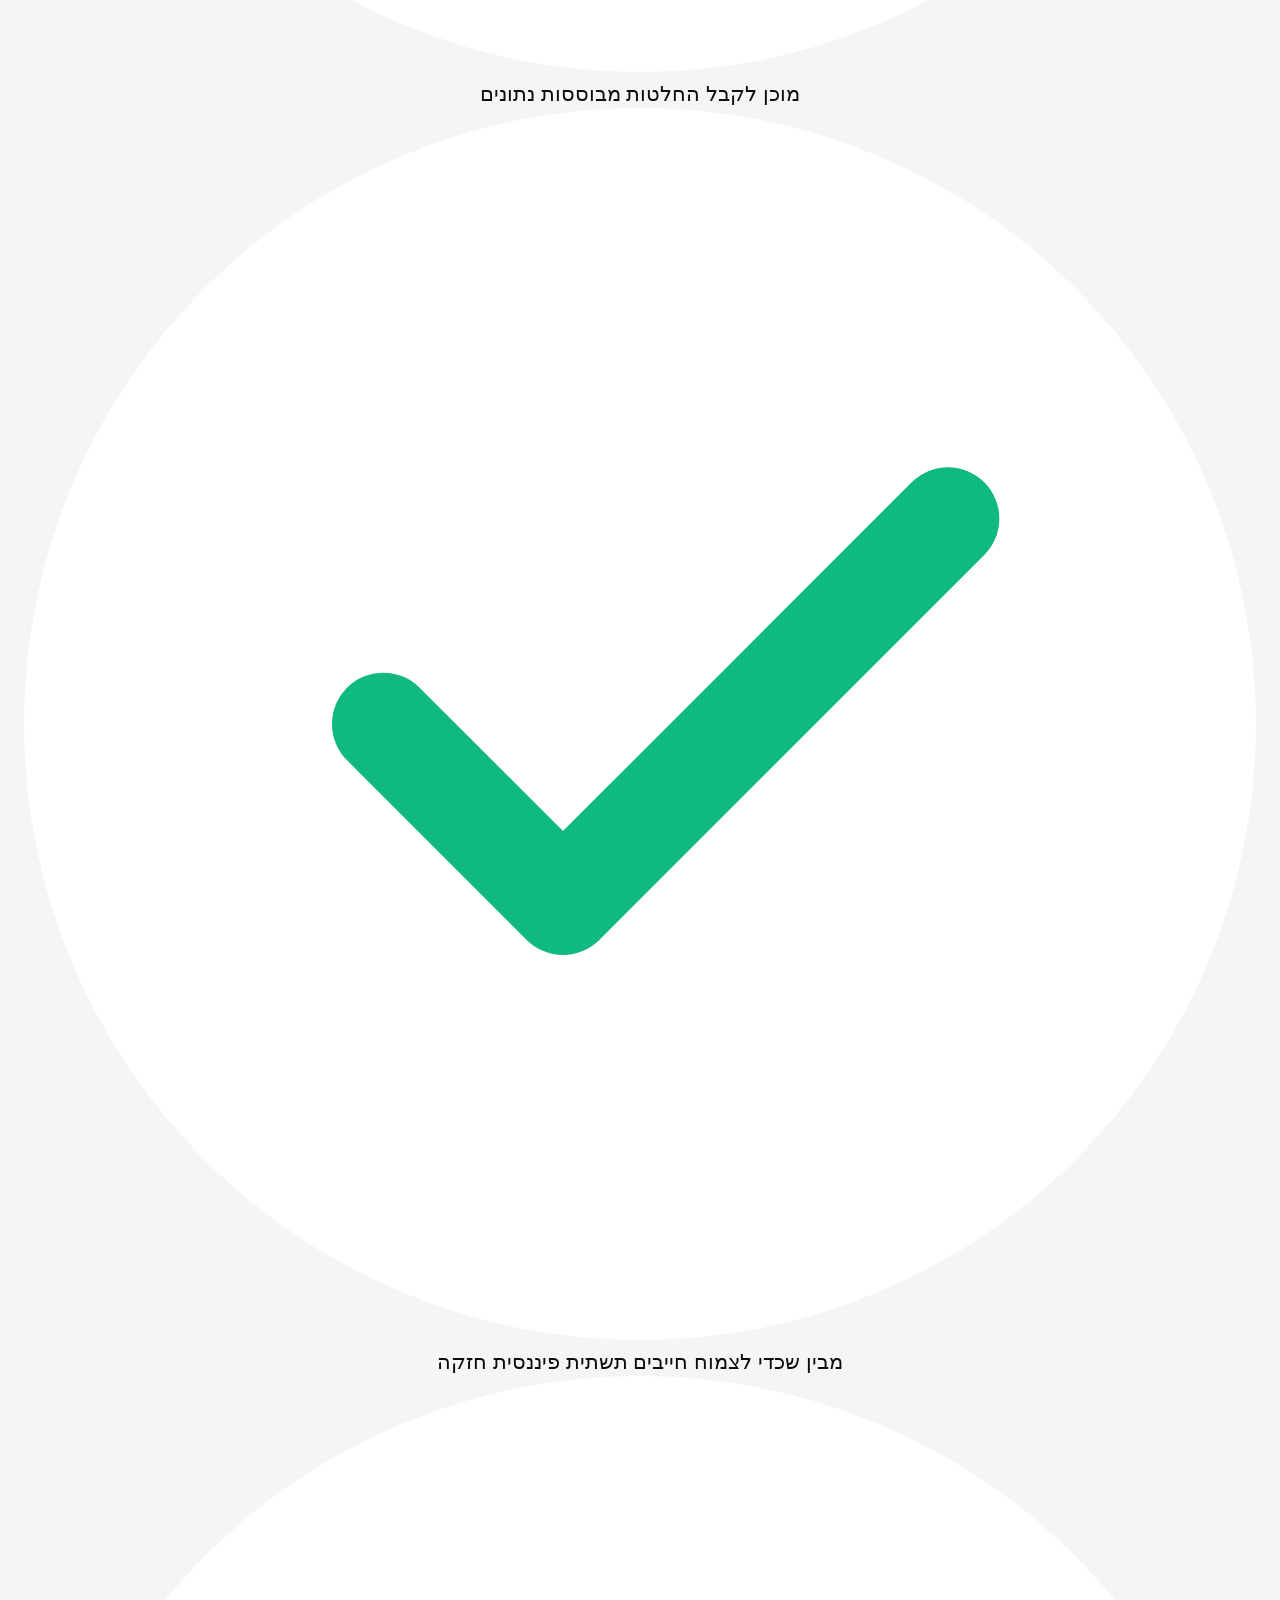
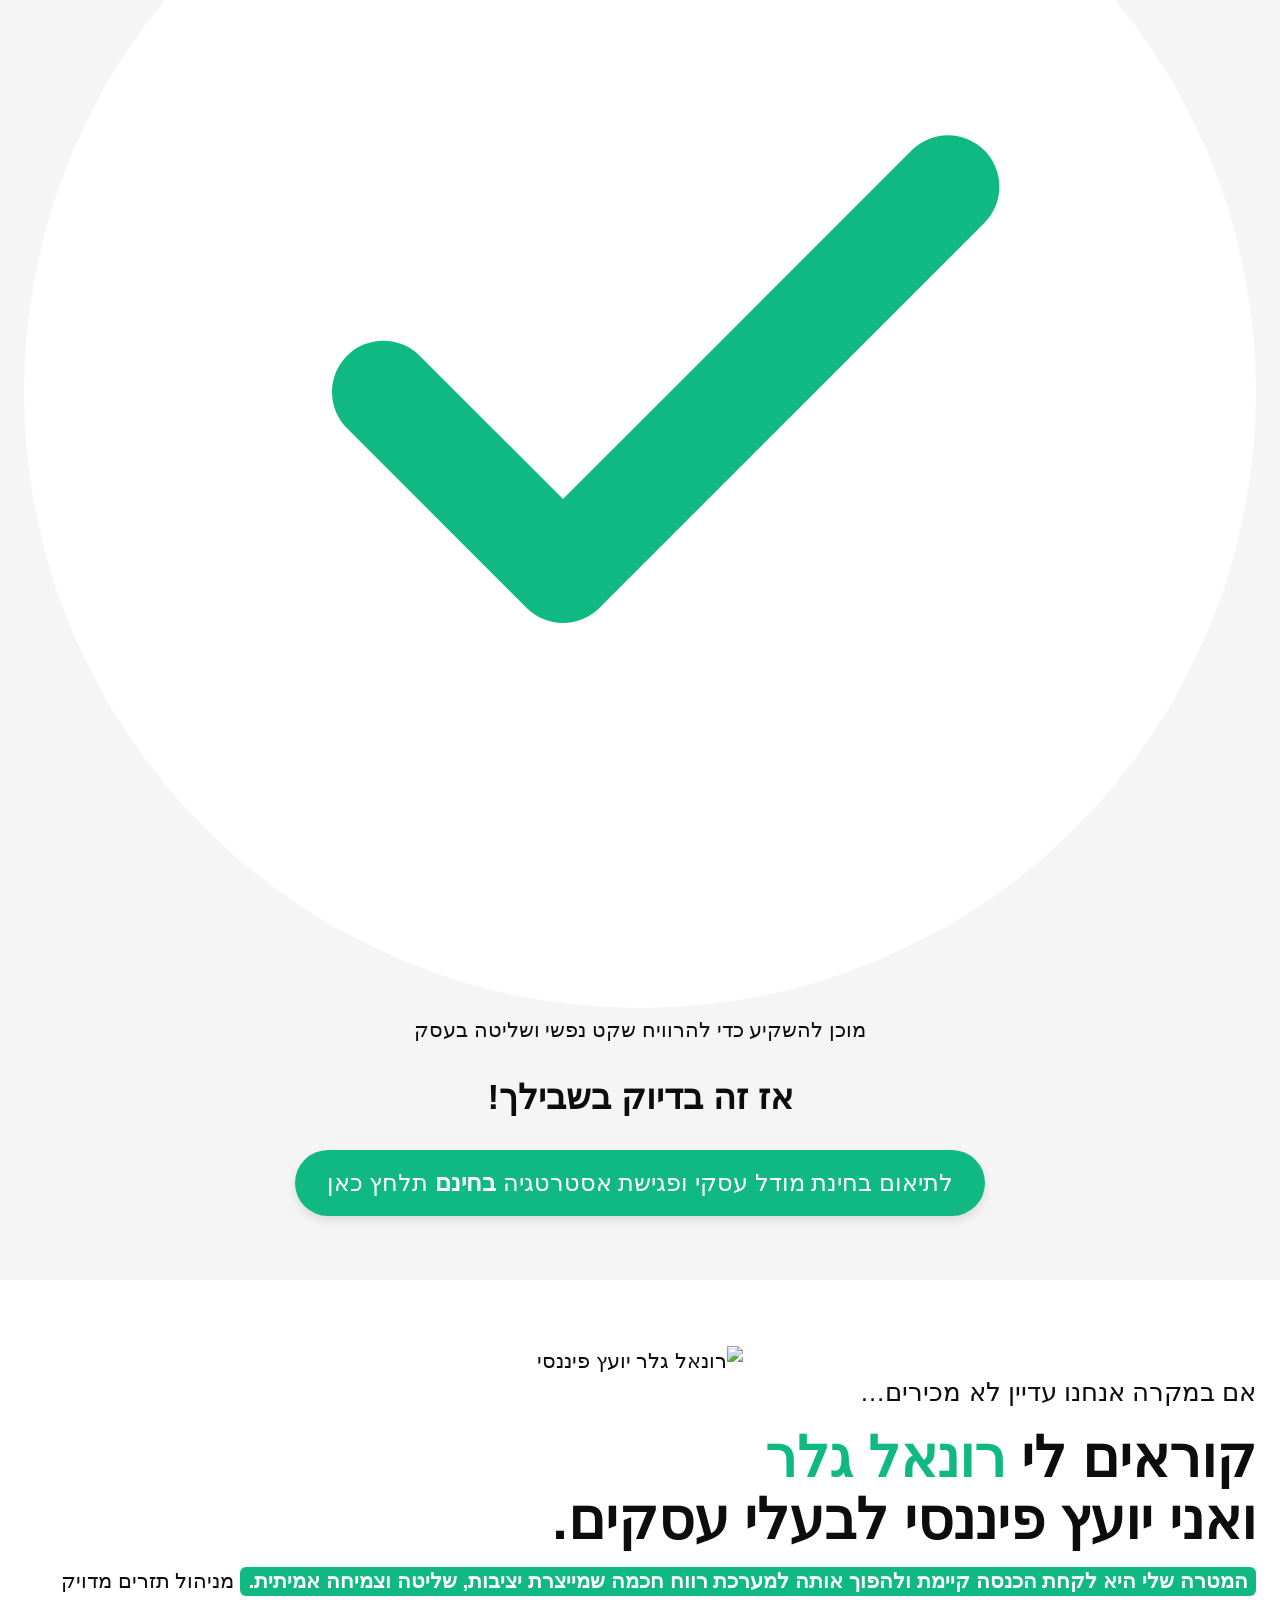
==== commit 16e4b20d: "Fix mobile hero background height" ====
--- a/index.html
+++ b/index.html
@@ -50,14 +50,14 @@
     </div>
   </div>
   
-  <div class="container text-center" style="margin-top: 2rem; margin-bottom: 4rem;">
+  <div class="container text-center" style="margin-top: 2rem;">
     <div class="form-block w-form">
       <form id="Lead-Form-Top" class="blue-form-wrapper">
         <h2 class="form-header">לתיאום בחינת מודל עסקי ופגישת אסטרטגיה בחינם 👇🏻</h2>
         <div class="form-grid">
           <input class="round-text-field w-input" name="Name" placeholder="איך קוראים לך?" type="text" required aria-label="שם מלא">
           <input class="round-text-field w-input" name="Phone" placeholder="מה המספר שלך?" type="tel" required aria-label="מספר טלפון">
-          <input type="submit" class="dark-round-button w-button" value="לתיאום פגישה בחינם" style="background-color: #1f2937 !important; color: #ffffff !important; border: none;">
+          <input type="submit" class="dark-round-button w-button" value="לתיאום פגישה בחינם" style="background-color: #1f2937 !important;">
         </div>
         <div style="text-align: center; margin-top: 10px; font-size: 0.85rem; color: rgba(255,255,255,0.7); display: flex; align-items: center; justify-content: center; gap: 5px;">
           <svg width="12" height="12" viewBox="0 0 24 24" fill="currentColor"><path d="M18 8h-1V6c0-2.76-2.24-5-5-5S7 3.24 7 6v2H6c-1.1 0-2 .9-2 2v10c0 1.1.9 2 2 2h12c1.1 0 2-.9 2-2V10c0-1.1-.9-2-2-2zM9 6c0-1.66 1.34-3 3-3s3 1.34 3 3v2H9V6z"/></svg>
@@ -73,7 +73,7 @@
         <p id="result-top" style="margin-top: 10px; display: none; color: white;"></p>
       </form>
       <div style="text-align: center; margin-top: -5px; position: relative; z-index: 10;">
-        <div class="form-footer" style="padding: 0.5rem 1.5rem; border-radius: 0 0 12px 12px; font-weight: bold; background-color: #1f2937;">*יש לנו מקום לקבל רק 5 פגישות בשבוע</div>
+        <div class="form-footer">*יש לנו מקום לקבל רק 5 פגישות בשבוע</div>
       </div>
     </div>
   </div>
@@ -108,7 +108,7 @@
         <p>אבל הנה המציאות: <strong class="red-marker">משרדי שיווק לא מבינים את המספרים שלך.</strong> אכפת להם מלידים, לא מהרווח הנקי שלך. מבחינתם, העיקר שהמחזור עולה – גם אם התזרים שלך מתרסק!</p>
         
         <div style="margin-top: 1.5rem;">
-          <p><strong>הגיע הזמן לשים את האמת על השולחן: </strong> הפתרון למשבר בעסק הוא לא לשפוך עוד עשרות אלפי שקלים על פרסום. הפתרון הוא קודם כל לעשות סדר, לבנות תשתית כלכלית חכמה, ולהתחיל לנהל את הכסף – <span class="bg-text-green" style="font-size: 0.9em; padding: 0.1em 0.3em; border-radius: 4px;">לפני שהוא ינהל אותך.</span></p>
+          <p><strong>הגיע הזמן לשים את האמת על השולחן: </strong> הפתרון למשבר בעסק הוא לא לשפוך עוד עשרות אלפי שקלים על פרסום. הפתרון הוא קודם כל לעשות סדר, לבנות תשתית כלכלית חכמה, ולהתחיל לנהל את הכסף – <span class="bg-text-green">לפני שהוא ינהל אותך.</span></p>
         </div>
       </div>
       <div style="text-align: center;">
@@ -144,9 +144,9 @@
     <h2>אז איך זה עובד בתכלס?</h2>
     <div class="onboarding-steps-wrapper">
       <div class="blue-list-block onboarding"><div class="onboarding-number">1</div><div>נאפיין את המצב הפיננסי הנוכחי שלך</div></div>
-      <div class="blue-list-block onboarding"><div>נבנה מודל עסקי יציב שמבוסס על רווח נקי</div><div class="onboarding-number">2</div></div>
-      <div class="blue-list-block onboarding"><div>נבנה תוכנית תזרים ואופטימיזציה להוצאות העסקיות ותקציב לבית</div><div class="onboarding-number">3</div></div>
-      <div class="blue-list-block onboarding"><div>נלווה אותך ליישום ויציבות לאורך זמן</div><div class="onboarding-number">4</div></div>
+      <div class="blue-list-block onboarding"><div class="onboarding-number">2</div><div>נבנה מודל עסקי יציב שמבוסס על רווח נקי</div></div>
+      <div class="blue-list-block onboarding"><div class="onboarding-number">3</div><div>נבנה תוכנית תזרים ואופטימיזציה להוצאות העסקיות ותקציב לבית</div></div>
+      <div class="blue-list-block onboarding"><div class="onboarding-number">4</div><div>נלווה אותך ליישום ויציבות לאורך זמן</div></div>
     </div>
   </div>
 </section>
@@ -277,47 +277,7 @@
           <svg class="faq-arrow-icon-2" viewBox="0 0 24 24" fill="none" xmlns="http://www.w3.org/2000/svg" style="transition: transform 0.3s ease; width: 24px; height: 24px;"><path d="M6 9L12 15L18 9" stroke="currentColor" stroke-width="2" stroke-linecap="round" stroke-linejoin="round"/></svg>
         </div>
         <div class="faq-answer-wrapper" style="display: none; padding-top: 1rem; border-top: 1px solid rgba(255,255,255,0.1); margin-top: 0.5rem;">
-          <p class="faq-answer-text-2">ממש לא. רואה החשבון שלך מתעסק בדיווחים לרשויות ובמידע היסטורי. אני, כיועץ פיננסי, עובד איתך (וביחד עם רואה החשבון) על ההווה והעתיד של העסק – תמחור נכון, ניהול תזרים המזומנים, אסטרטגיית צמיחה וניהול פיננסי יומיומי.</p>
-        </div>
-      </div>
-
-      <div class="faq-block-2" onclick="toggleFaq(this)">
-        <div class="faq-question-wrapper-2">
-          <div class="faq-question-text-2">האם השירות כולל גם התייחסות לכלכלת המשפחה שלי?</div>
-          <svg class="faq-arrow-icon-2" viewBox="0 0 24 24" fill="none" xmlns="http://www.w3.org/2000/svg" style="transition: transform 0.3s ease; width: 24px; height: 24px;"><path d="M6 9L12 15L18 9" stroke="currentColor" stroke-width="2" stroke-linecap="round" stroke-linejoin="round"/></svg>
-        </div>
-        <div class="faq-answer-wrapper" style="display: none; padding-top: 1rem; border-top: 1px solid rgba(255,255,255,0.1); margin-top: 0.5rem;">
-          <p class="faq-answer-text-2">בהחלט. אי אפשר להפריד לחלוטין בין העסק לבית. כחלק מהמודל שנייצר, נדאג להגדיר משיכת משכורת קבועה ויציבה מהעסק הביתה, כך שיהיה לך שקט נפשי גם בחיים האישיים.</p>
-        </div>
-      </div>
-
-      <div class="faq-block-2" onclick="toggleFaq(this)">
-        <div class="faq-question-wrapper-2">
-          <div class="faq-question-text-2">אין לי זמן להתעסק עם מספרים וטבלאות אקסל, האם תעשו את זה בשבילי?</div>
-          <svg class="faq-arrow-icon-2" viewBox="0 0 24 24" fill="none" xmlns="http://www.w3.org/2000/svg" style="transition: transform 0.3s ease; width: 24px; height: 24px;"><path d="M6 9L12 15L18 9" stroke="currentColor" stroke-width="2" stroke-linecap="round" stroke-linejoin="round"/></svg>
-        </div>
-        <div class="faq-answer-wrapper" style="display: none; padding-top: 1rem; border-top: 1px solid rgba(255,255,255,0.1); margin-top: 0.5rem;">
-          <p class="faq-answer-text-2">המטרה שלי היא להקנות לך שליטה, לא לסבך אותך. אני בונה עבורך את המערכת והתשתית הפיננסית. לאחר ההטמעה, יידרש ממך להשקיע רק שעה אחת בשבוע כדי לשלוט בפיננסים שלך באמת ובמינימום מאמץ, בלי טבלאות מסובכות.</p>
-        </div>
-      </div>
-
-      <div class="faq-block-2" onclick="toggleFaq(this)">
-        <div class="faq-question-wrapper-2">
-          <div class="faq-question-text-2">מה ההבדל בינך לבין יועץ עסקי רגיל?</div>
-          <svg class="faq-arrow-icon-2" viewBox="0 0 24 24" fill="none" xmlns="http://www.w3.org/2000/svg" style="transition: transform 0.3s ease; width: 24px; height: 24px;"><path d="M6 9L12 15L18 9" stroke="currentColor" stroke-width="2" stroke-linecap="round" stroke-linejoin="round"/></svg>
-        </div>
-        <div class="faq-answer-wrapper" style="display: none; padding-top: 1rem; border-top: 1px solid rgba(255,255,255,0.1); margin-top: 0.5rem;">
-          <p class="faq-answer-text-2">יועצים עסקיים מתמקדים לרוב בהגדלת מכירות, שיווק ופיתוח. אני מתמקד קודם כל ב"שורת הרווח" – איך לוודא שכל המאמצים שלך בשיווק באמת מתורגמים לכסף שנשאר לך בחשבון הבנק, ושהעסק לא צומח על חשבון התזרים.</p>
-        </div>
-      </div>
-
-      <div class="faq-block-2" onclick="toggleFaq(this)">
-        <div class="faq-question-wrapper-2">
-          <div class="faq-question-text-2">כמה זמן לוקח התהליך עד שרואים תוצאות בעסק?</div>
-          <svg class="faq-arrow-icon-2" viewBox="0 0 24 24" fill="none" xmlns="http://www.w3.org/2000/svg" style="transition: transform 0.3s ease; width: 24px; height: 24px;"><path d="M6 9L12 15L18 9" stroke="currentColor" stroke-width="2" stroke-linecap="round" stroke-linejoin="round"/></svg>
-        </div>
-        <div class="faq-answer-wrapper" style="display: none; padding-top: 1rem; border-top: 1px solid rgba(255,255,255,0.1); margin-top: 0.5rem;">
-          <p class="faq-answer-text-2">סדר ראשוני ובהירות תזרימית מקבלים כבר מהשיחות הראשונות. בנייה של מודל כלכלי יציב ושינוי הרגלי הניהול לוקחים לרוב בין חודשיים לשלושה חודשים של עבודה משותפת וממוקדת.</p>
+          <p class="faq-answer-text-2">רואה החשבון שלך מתעסק בדיווחים לרשויות ובמידע היסטורי. אני, כיועץ פיננסי, עובד איתך על ההווה והעתיד של העסק – תמחור נכון, ניהול תזרים המזומנים, אסטרטגיית צמיחה וניהול פיננסי יומיומי.</p>
         </div>
       </div>
 
@@ -333,7 +293,7 @@
         <div class="form-grid">
           <input class="round-text-field w-input" name="Name" placeholder="איך קוראים לך?" type="text" required>
           <input class="round-text-field w-input" name="Phone" placeholder="מה המספר שלך?" type="tel" required>
-          <input type="submit" class="dark-round-button w-button" value="לתיאום פגישה בחינם">
+          <input type="submit" class="dark-round-button w-button" value="לתיאום פגישה בחינם" style="background-color: #1f2937 !important;">
         </div>
         <div style="text-align: right; margin-top: 15px; color: white; font-size: 0.95rem; line-height: 1.4;">
           <label style="display: flex; align-items: center; gap: 10px; cursor: pointer; font-weight: normal;">
@@ -345,7 +305,7 @@
         <p id="result-bottom" style="margin-top: 10px; display: none; color: white;"></p>
       </form>
       <div style="text-align: center; margin-top: -5px; position: relative; z-index: 10;">
-        <div class="form-footer" style="padding: 0.5rem 1.5rem; border-radius: 0 0 12px 12px; font-weight: bold; background-color: #1f2937;">*יש לנו מקום לקבל רק 5 פגישות בשבוע</div>
+        <div class="form-footer">*יש לנו מקום לקבל רק 5 פגישות בשבוע</div>
       </div>
     </div>
   </div>
@@ -356,6 +316,14 @@
     <div class="footer-text">
       <a href="terms.html" class="footer-link">תקנון</a> | 
       <a href="accessibility.html" class="footer-link">הצהרת נגישות</a>
+    </div>
+    <div class="guides-dropdown-wrapper" style="margin-top: 1.5rem; display: flex; justify-content: center; align-items: center; flex-direction: column; gap: 0.5rem;">
+      <label for="guidesSelect" style="font-size: 0.9rem; font-weight: bold; color: #666;">מדריכים בעברית:</label>
+      <select id="guidesSelect" class="guides-select" onchange="if(this.value) window.location.href=this.value;" style="padding: 0.5rem 1rem; border-radius: 8px; border: 1px solid #ccc; background-color: #f9f9f9; font-family: inherit; font-size: 1rem; cursor: pointer;">
+        <option value="">-- בחרו מדריך --</option>
+        <option value="index.html">דף הבית - שליטה פיננסית</option>
+        <option value="break-even.html">מחשבון נקודת איזון</option>
+      </select>
     </div>
   </div>
 </section>
@@ -396,18 +364,13 @@
             });
 
             if (response.ok) {
-                const data = await response.json();
-                console.log('Submission Success:', data);
                 result.textContent = "הפרטים נשלחו בהצלחה! ניצור קשר בהקדם.";
                 form.reset();
             } else {
-                const errorData = await response.json();
-                console.error('Submission Error:', errorData);
                 result.textContent = "אירעה שגיאה בשרת. אנא נסה שנית או פנה אלינו בטלפון.";
             }
         } catch (error) {
             result.textContent = "משהו השתבש. אנא וודא שאתה מחובר לאינטרנט ונסה שוב.";
-            console.error('Submission error:', error);
         } finally {
             setTimeout(() => { result.style.display = "none"; }, 6000);
         }
@@ -446,4 +409,4 @@
 </script>
 
 </body>
-</html>
+</html>
--- a/style.css
+++ b/style.css
@@ -0,0 +1,187 @@
+/* HTML Resets & Base Elements */
+* { box-sizing: border-box; }
+html { height: 100%; -webkit-text-size-adjust: 100%; -ms-text-size-adjust: 100%; font-family: sans-serif; }
+body { margin: 0; min-height: 100%; direction: rtl; color: #0d0d0d; text-align: right; font-family: Ploni Aaa, sans-serif; font-size: 1.3rem; line-height: 1.4; background-color: #fff; }
+article, aside, details, figcaption, figure, footer, header, hgroup, main, menu, nav, section, summary { display: block; }
+a { background-color: #0000; }
+a:active, a:hover { outline: 0; }
+b, strong { font-weight: bold; }
+h1, h2, h3, h4, h5, h6 { margin-bottom: 10px; font-weight: bold; }
+p { margin-top: 0; margin-bottom: 10px; }
+img { vertical-align: middle; max-width: 100%; display: inline-block; border: 0; }
+button, input, select, textarea { color: inherit; font: inherit; margin: 0; }
+button, html input[type="button"], input[type="submit"] { -webkit-appearance: button; cursor: pointer; border: 0; }
+input { line-height: normal; }
+input[type="checkbox"] { box-sizing: border-box; padding: 0; }
+ul { margin-top: 0; margin-bottom: 10px; padding-left: 40px; }
+textarea { overflow: auto; resize: none; min-height: 5rem; }
+
+/* Fonts */
+@font-face { font-family: Ploni Aaa; src: url("https://cdn.prod.website-files.com/654bc6376837e19d25be369f/6557d2222b7f5b59eb0a0176_ploni-bold-aaa.woff2") format("woff2"), url("https://cdn.prod.website-files.com/654bc6376837e19d25be369f/6557d223f727e2c463da14ee_ploni-ultrabold-aaa.woff2") format("woff2"); font-weight: 700; font-style: normal; font-display: swap; }
+@font-face { font-family: Ploni Aaa; src: url("https://cdn.prod.website-files.com/654bc6376837e19d25be369f/6557d222c029e6ea15bc7431_ploni-demibold-aaa.woff2") format("woff2"); font-weight: 600; font-style: normal; font-display: swap; }
+@font-face { font-family: Ploni Aaa; src: url("https://cdn.prod.website-files.com/654bc6376837e19d25be369f/6557d223a7db41ea625487e0_ploni-regular-aaa.woff2") format("woff2"); font-weight: 400; font-style: normal; font-display: swap; }
+@font-face { font-family: Ploni Aaa; src: url("https://cdn.prod.website-files.com/654bc6376837e19d25be369f/6557d222f11380fa5b435ff2_ploni-black-aaa.woff2") format("woff2"); font-weight: 900; font-style: normal; font-display: swap; }
+@font-face { font-family: Ploni Aaa; src: url("https://cdn.prod.website-files.com/654bc6376837e19d25be369f/6557d2234595415ee1444198_ploni-light-aaa.woff2") format("woff2"); font-weight: 300; font-style: normal; font-display: swap; }
+@font-face { font-family: Ploni Aaa; src: url("https://cdn.prod.website-files.com/654bc6376837e19d25be369f/6557d22311ca933a573e475e_ploni-ultralight-aaa.woff2") format("woff2"); font-weight: 200; font-style: normal; font-display: swap; }
+@font-face { font-family: Ploni Aaa; src: url("https://cdn.prod.website-files.com/654bc6376837e19d25be369f/6557d222dfef6fc2503b1ce8_ploni-medium-aaa.woff2") format("woff2"); font-weight: 500; font-style: normal; font-display: swap; }
+
+/* Variables */
+:root {
+  --white-smoke: #f5f5f5;
+  --dark: #0d0d0d;
+  --white: white;
+  --light-blue: #5c9df2;
+  --green: #7ecc7a;
+  --red: #ea3e4e;
+  --brand-green: #10B981;
+  --brand-green-light: rgba(16, 185, 129, 0.45);
+}
+
+/* Typography Base */
+h1, h2 { margin-top: 0; margin-bottom: 1rem; font-size: 3.5rem; font-weight: 900; line-height: 1.1; }
+h3 { margin-top: 0; margin-bottom: 1rem; font-size: 2.2rem; font-weight: 900; line-height: 1.2; }
+h4 { margin-top: 0; margin-bottom: 1rem; font-size: 1.8rem; font-weight: 700; line-height: 1.3; }
+p { margin-bottom: 1rem; }
+.text-center { text-align: center; }
+.extra-big-text { font-size: 2.2rem; line-height: 1.4; }
+.big-text { font-size: 1.6rem; line-height: 1.4; }
+
+/* Responsive Typography */
+@media screen and (max-width: 991px) {
+  h1, h2 { font-size: 2.8rem; }
+  h3 { font-size: 2rem; }
+  .extra-big-text { font-size: 1.8rem; }
+}
+@media screen and (max-width: 767px) {
+  h1, h2 { font-size: 2.2rem; }
+  h3 { font-size: 1.7rem; }
+  .extra-big-text { font-size: 1.4rem; }
+  .big-text { font-size: 1.3rem; }
+  body { font-size: 1.15rem; }
+}
+@media screen and (max-width: 479px) {
+  h1, h2 { font-size: 1.8rem; }
+  h3 { font-size: 1.5rem; }
+  .extra-big-text { font-size: 1.25rem; }
+}
+
+.underline { text-decoration: underline; }
+.red-text { color: #ea3e4e; }
+.light-blue-text { color: var(--brand-green) !important; }
+.bg-text-green { background-color: var(--brand-green); color: #ffffff; padding: 0.1em 0.4em; border-radius: 6px; display: inline-block; line-height: 1.2; }
+
+/* Layout & Containers */
+.container { max-width: 64rem; margin-left: auto; margin-right: auto; padding-left: 1.5rem; padding-right: 1.5rem; width: 100%; }
+.container.small { max-width: 42rem; }
+.container.large { max-width: 82rem; }
+
+/* Sections */
+.hero-section { color: var(--white); text-align: center; position: relative; overflow: hidden; padding-top: 0; padding-bottom: 4rem; }
+@media screen and (max-width: 767px) {
+  .hero-section { padding-bottom: 3rem; }
+}
+
+.hero-topper { background-color: var(--white); color: var(--dark); border-bottom-right-radius: 2rem; border-bottom-left-radius: 2rem; max-width: 40rem; margin-bottom: 2rem; margin-left: auto; margin-right: auto; padding: 0.8rem 1.5rem; font-size: 1.1rem; box-shadow: 0 4px 15px rgba(0,0,0,0.1); }
+@media screen and (max-width: 479px) {
+  .hero-topper { font-size: 0.95rem; padding: 0.6rem 1rem; }
+}
+
+.hero-background { z-index: -1; background-color: #2d2d2d; background-image: radial-gradient(circle at 50% 0, #fff3, #fff0); border-bottom-right-radius: 5rem; border-bottom-left-radius: 5rem; height: 100%; position: absolute; inset: 0% 0 auto; width: 100%; }
+@media screen and (max-width: 991px) {
+  .hero-background { border-radius: 0; }
+}
+@media screen and (max-width: 767px) {
+  .hero-background { height: 100%; }
+}
+@media screen and (max-width: 479px) {
+  .hero-background { height: 100%; }
+}
+
+.dark-section { color: var(--white); background-color: #2d2d2d; padding-top: 4rem; padding-bottom: 4rem; }
+.white-section { padding-top: 4rem; padding-bottom: 4rem; }
+.white-section.footer { text-align: center; padding-top: 1rem; padding-bottom: 1rem; font-size: 1rem; }
+.light-gray-section { background-color: var(--white-smoke); padding-top: 4rem; padding-bottom: 4rem; }
+.half-dark-section { background-color: #2d2d2d; background-image: linear-gradient(#2d2d2d 50%, #fff 50%); padding-top: 4rem; padding-bottom: 4rem; }
+@media screen and (max-width: 767px) {
+  .dark-section, .white-section, .light-gray-section, .half-dark-section { padding-top: 3rem; padding-bottom: 3rem; }
+}
+
+/* Grids */
+.hero-section-grid { display: grid; grid-template-columns: 1fr; gap: 2rem; align-items: center; }
+.pains-section-grid { display: grid; grid-template-columns: 1fr; gap: 2rem; align-items: center; }
+@media (min-width: 768px) {
+  .pains-section-grid { grid-template-columns: 1.2fr 1fr; }
+}
+
+/* Images */
+.pains-chart-image { width: 100%; max-width: 500px; display: block; margin: 0 auto; border-radius: 12px; box-shadow: 0 4px 15px rgba(0,0,0,0.2); }
+
+/* Buttons & Forms */
+.blue-round-button { background-color: var(--brand-green) !important; color: var(--white); border-radius: 50rem; justify-content: center; align-items: center; padding: 1rem 2rem; font-size: 1.5rem; text-decoration: none; transition: all .2s ease-in-out; display: inline-flex; box-shadow: 0 5px 10px #0000001a; }
+.blue-round-button:hover { transform: translate(0, -2px); }
+.dark-round-button { background-color: var(--brand-green) !important; border-radius: 100rem; height: 3rem; padding: .5rem 2rem; font-weight: 700; color: white; border: none; cursor: pointer; }
+.blue-form-wrapper { background-color: var(--brand-green) !important; color: var(--white); border-radius: 12px; padding: 2.5rem 2rem !important; }
+.round-text-field { direction: rtl; color: var(--dark); text-align: right; background-color: #ffffff; border: 1px solid #ccc; border-radius: 50rem; height: 3rem; margin-bottom: 0; padding: .5rem 1.5rem; font-size: 1.1rem; width: 100%; }
+.form-grid { grid-column-gap: 1rem; grid-row-gap: 1rem; display: grid; grid-template-columns: 1fr 1fr 1fr; }
+@media screen and (max-width: 767px) {
+  .form-grid { grid-template-columns: 1fr; }
+  .blue-form-wrapper { padding: 2rem 1.5rem !important; }
+}
+
+.form-footer { color: var(--white); background-color: #1f2937; border-bottom-right-radius: 1rem; border-bottom-left-radius: 1rem; padding: .5rem 1.5rem; font-size: 1.1rem; font-style: italic; display: inline-block; }
+
+/* Components - Solution Blocks */
+.blue-list-block { grid-column-gap: 1.25rem; grid-row-gap: 1.25rem; background-color: var(--brand-green) !important; color: #ffffff !important; text-align: right; border-radius: .5rem; justify-content: center; align-items: center; padding: .75rem 1.5rem; display: flex; position: relative; }
+
+/* Components - Onboarding Steps */
+.onboarding-steps-wrapper { flex-flow: column; gap: 1.5rem; max-width: 40rem; margin: 2rem auto; display: flex; }
+@media screen and (max-width: 767px) {
+  .onboarding-steps-wrapper { max-width: 100%; padding: 0 1rem; }
+}
+.blue-list-block.onboarding { padding-right: 4.5rem !important; padding-left: 1.5rem !important; min-height: 5rem; justify-content: flex-start; }
+@media screen and (max-width: 479px) {
+  .blue-list-block.onboarding { padding-right: 3.5rem !important; padding-left: 1rem !important; }
+}
+.onboarding-number { background-color: #ffffff !important; color: var(--brand-green) !important; border-radius: 50% !important; width: 3.5rem !important; height: 3.5rem !important; display: flex !important; justify-content: center !important; align-items: center !important; position: absolute !important; right: 0.8rem !important; top: 50% !important; transform: translateY(-50%) !important; box-shadow: 0 4px 10px rgba(0,0,0,0.15) !important; font-size: 1.8rem !important; font-weight: 800 !important; }
+@media screen and (max-width: 479px) {
+  .onboarding-number { width: 2.8rem !important; height: 2.8rem !important; font-size: 1.4rem !important; right: 0.5rem !important; }
+}
+
+/* Calculator UI */
+.calculator-card { background: white; border-radius: 16px; padding: 3rem 2.5rem; box-shadow: 0 15px 40px rgba(0,0,0,0.08); margin-top: -3rem; position: relative; z-index: 20; }
+@media screen and (max-width: 767px) {
+  .calculator-card { padding: 2rem 1.5rem; margin-top: -2rem; }
+}
+.calc-input { width: 100%; height: 55px; font-size: 1.2rem; padding: 0 1.2rem; border: 2px solid #ddd; border-radius: 8px; background: #f9f9f9; outline: none; transition: border-color 0.2s; }
+.calc-input:focus { border-color: var(--brand-green); background: white; }
+.calc-button { width: 100%; background: var(--brand-green); color: white; border: none; border-radius: 8px; padding: 1.2rem; font-size: 1.5rem; font-weight: bold; cursor: pointer; transition: transform 0.2s, background 0.2s; box-shadow: 0 4px 12px rgba(16, 185, 129, 0.3); }
+@media screen and (max-width: 479px) {
+  .calc-button { font-size: 1.25rem; padding: 1rem; }
+}
+.calc-button:hover { transform: translateY(-2px); background: #0e9f6e; }
+.result-box { margin-top: 2.5rem; padding: 2.5rem 1.5rem; background: rgba(16, 185, 129, 0.1); border: 2px solid var(--brand-green); border-radius: 12px; text-align: center; animation: fadeIn 0.5s ease-in-out; }
+.result-number { font-size: 4rem; font-weight: 900; color: var(--brand-green); margin-bottom: 0.5rem; direction: ltr; display: inline-block; }
+@media screen and (max-width: 767px) {
+  .result-number { font-size: 3rem; }
+}
+@media screen and (max-width: 479px) {
+  .result-number { font-size: 2.5rem; }
+}
+.result-warning { font-size: 1.2rem; color: #444; }
+@keyframes fadeIn { from { opacity: 0; transform: translateY(10px); } to { opacity: 1; transform: translateY(0); } }
+
+/* Footer */
+.footer-link { color: #2d2d2d; text-decoration: none; margin: 0 10px; }
+.footer-text { opacity: .9; }
+
+/* Cookie Consent Banner */
+.cookie-banner { position: fixed; bottom: 0; left: 0; right: 0; background-color: #1f2937; color: #ffffff; padding: 1rem; z-index: 9999; display: none; box-shadow: 0 -4px 10px rgba(0,0,0,0.2); }
+.cookie-content { max-width: 80rem; margin: 0 auto; display: flex; justify-content: space-between; align-items: center; gap: 1.5rem; }
+.cookie-content p { margin: 0; font-size: 0.95rem; line-height: 1.5; }
+.cookie-content a { color: #10B981; text-decoration: underline; }
+.cookie-button { background-color: #10B981; color: #ffffff; border: none; padding: 0.6rem 1.5rem; border-radius: 8px; font-weight: bold; cursor: pointer; white-space: nowrap; transition: background-color 0.2s; }
+.cookie-button.secondary { background-color: transparent; border: 1px solid rgba(255,255,255,0.3); color: #ffffff; margin-left: 10px; }
+@media screen and (max-width: 767px) {
+  .cookie-content { flex-direction: column; text-align: center; gap: 1rem; }
+  .cookie-button { width: 100%; }
+}
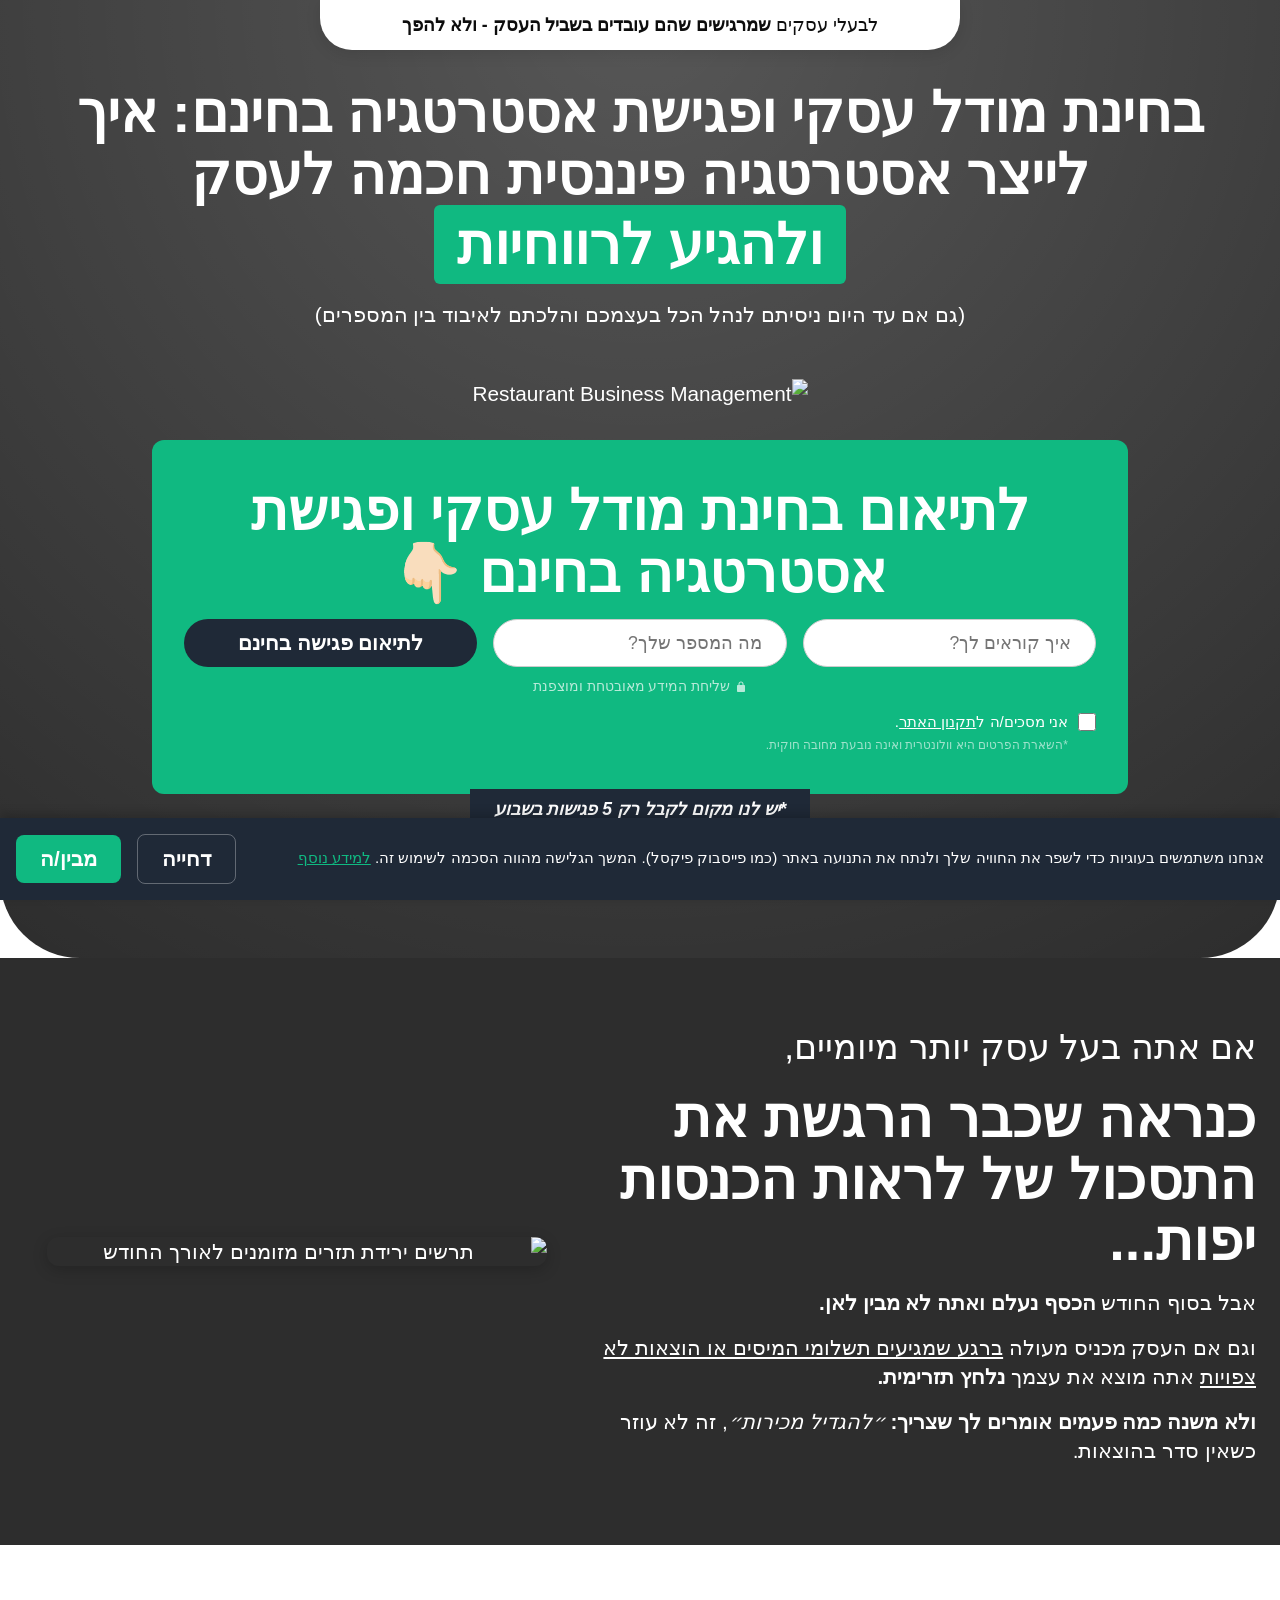
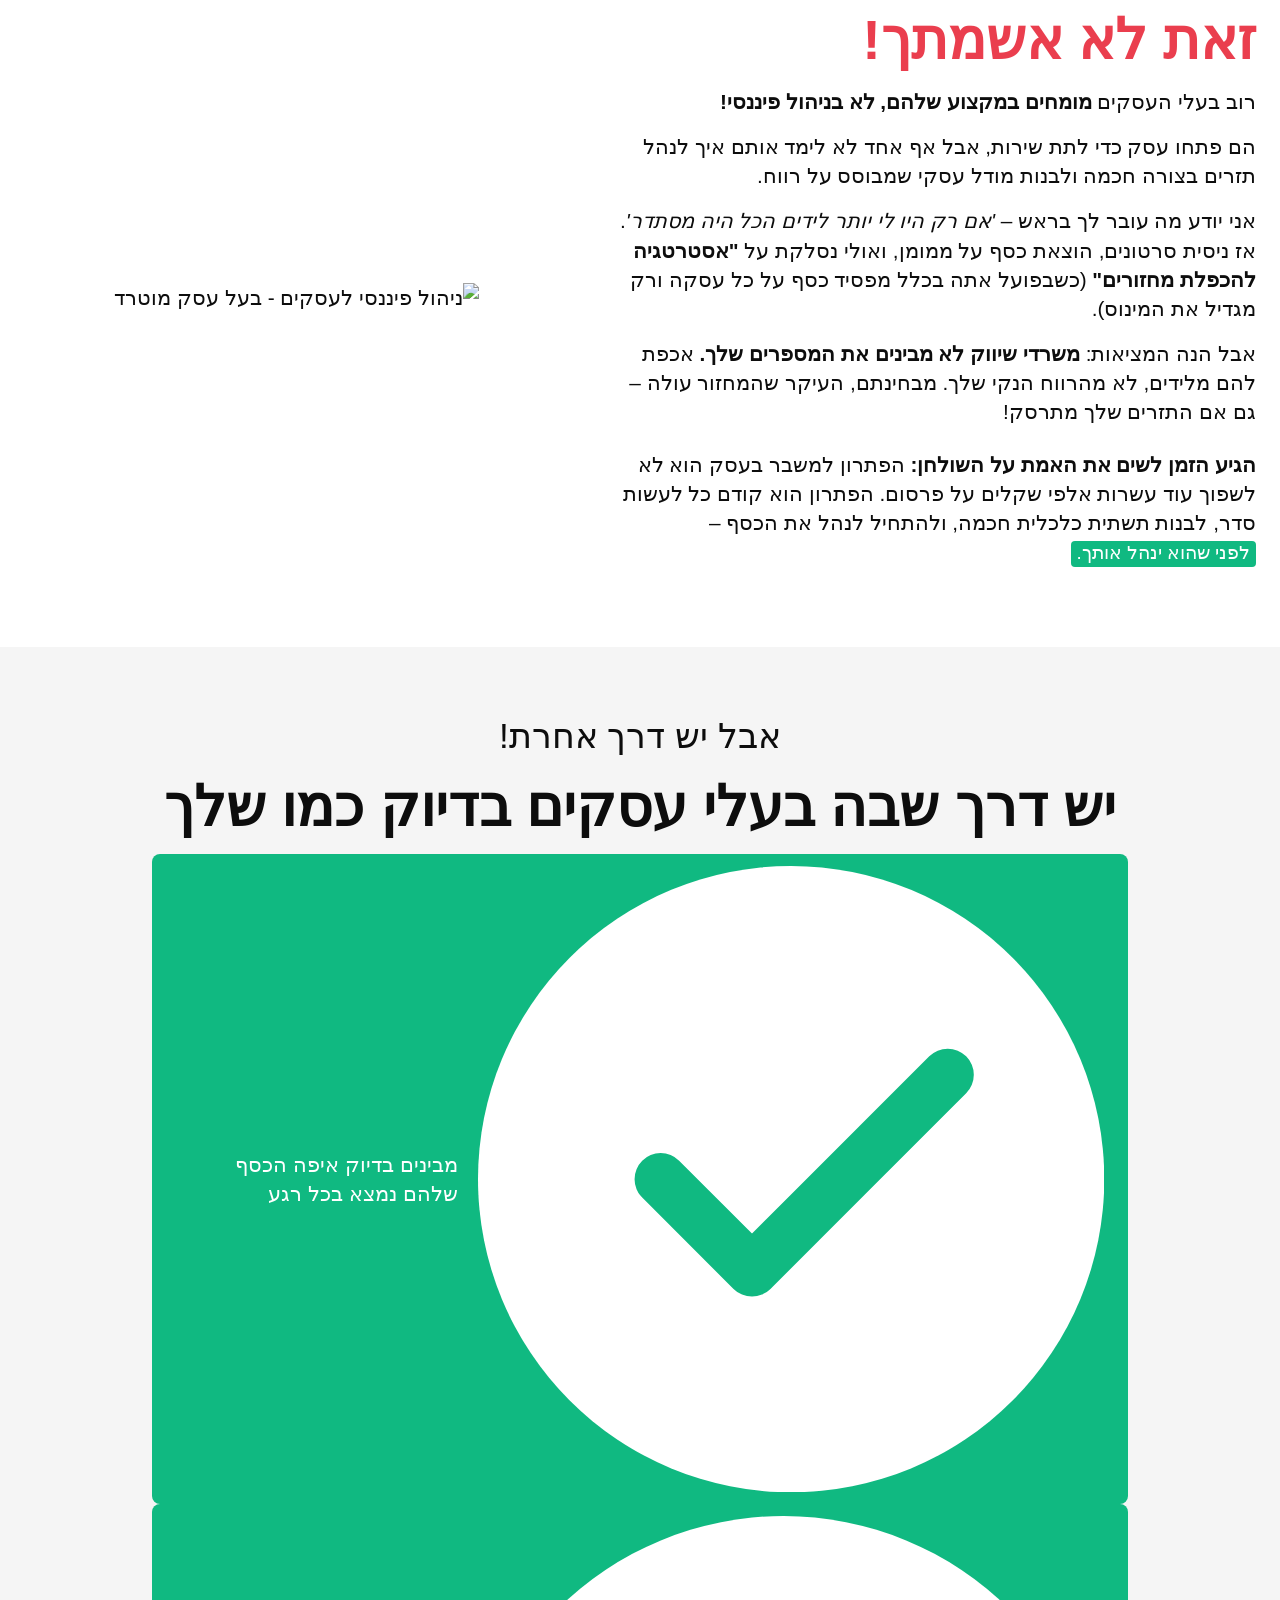
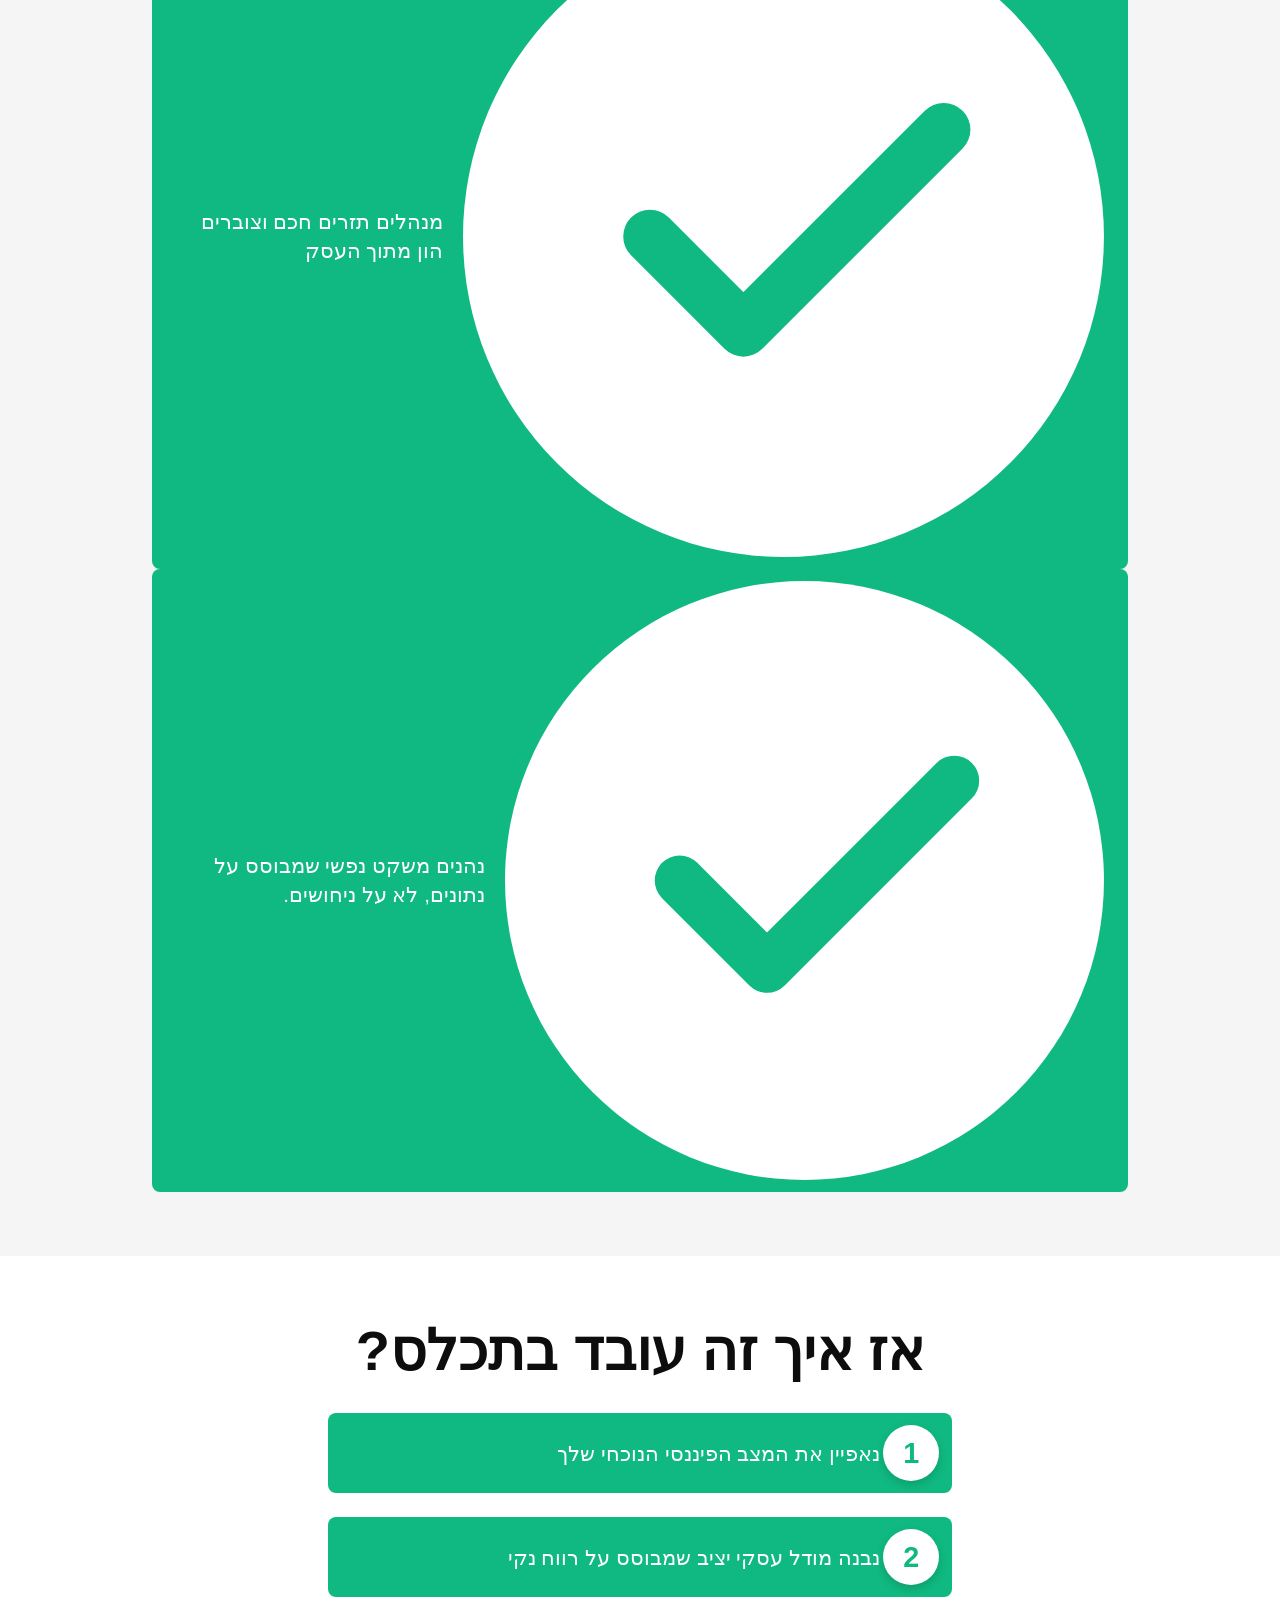
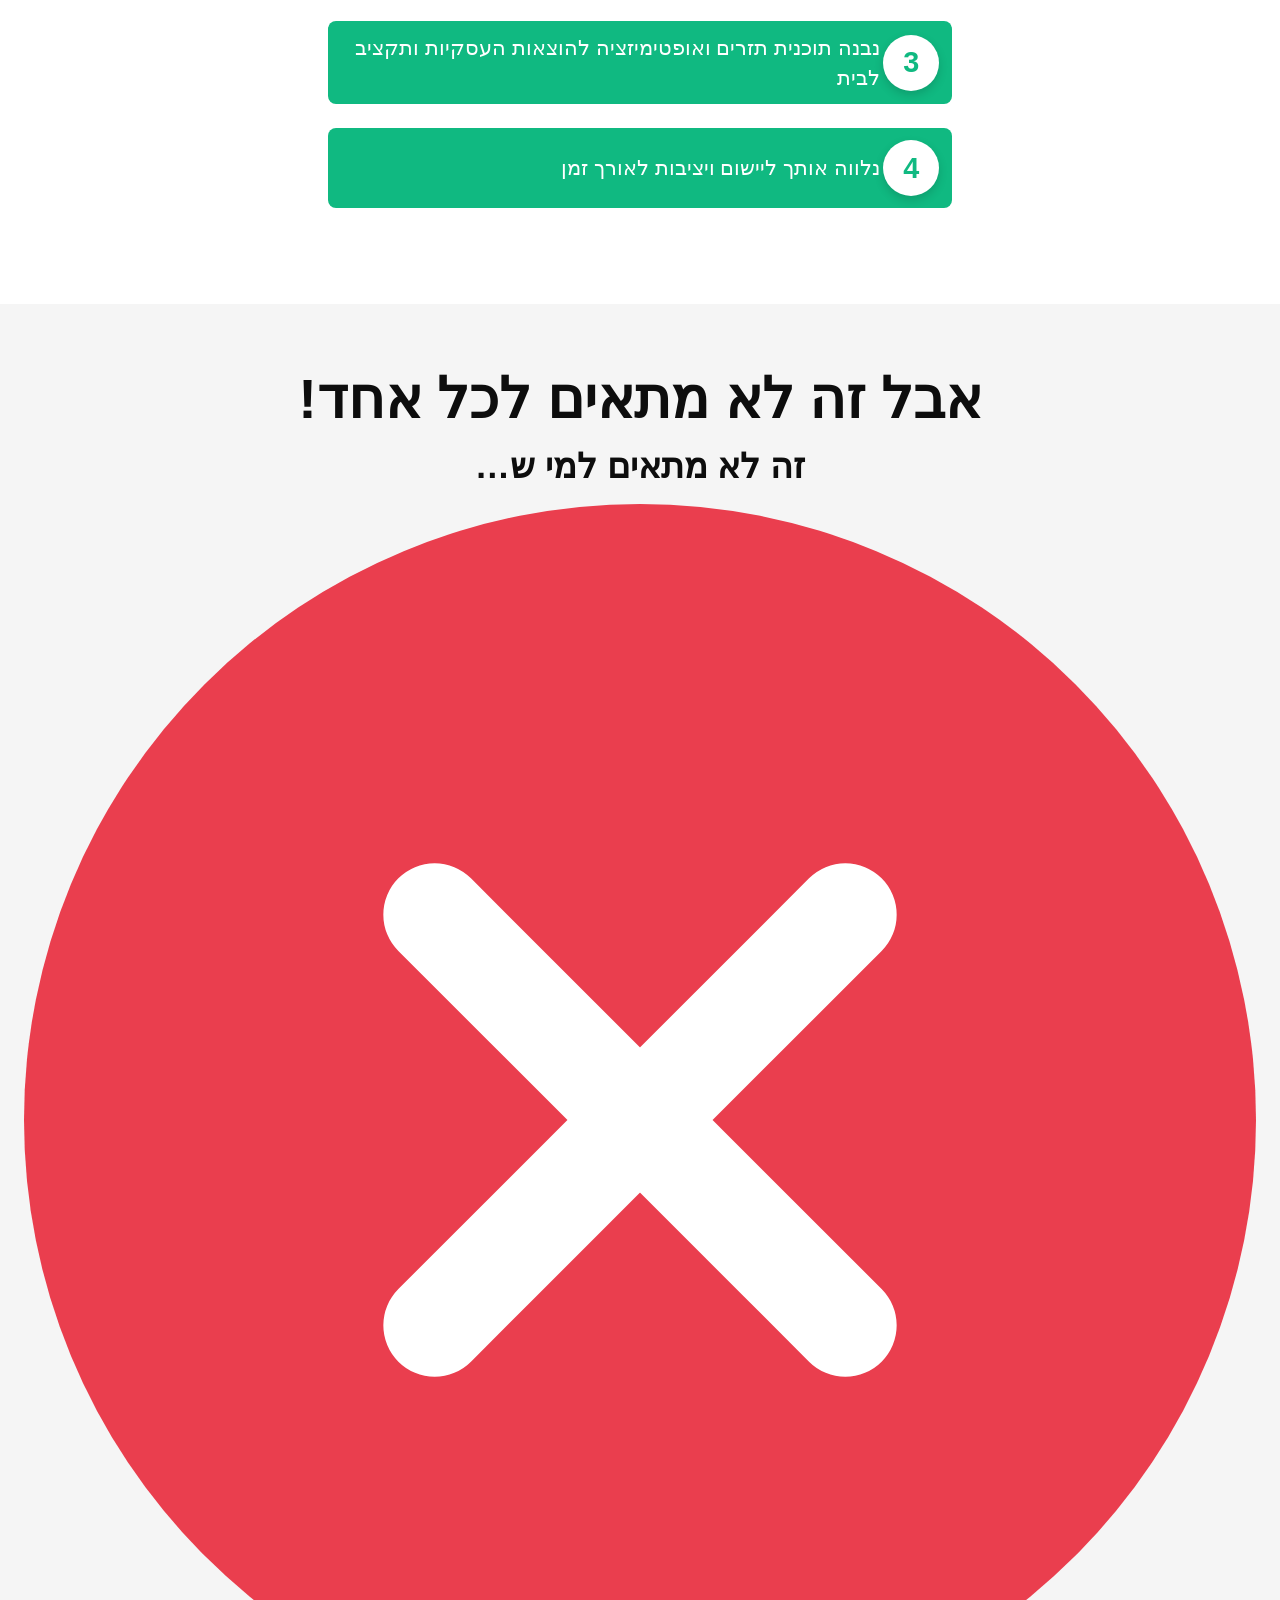
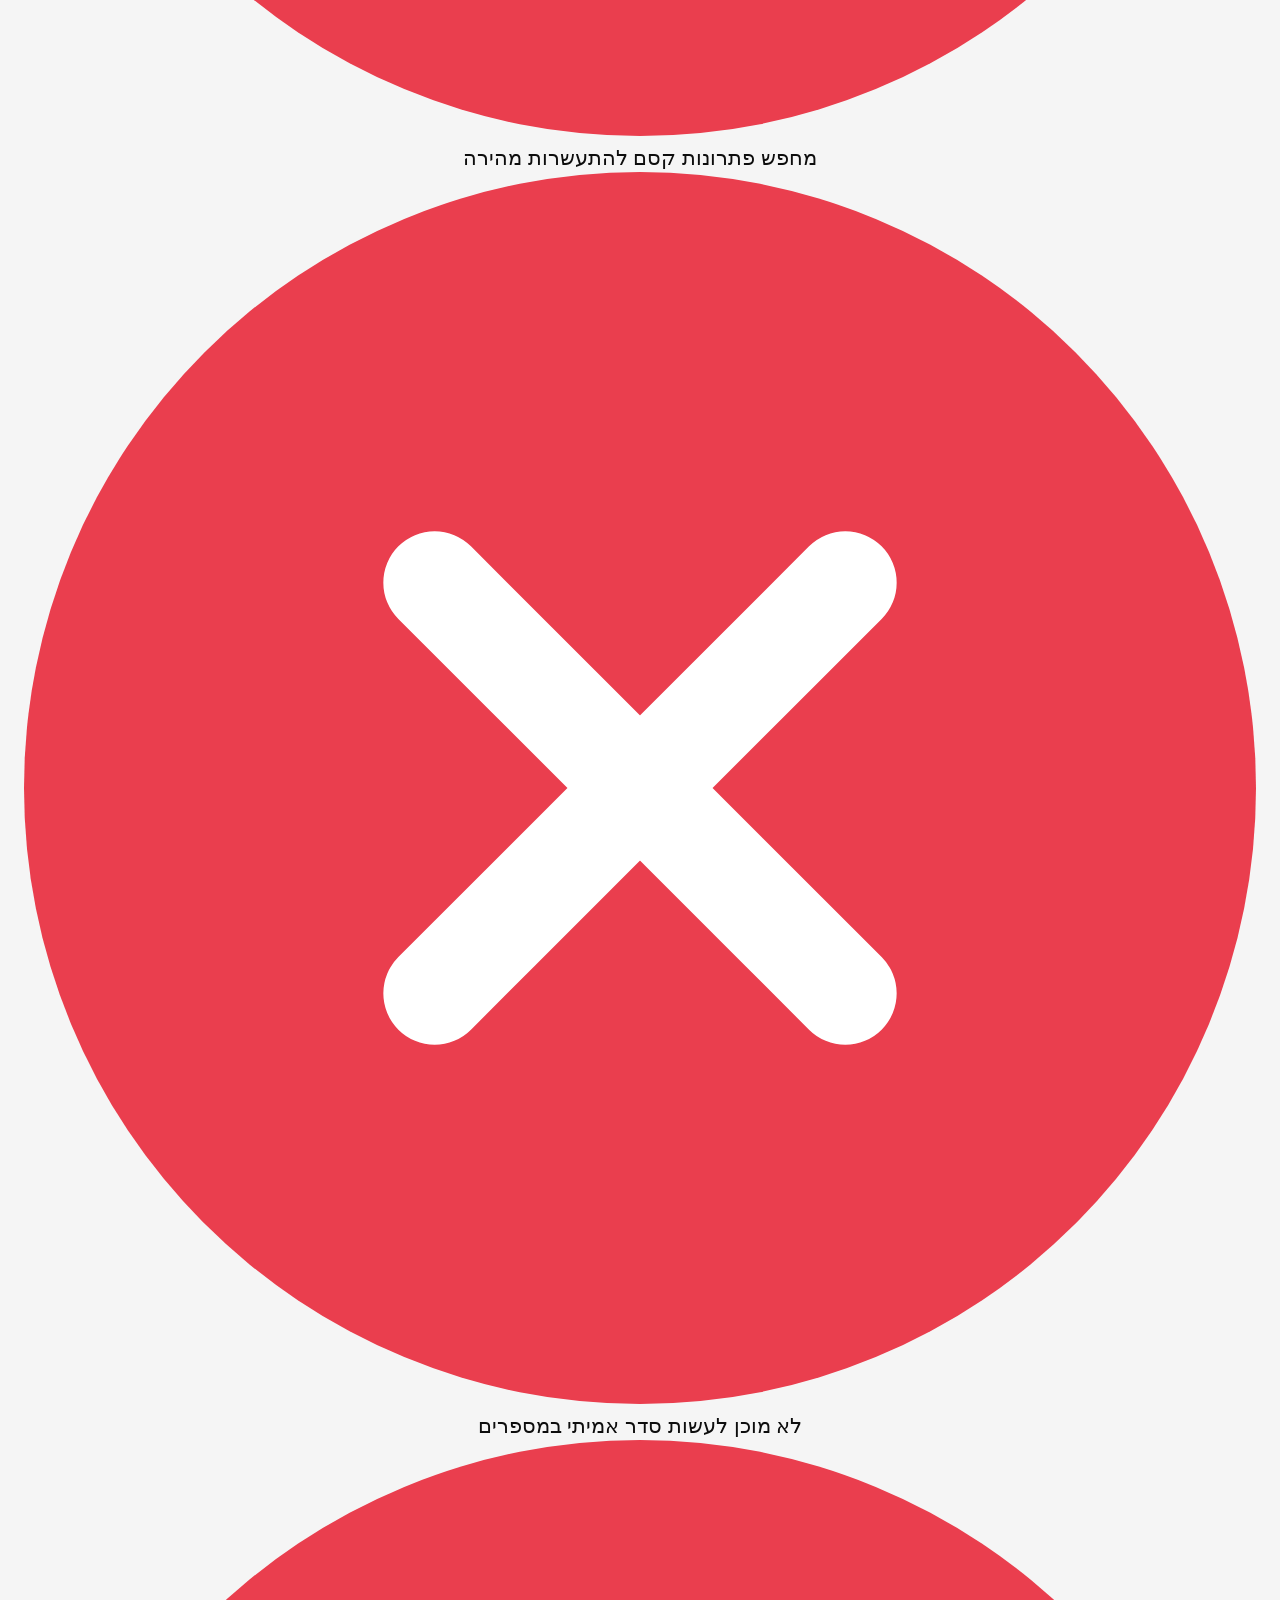
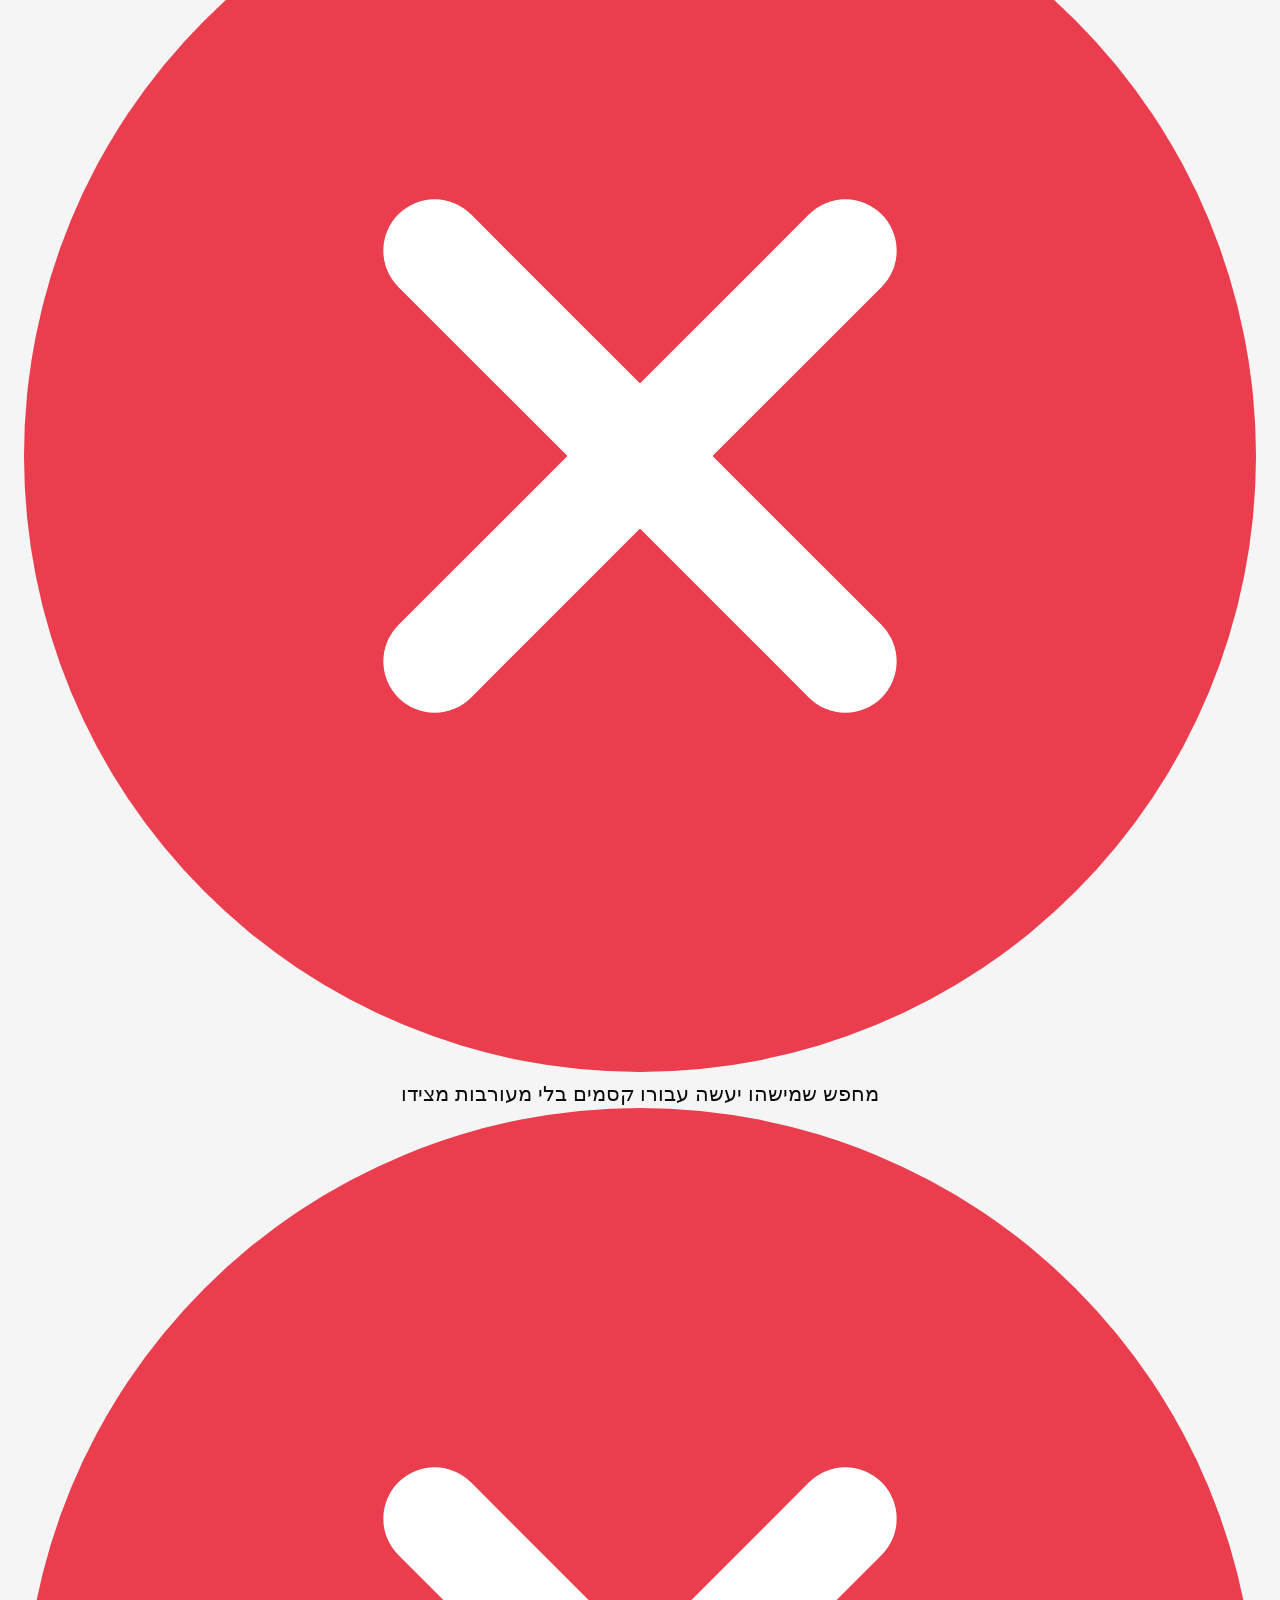
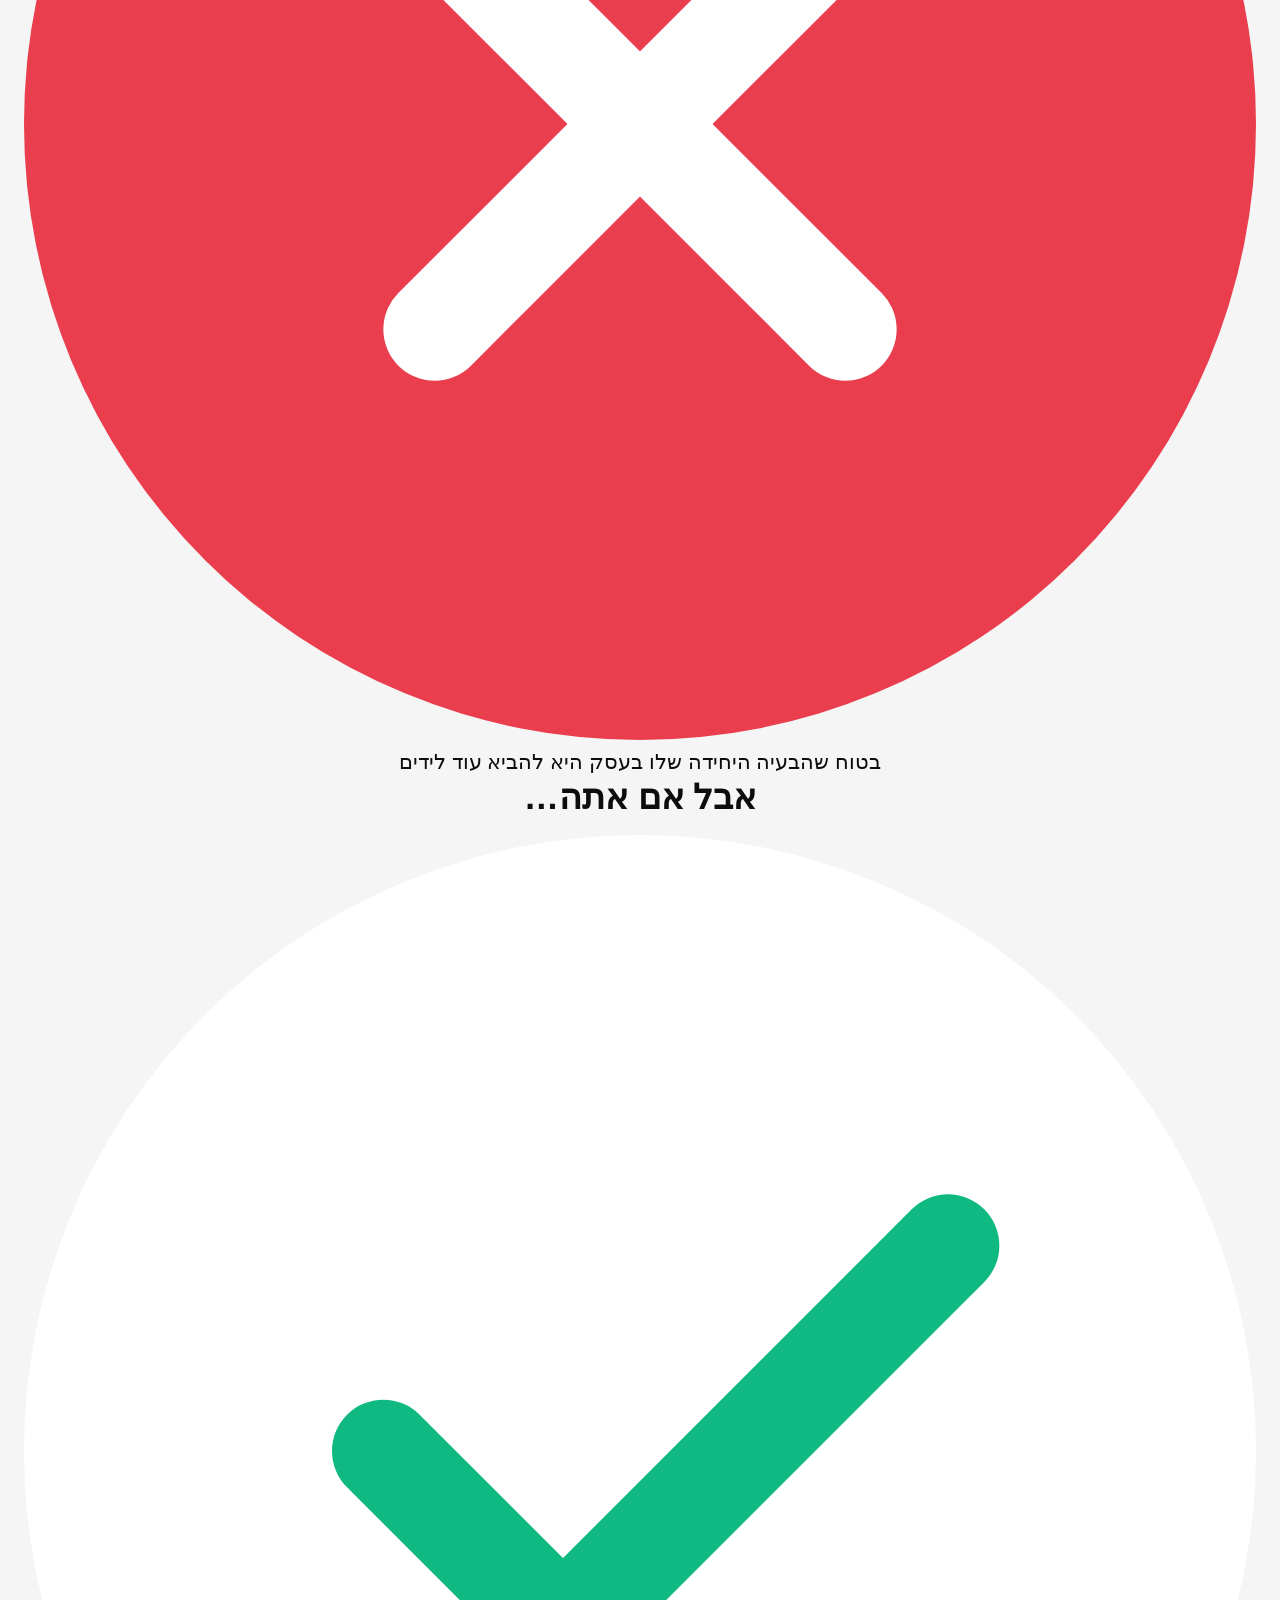
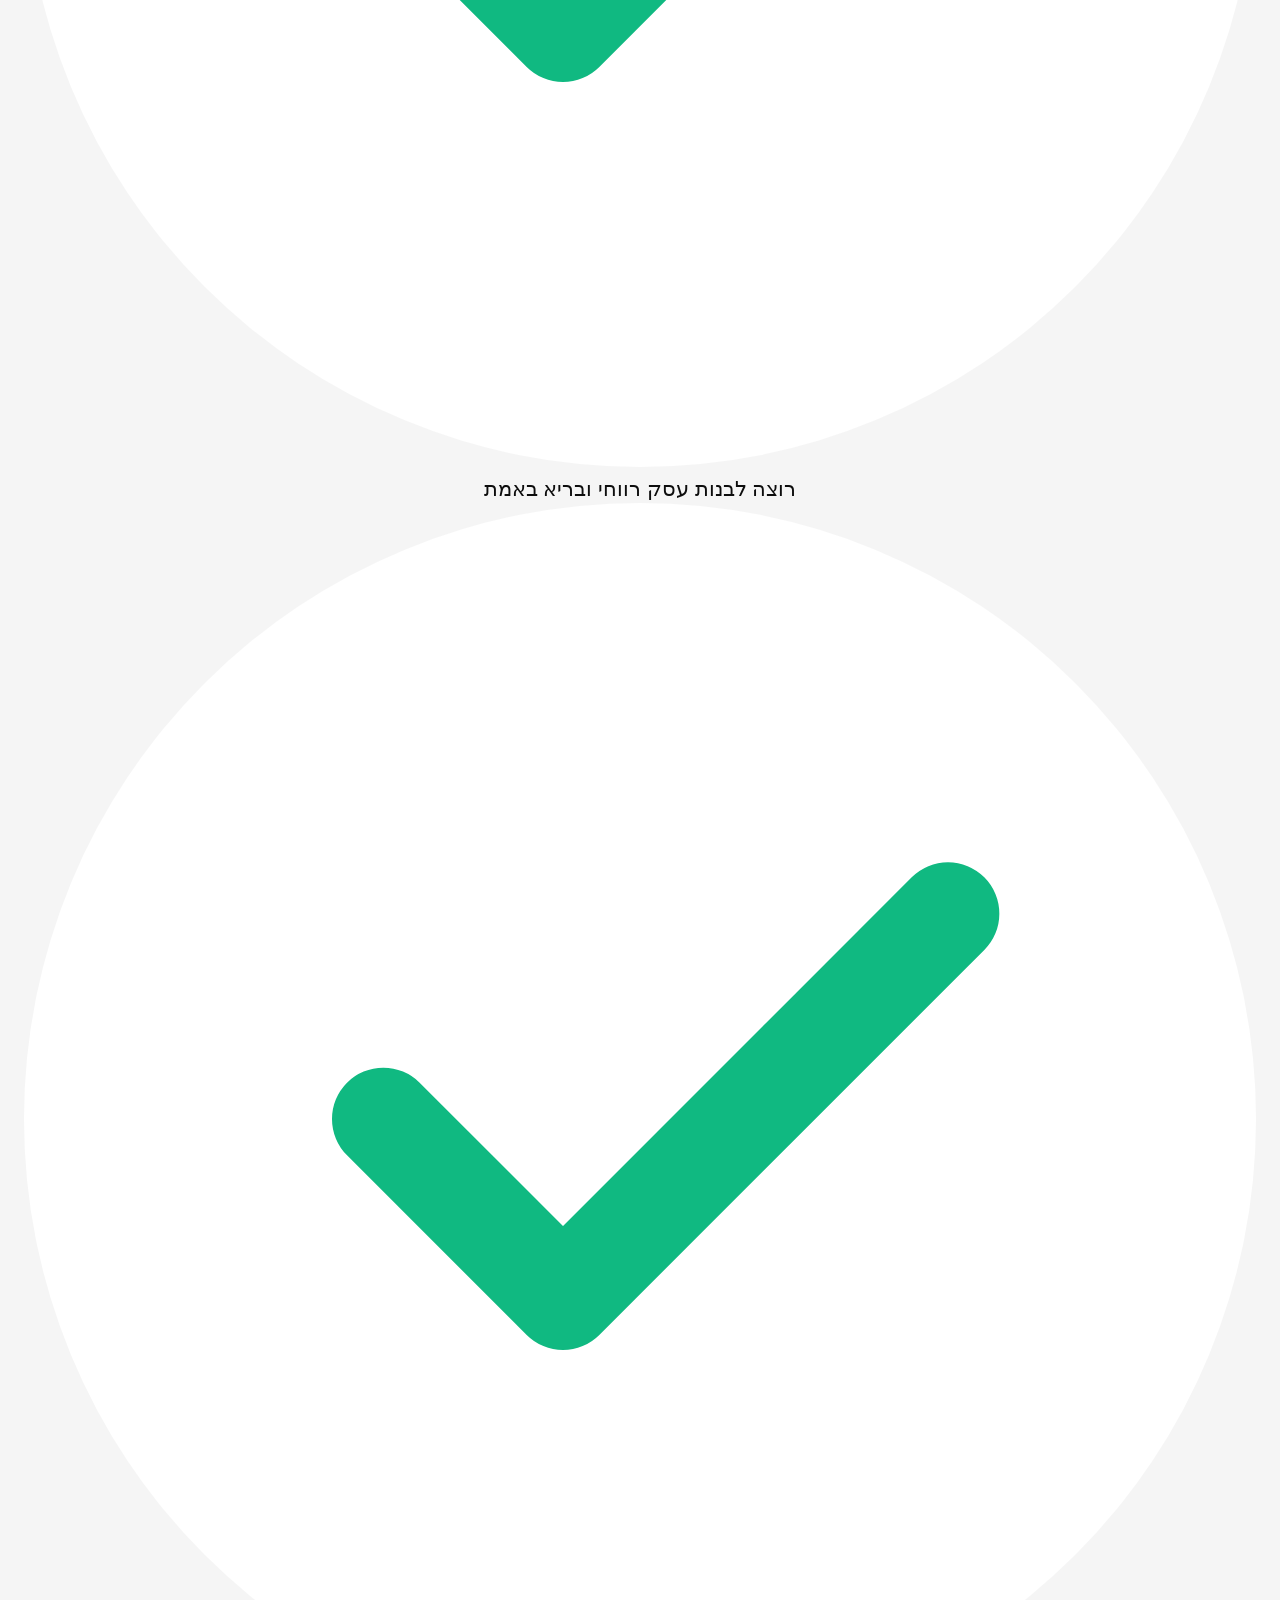
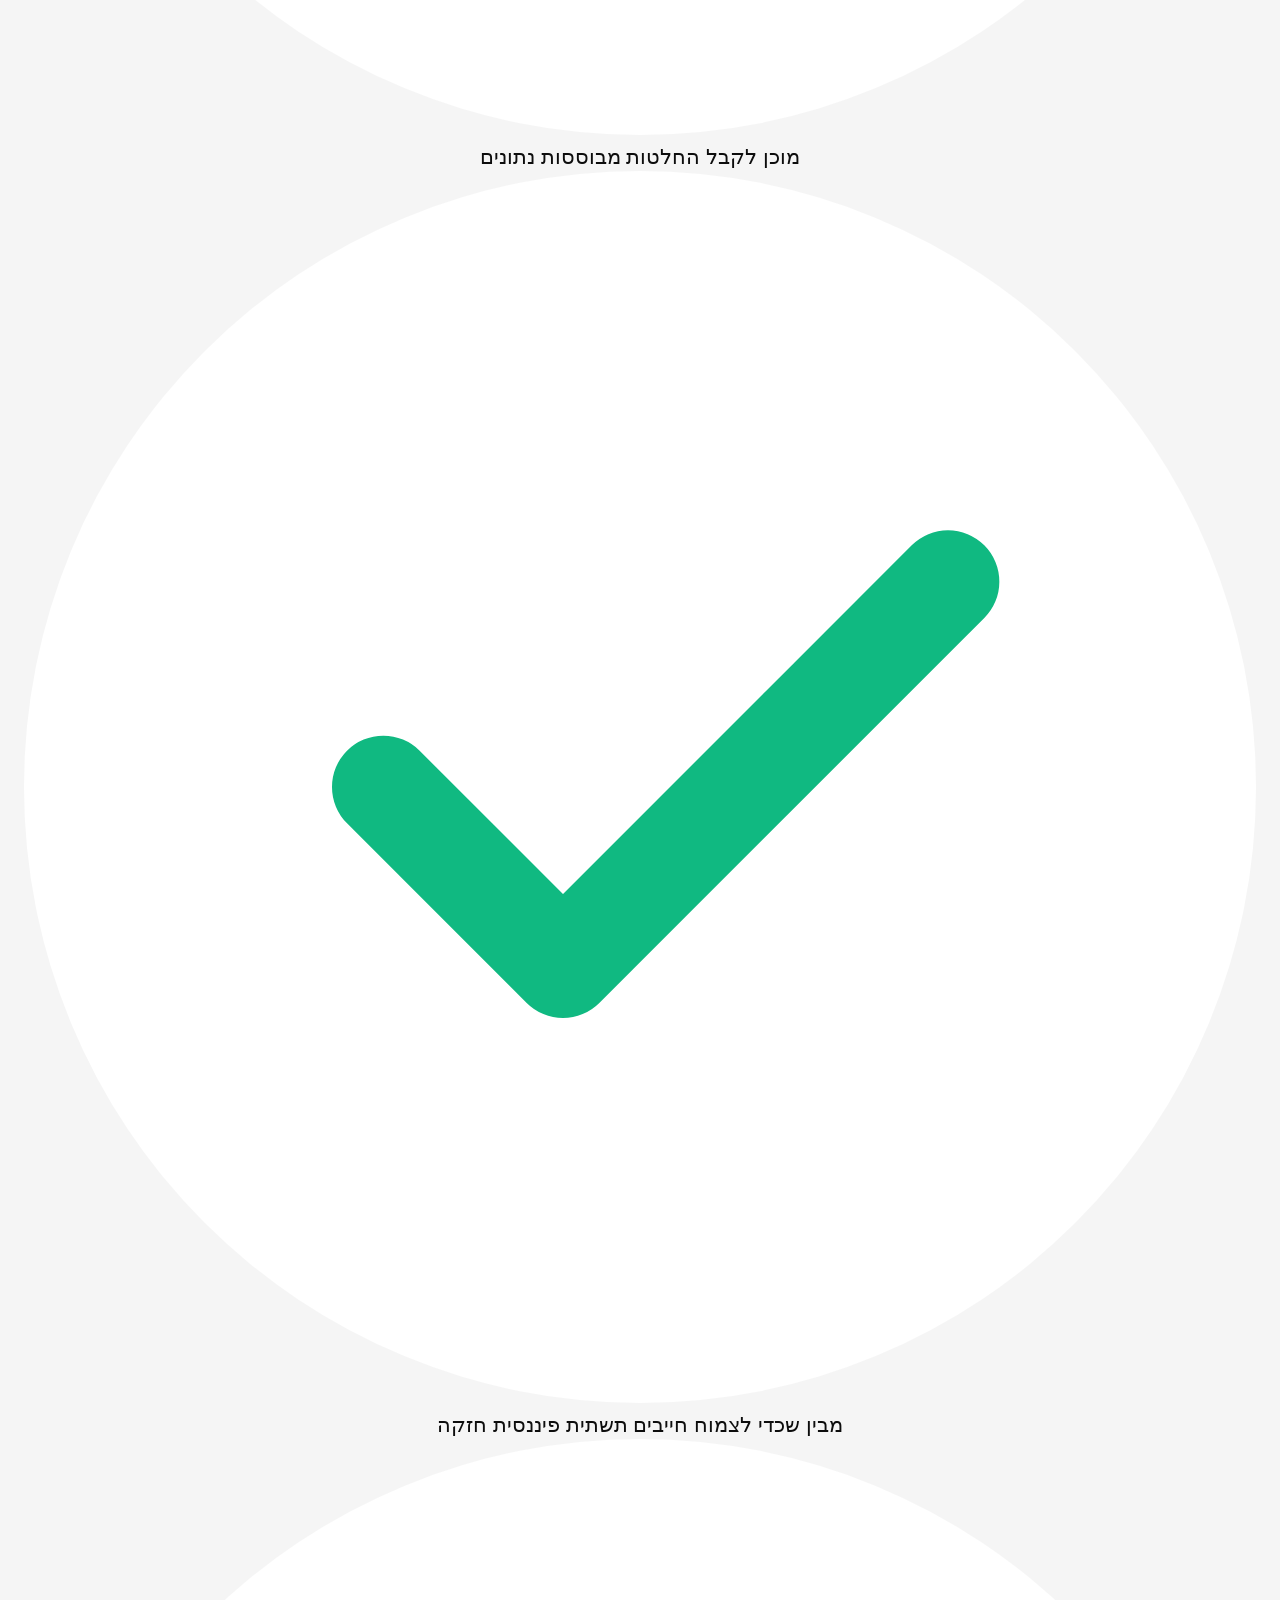
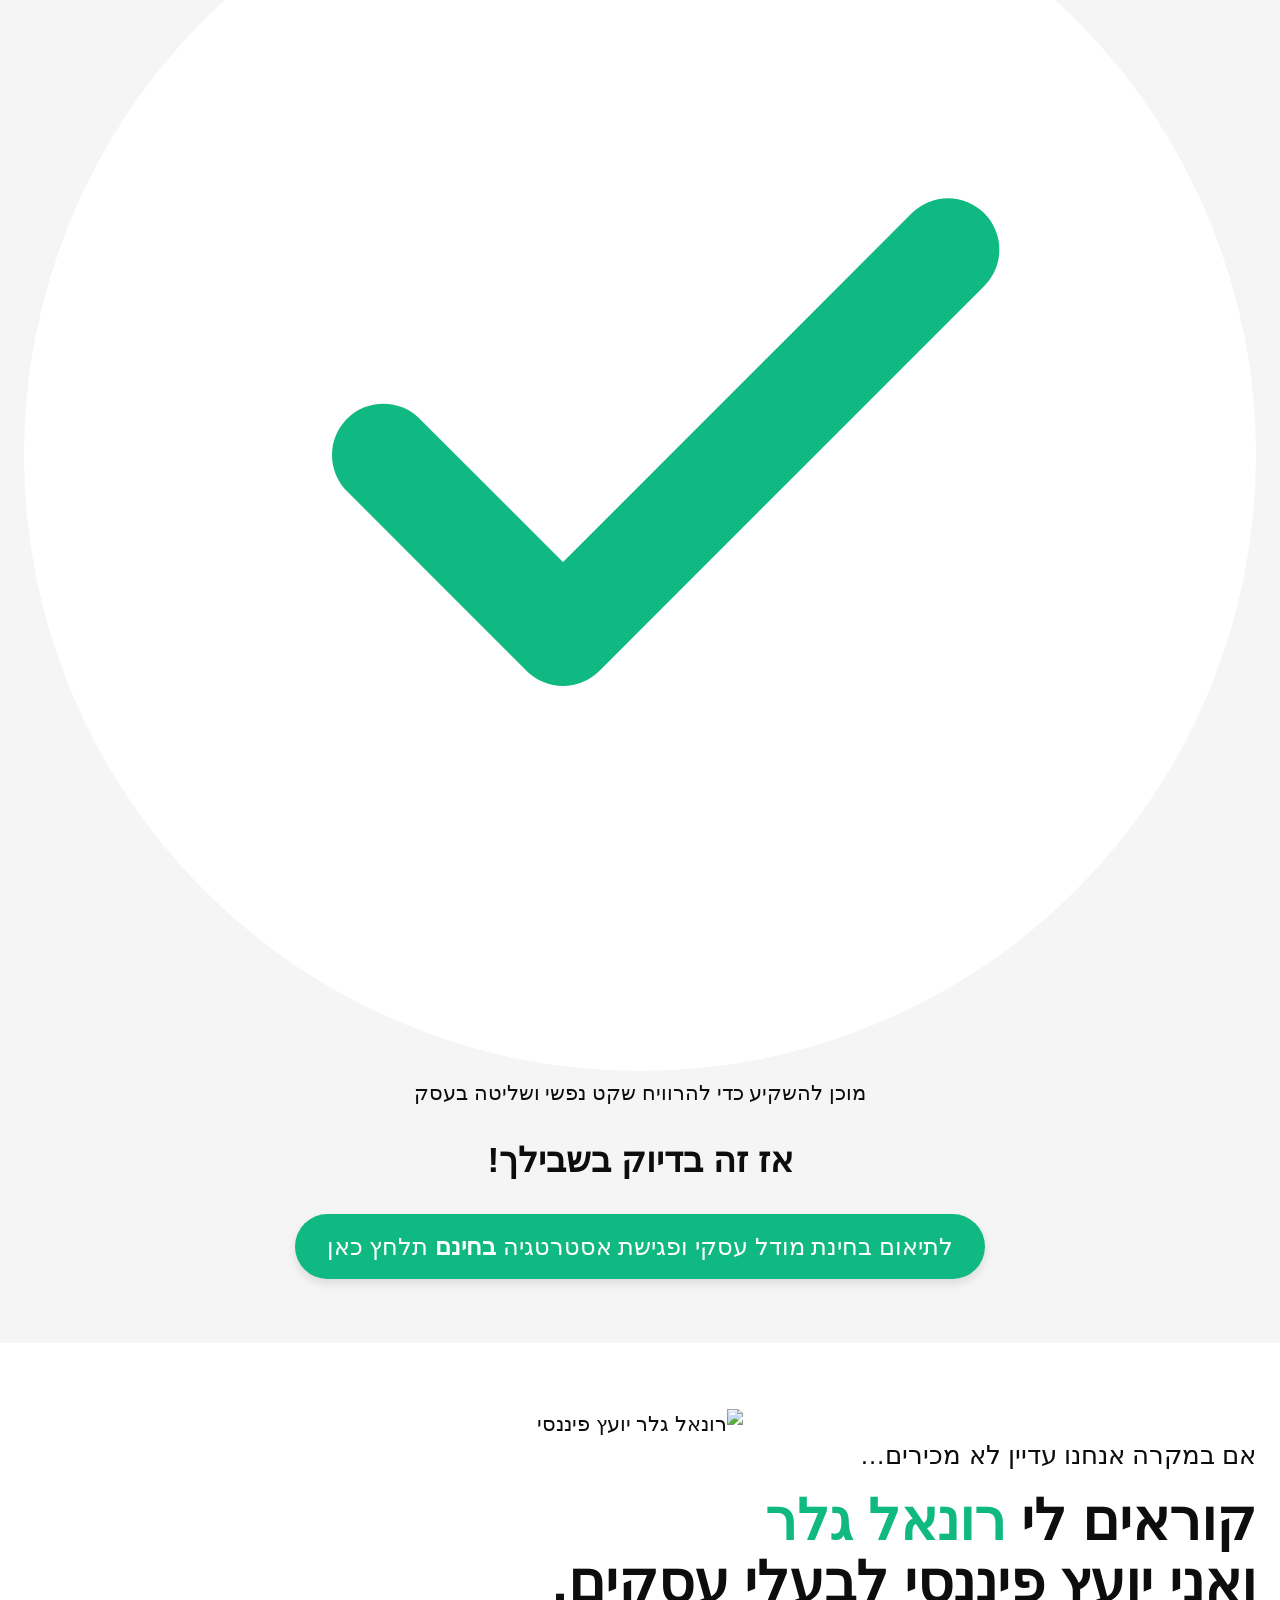
==== commit 2e603455: "fix: restore index.html layout and prevent mobile zoom" ====
--- a/index.html
+++ b/index.html
@@ -12,7 +12,7 @@
   <meta content="בחינת מודל עסקי ופגישת אסטרטגיה בחינם: איך לנהל את הכסף בעסק ולהגיע לרווחיות יציבה (גם אם ניסיתם לנהל הכל בעצמכם והלכתם לאיבוד בין המספרים)" property="og:description">
   <meta content="website" property="og:type">
   
-  <meta content="width=device-width, initial-scale=1" name="viewport">
+  <meta content="width=device-width, initial-scale=1.0, maximum-scale=1.0, user-scalable=0" name="viewport">
   
   <link rel="stylesheet" href="style.css">
   <link rel="icon" type="image/png" href="/favicon3.png?v=3">
@@ -50,14 +50,14 @@
     </div>
   </div>
   
-  <div class="container text-center" style="margin-top: 2rem;">
+  <div class="container text-center" style="margin-top: 2rem; margin-bottom: 4rem;">
     <div class="form-block w-form">
       <form id="Lead-Form-Top" class="blue-form-wrapper">
         <h2 class="form-header">לתיאום בחינת מודל עסקי ופגישת אסטרטגיה בחינם 👇🏻</h2>
         <div class="form-grid">
           <input class="round-text-field w-input" name="Name" placeholder="איך קוראים לך?" type="text" required aria-label="שם מלא">
           <input class="round-text-field w-input" name="Phone" placeholder="מה המספר שלך?" type="tel" required aria-label="מספר טלפון">
-          <input type="submit" class="dark-round-button w-button" value="לתיאום פגישה בחינם" style="background-color: #1f2937 !important;">
+          <input type="submit" class="dark-round-button w-button" value="לתיאום פגישה בחינם" style="background-color: #1f2937 !important; color: #ffffff !important; border: none;">
         </div>
         <div style="text-align: center; margin-top: 10px; font-size: 0.85rem; color: rgba(255,255,255,0.7); display: flex; align-items: center; justify-content: center; gap: 5px;">
           <svg width="12" height="12" viewBox="0 0 24 24" fill="currentColor"><path d="M18 8h-1V6c0-2.76-2.24-5-5-5S7 3.24 7 6v2H6c-1.1 0-2 .9-2 2v10c0 1.1.9 2 2 2h12c1.1 0 2-.9 2-2V10c0-1.1-.9-2-2-2zM9 6c0-1.66 1.34-3 3-3s3 1.34 3 3v2H9V6z"/></svg>
@@ -73,7 +73,7 @@
         <p id="result-top" style="margin-top: 10px; display: none; color: white;"></p>
       </form>
       <div style="text-align: center; margin-top: -5px; position: relative; z-index: 10;">
-        <div class="form-footer">*יש לנו מקום לקבל רק 5 פגישות בשבוע</div>
+        <div class="form-footer" style="padding: 0.5rem 1.5rem; border-radius: 0 0 12px 12px; font-weight: bold; background-color: #1f2937;">*יש לנו מקום לקבל רק 5 פגישות בשבוע</div>
       </div>
     </div>
   </div>
@@ -108,7 +108,7 @@
         <p>אבל הנה המציאות: <strong class="red-marker">משרדי שיווק לא מבינים את המספרים שלך.</strong> אכפת להם מלידים, לא מהרווח הנקי שלך. מבחינתם, העיקר שהמחזור עולה – גם אם התזרים שלך מתרסק!</p>
         
         <div style="margin-top: 1.5rem;">
-          <p><strong>הגיע הזמן לשים את האמת על השולחן: </strong> הפתרון למשבר בעסק הוא לא לשפוך עוד עשרות אלפי שקלים על פרסום. הפתרון הוא קודם כל לעשות סדר, לבנות תשתית כלכלית חכמה, ולהתחיל לנהל את הכסף – <span class="bg-text-green">לפני שהוא ינהל אותך.</span></p>
+          <p><strong>הגיע הזמן לשים את האמת על השולחן: </strong> הפתרון למשבר בעסק הוא לא לשפוך עוד עשרות אלפי שקלים על פרסום. הפתרון הוא קודם כל לעשות סדר, לבנות תשתית כלכלית חכמה, ולהתחיל לנהל את הכסף – <span class="bg-text-green" style="font-size: 0.9em; padding: 0.1em 0.3em; border-radius: 4px;">לפני שהוא ינהל אותך.</span></p>
         </div>
       </div>
       <div style="text-align: center;">
@@ -144,9 +144,9 @@
     <h2>אז איך זה עובד בתכלס?</h2>
     <div class="onboarding-steps-wrapper">
       <div class="blue-list-block onboarding"><div class="onboarding-number">1</div><div>נאפיין את המצב הפיננסי הנוכחי שלך</div></div>
-      <div class="blue-list-block onboarding"><div class="onboarding-number">2</div><div>נבנה מודל עסקי יציב שמבוסס על רווח נקי</div></div>
-      <div class="blue-list-block onboarding"><div class="onboarding-number">3</div><div>נבנה תוכנית תזרים ואופטימיזציה להוצאות העסקיות ותקציב לבית</div></div>
-      <div class="blue-list-block onboarding"><div class="onboarding-number">4</div><div>נלווה אותך ליישום ויציבות לאורך זמן</div></div>
+      <div class="blue-list-block onboarding"><div>נבנה מודל עסקי יציב שמבוסס על רווח נקי</div><div class="onboarding-number">2</div></div>
+      <div class="blue-list-block onboarding"><div>נבנה תוכנית תזרים ואופטימיזציה להוצאות העסקיות ותקציב לבית</div><div class="onboarding-number">3</div></div>
+      <div class="blue-list-block onboarding"><div>נלווה אותך ליישום ויציבות לאורך זמן</div><div class="onboarding-number">4</div></div>
     </div>
   </div>
 </section>
@@ -277,7 +277,47 @@
           <svg class="faq-arrow-icon-2" viewBox="0 0 24 24" fill="none" xmlns="http://www.w3.org/2000/svg" style="transition: transform 0.3s ease; width: 24px; height: 24px;"><path d="M6 9L12 15L18 9" stroke="currentColor" stroke-width="2" stroke-linecap="round" stroke-linejoin="round"/></svg>
         </div>
         <div class="faq-answer-wrapper" style="display: none; padding-top: 1rem; border-top: 1px solid rgba(255,255,255,0.1); margin-top: 0.5rem;">
-          <p class="faq-answer-text-2">רואה החשבון שלך מתעסק בדיווחים לרשויות ובמידע היסטורי. אני, כיועץ פיננסי, עובד איתך על ההווה והעתיד של העסק – תמחור נכון, ניהול תזרים המזומנים, אסטרטגיית צמיחה וניהול פיננסי יומיומי.</p>
+          <p class="faq-answer-text-2">ממש לא. רואה החשבון שלך מתעסק בדיווחים לרשויות ובמידע היסטורי. אני, כיועץ פיננסי, עובד איתך (וביחד עם רואה החשבון) על ההווה והעתיד של העסק – תמחור נכון, ניהול תזרים המזומנים, אסטרטגיית צמיחה וניהול פיננסי יומיומי.</p>
+        </div>
+      </div>
+
+      <div class="faq-block-2" onclick="toggleFaq(this)">
+        <div class="faq-question-wrapper-2">
+          <div class="faq-question-text-2">האם השירות כולל גם התייחסות לכלכלת המשפחה שלי?</div>
+          <svg class="faq-arrow-icon-2" viewBox="0 0 24 24" fill="none" xmlns="http://www.w3.org/2000/svg" style="transition: transform 0.3s ease; width: 24px; height: 24px;"><path d="M6 9L12 15L18 9" stroke="currentColor" stroke-width="2" stroke-linecap="round" stroke-linejoin="round"/></svg>
+        </div>
+        <div class="faq-answer-wrapper" style="display: none; padding-top: 1rem; border-top: 1px solid rgba(255,255,255,0.1); margin-top: 0.5rem;">
+          <p class="faq-answer-text-2">בהחלט. אי אפשר להפריד לחלוטין בין העסק לבית. כחלק מהמודל שנייצר, נדאג להגדיר משיכת משכורת קבועה ויציבה מהעסק הביתה, כך שיהיה לך שקט נפשי גם בחיים האישיים.</p>
+        </div>
+      </div>
+
+      <div class="faq-block-2" onclick="toggleFaq(this)">
+        <div class="faq-question-wrapper-2">
+          <div class="faq-question-text-2">אין לי זמן להתעסק עם מספרים וטבלאות אקסל, האם תעשו את זה בשבילי?</div>
+          <svg class="faq-arrow-icon-2" viewBox="0 0 24 24" fill="none" xmlns="http://www.w3.org/2000/svg" style="transition: transform 0.3s ease; width: 24px; height: 24px;"><path d="M6 9L12 15L18 9" stroke="currentColor" stroke-width="2" stroke-linecap="round" stroke-linejoin="round"/></svg>
+        </div>
+        <div class="faq-answer-wrapper" style="display: none; padding-top: 1rem; border-top: 1px solid rgba(255,255,255,0.1); margin-top: 0.5rem;">
+          <p class="faq-answer-text-2">המטרה שלי היא להקנות לך שליטה, לא לסבך אותך. אני בונה עבורך את המערכת והתשתית הפיננסית. לאחר ההטמעה, יידרש ממך להשקיע רק שעה אחת בשבוע כדי לשלוט בפיננסים שלך באמת ובמינימום מאמץ, בלי טבלאות מסובכות.</p>
+        </div>
+      </div>
+
+      <div class="faq-block-2" onclick="toggleFaq(this)">
+        <div class="faq-question-wrapper-2">
+          <div class="faq-question-text-2">מה ההבדל בינך לבין יועץ עסקי רגיל?</div>
+          <svg class="faq-arrow-icon-2" viewBox="0 0 24 24" fill="none" xmlns="http://www.w3.org/2000/svg" style="transition: transform 0.3s ease; width: 24px; height: 24px;"><path d="M6 9L12 15L18 9" stroke="currentColor" stroke-width="2" stroke-linecap="round" stroke-linejoin="round"/></svg>
+        </div>
+        <div class="faq-answer-wrapper" style="display: none; padding-top: 1rem; border-top: 1px solid rgba(255,255,255,0.1); margin-top: 0.5rem;">
+          <p class="faq-answer-text-2">יועצים עסקיים מתמקדים לרוב בהגדלת מכירות, שיווק ופיתוח. אני מתמקד קודם כל ב"שורת הרווח" – איך לוודא שכל המאמצים שלך בשיווק באמת מתורגמים לכסף שנשאר לך בחשבון הבנק, ושהעסק לא צומח על חשבון התזרים.</p>
+        </div>
+      </div>
+
+      <div class="faq-block-2" onclick="toggleFaq(this)">
+        <div class="faq-question-wrapper-2">
+          <div class="faq-question-text-2">כמה זמן לוקח התהליך עד שרואים תוצאות בעסק?</div>
+          <svg class="faq-arrow-icon-2" viewBox="0 0 24 24" fill="none" xmlns="http://www.w3.org/2000/svg" style="transition: transform 0.3s ease; width: 24px; height: 24px;"><path d="M6 9L12 15L18 9" stroke="currentColor" stroke-width="2" stroke-linecap="round" stroke-linejoin="round"/></svg>
+        </div>
+        <div class="faq-answer-wrapper" style="display: none; padding-top: 1rem; border-top: 1px solid rgba(255,255,255,0.1); margin-top: 0.5rem;">
+          <p class="faq-answer-text-2">סדר ראשוני ובהירות תזרימית מקבלים כבר מהשיחות הראשונות. בנייה של מודל כלכלי יציב ושינוי הרגלי הניהול לוקחים לרוב בין חודשיים לשלושה חודשים של עבודה משותפת וממוקדת.</p>
         </div>
       </div>
 
@@ -293,7 +333,7 @@
         <div class="form-grid">
           <input class="round-text-field w-input" name="Name" placeholder="איך קוראים לך?" type="text" required>
           <input class="round-text-field w-input" name="Phone" placeholder="מה המספר שלך?" type="tel" required>
-          <input type="submit" class="dark-round-button w-button" value="לתיאום פגישה בחינם" style="background-color: #1f2937 !important;">
+          <input type="submit" class="dark-round-button w-button" value="לתיאום פגישה בחינם">
         </div>
         <div style="text-align: right; margin-top: 15px; color: white; font-size: 0.95rem; line-height: 1.4;">
           <label style="display: flex; align-items: center; gap: 10px; cursor: pointer; font-weight: normal;">
@@ -305,7 +345,7 @@
         <p id="result-bottom" style="margin-top: 10px; display: none; color: white;"></p>
       </form>
       <div style="text-align: center; margin-top: -5px; position: relative; z-index: 10;">
-        <div class="form-footer">*יש לנו מקום לקבל רק 5 פגישות בשבוע</div>
+        <div class="form-footer" style="padding: 0.5rem 1.5rem; border-radius: 0 0 12px 12px; font-weight: bold; background-color: #1f2937;">*יש לנו מקום לקבל רק 5 פגישות בשבוע</div>
       </div>
     </div>
   </div>
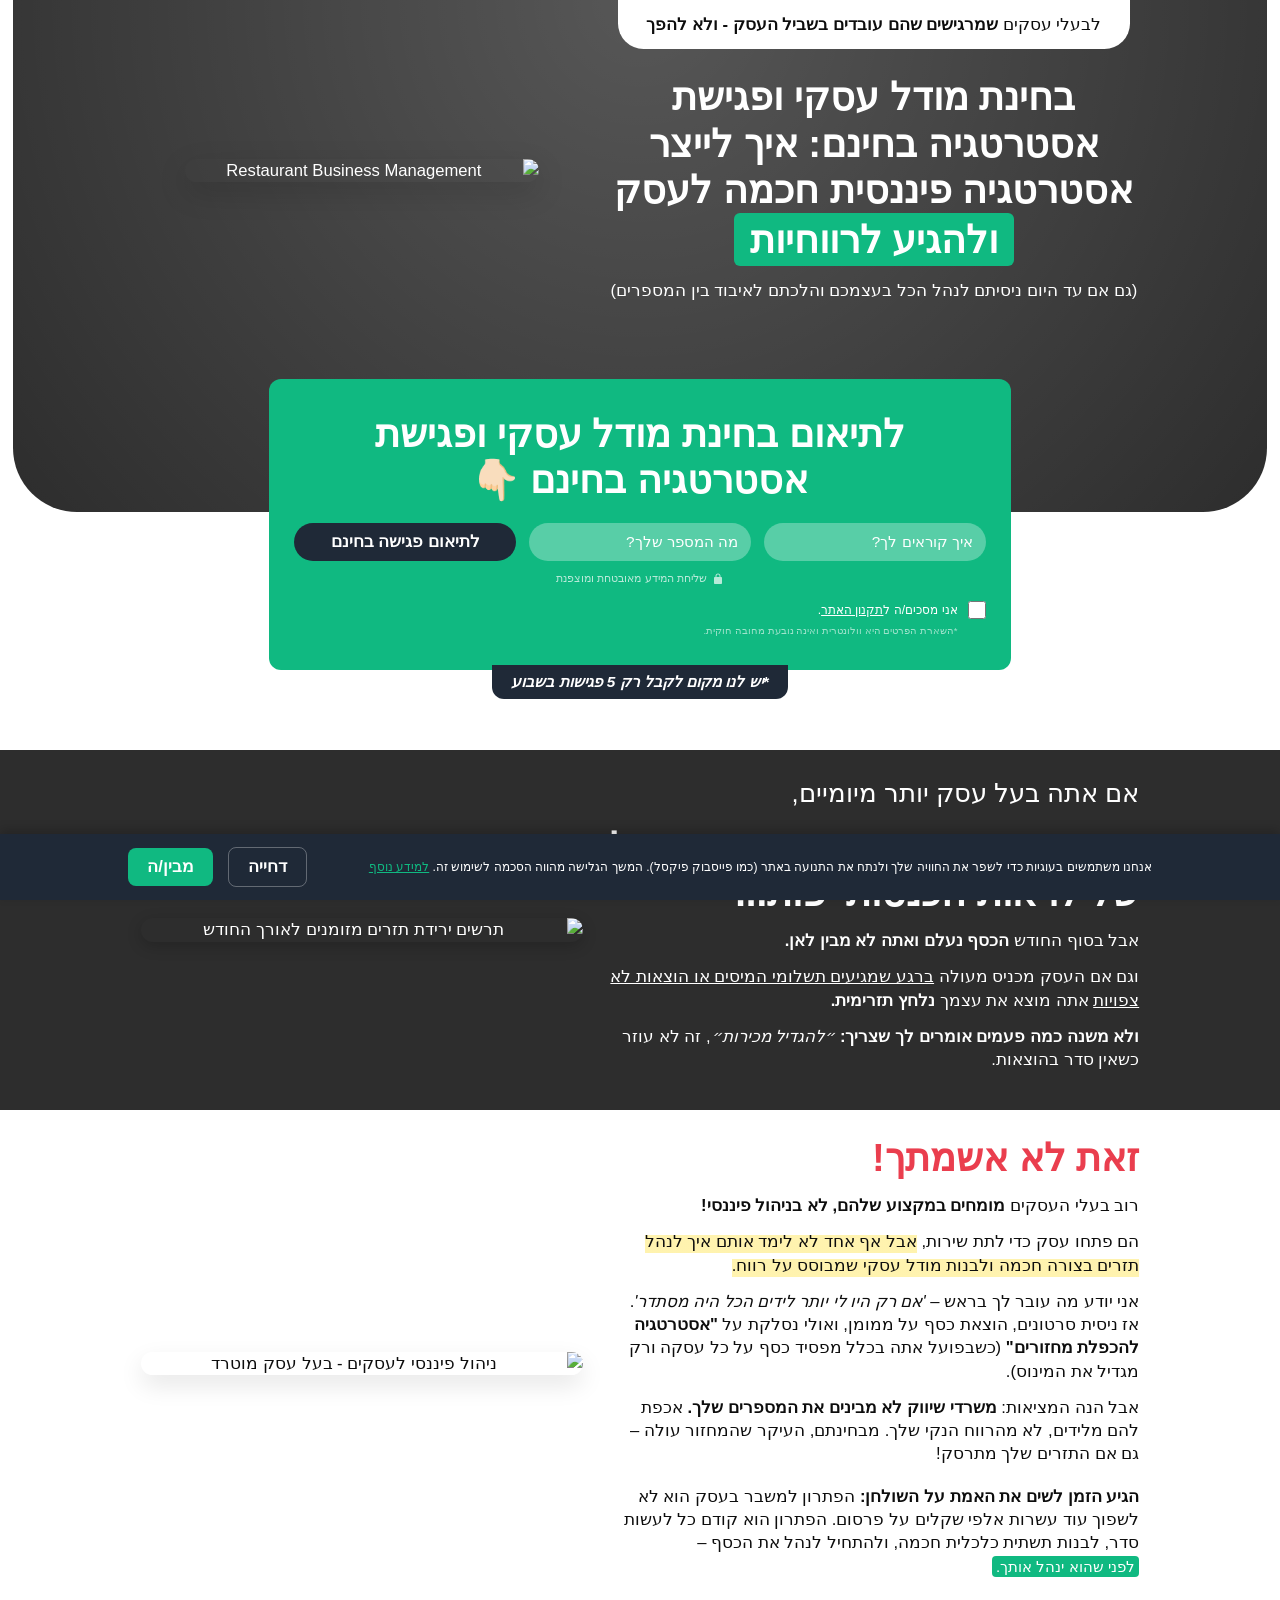
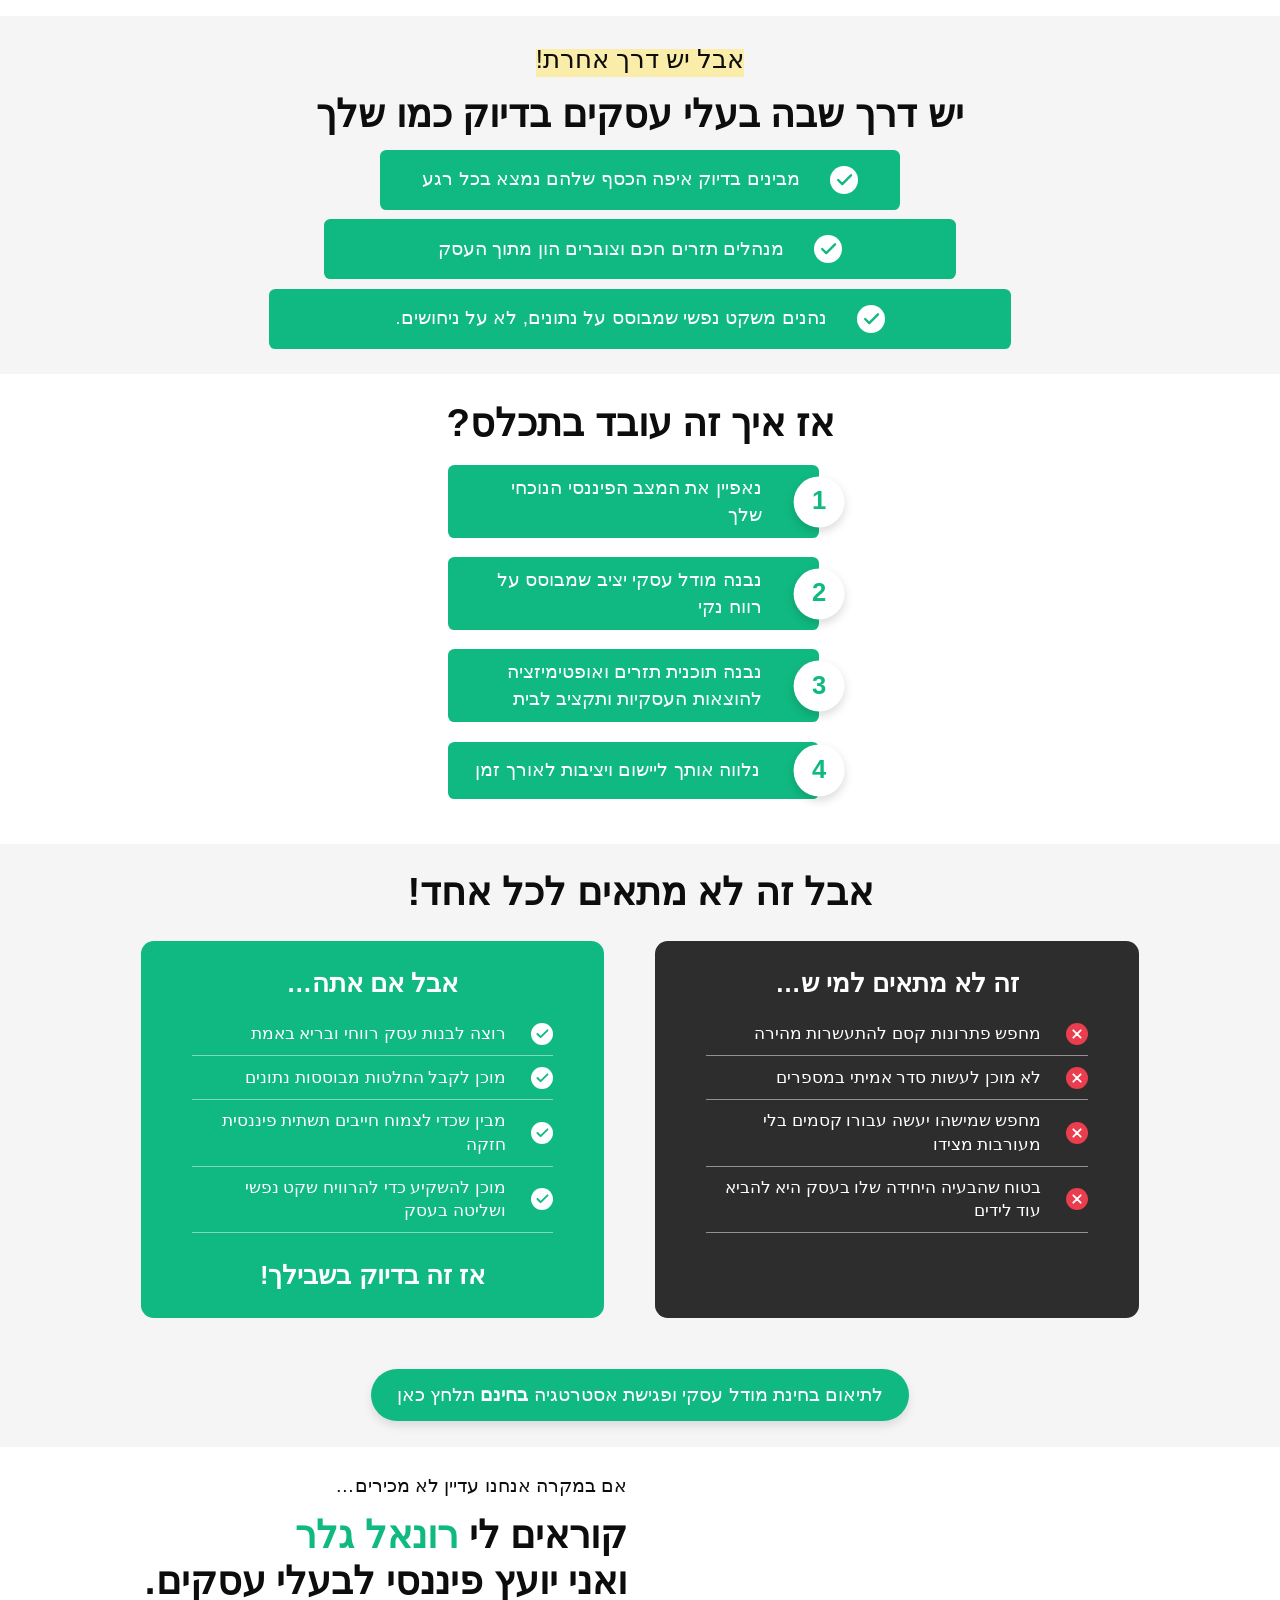
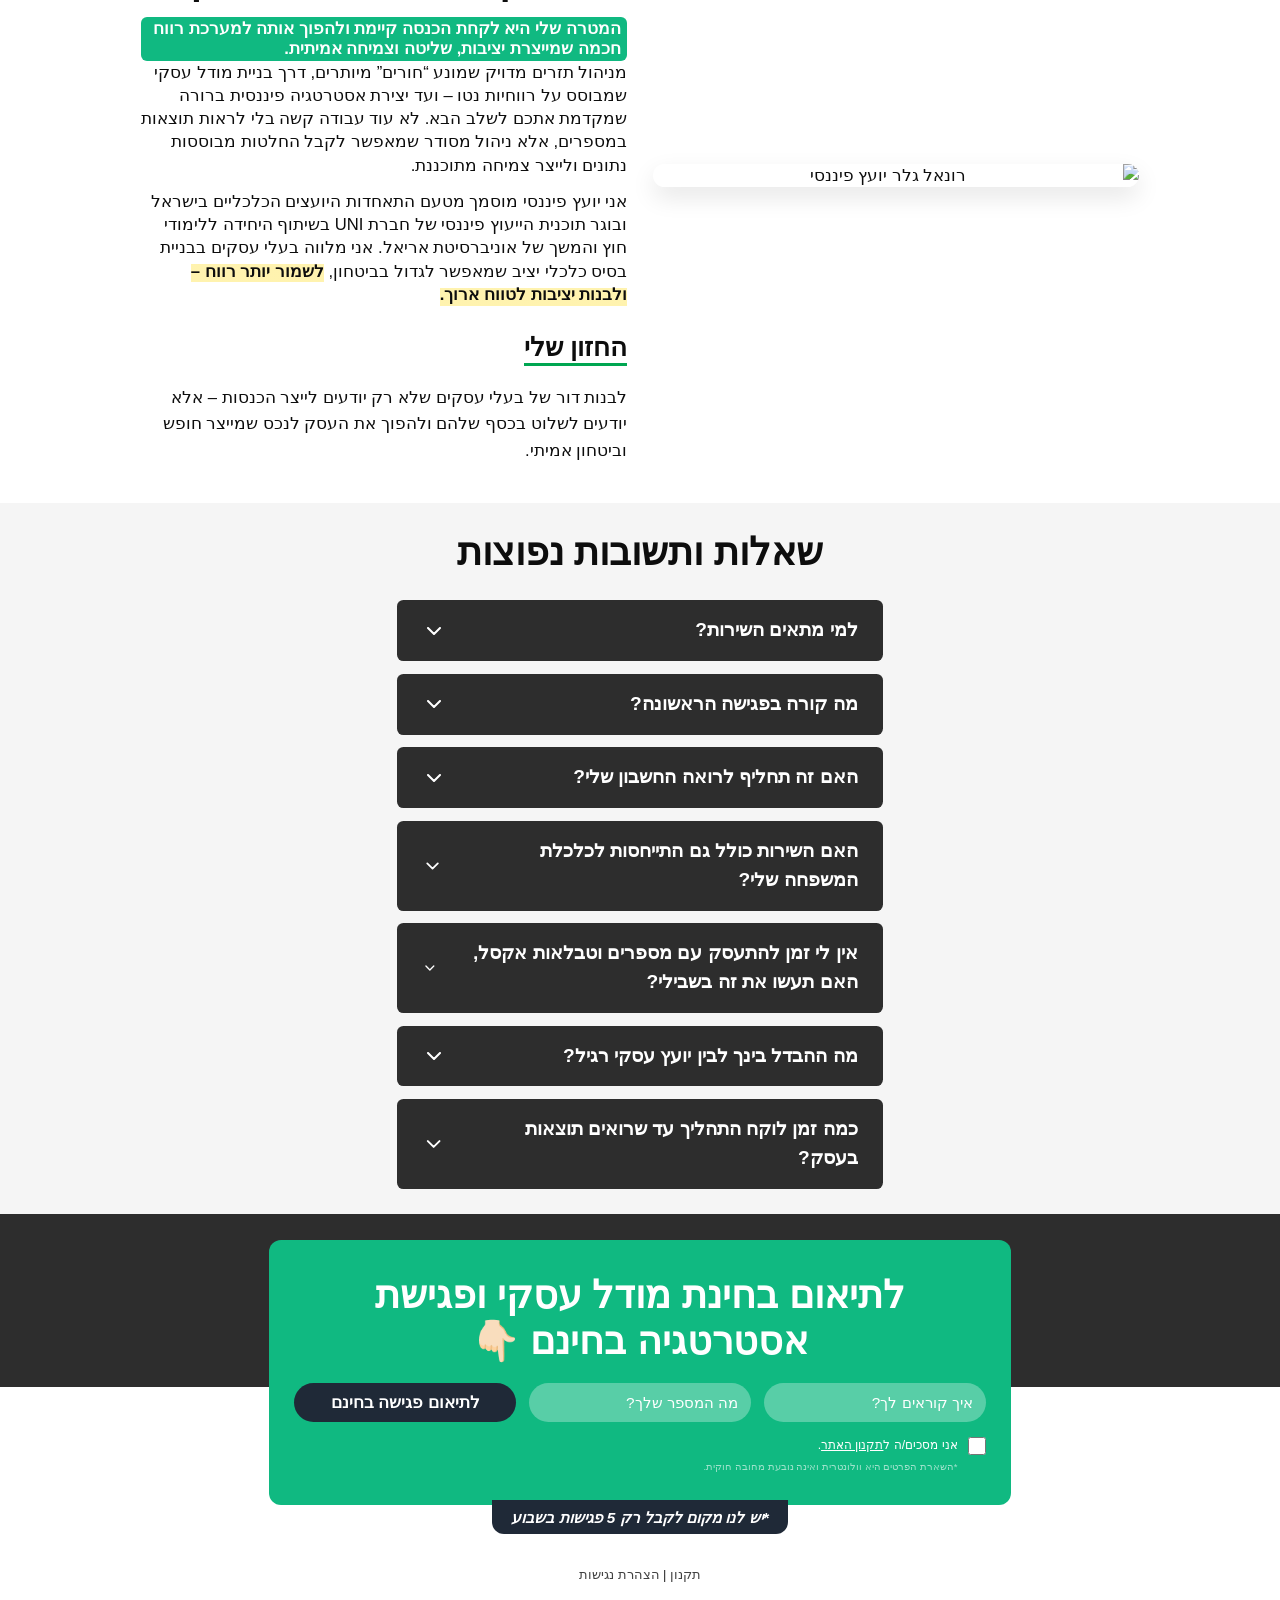
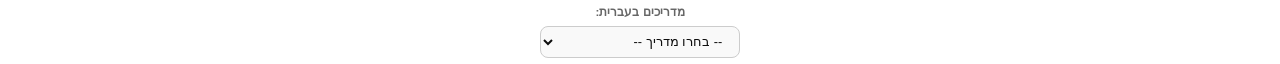
==== commit e8f48010: "feat: apply fixed Downloads version with white-on-white fix" ====
--- a/index.html
+++ b/index.html
@@ -12,7 +12,7 @@
   <meta content="בחינת מודל עסקי ופגישת אסטרטגיה בחינם: איך לנהל את הכסף בעסק ולהגיע לרווחיות יציבה (גם אם ניסיתם לנהל הכל בעצמכם והלכתם לאיבוד בין המספרים)" property="og:description">
   <meta content="website" property="og:type">
   
-  <meta content="width=device-width, initial-scale=1.0, maximum-scale=1.0, user-scalable=0" name="viewport">
+  <meta content="width=device-width, initial-scale=1" name="viewport">
   
   <link rel="stylesheet" href="style.css">
   <link rel="icon" type="image/png" href="/favicon3.png?v=3">
@@ -357,9 +357,9 @@
       <a href="terms.html" class="footer-link">תקנון</a> | 
       <a href="accessibility.html" class="footer-link">הצהרת נגישות</a>
     </div>
-    <div class="guides-dropdown-wrapper" style="margin-top: 1.5rem; display: flex; justify-content: center; align-items: center; flex-direction: column; gap: 0.5rem;">
+    <div class="guides-dropdown-wrapper">
       <label for="guidesSelect" style="font-size: 0.9rem; font-weight: bold; color: #666;">מדריכים בעברית:</label>
-      <select id="guidesSelect" class="guides-select" onchange="if(this.value) window.location.href=this.value;" style="padding: 0.5rem 1rem; border-radius: 8px; border: 1px solid #ccc; background-color: #f9f9f9; font-family: inherit; font-size: 1rem; cursor: pointer;">
+      <select id="guidesSelect" class="guides-select" onchange="if(this.value) window.location.href=this.value;">
         <option value="">-- בחרו מדריך --</option>
         <option value="index.html">דף הבית - שליטה פיננסית</option>
         <option value="break-even.html">מחשבון נקודת איזון</option>
@@ -404,13 +404,18 @@
             });
 
             if (response.ok) {
+                const data = await response.json();
+                console.log('Submission Success:', data);
                 result.textContent = "הפרטים נשלחו בהצלחה! ניצור קשר בהקדם.";
                 form.reset();
             } else {
+                const errorData = await response.json();
+                console.error('Submission Error:', errorData);
                 result.textContent = "אירעה שגיאה בשרת. אנא נסה שנית או פנה אלינו בטלפון.";
             }
         } catch (error) {
             result.textContent = "משהו השתבש. אנא וודא שאתה מחובר לאינטרנט ונסה שוב.";
+            console.error('Submission error:', error);
         } finally {
             setTimeout(() => { result.style.display = "none"; }, 6000);
         }
@@ -449,4 +454,4 @@
 </script>
 
 </body>
-</html>+</html>
--- a/style.css
+++ b/style.css
@@ -7,6 +7,10 @@
 a:active, a:hover { outline: 0; }
 b, strong { font-weight: bold; }
 h1, h2, h3, h4, h5, h6 { margin-bottom: 10px; font-weight: bold; }
+h1 { margin-top: 20px; font-size: 38px; line-height: 44px; }
+h2 { margin-top: 20px; font-size: 32px; line-height: 36px; }
+h3 { margin-top: 20px; font-size: 24px; line-height: 30px; }
+h4 { margin-top: 10px; font-size: 18px; line-height: 24px; }
 p { margin-top: 0; margin-bottom: 10px; }
 img { vertical-align: middle; max-width: 100%; display: inline-block; border: 0; }
 button, input, select, textarea { color: inherit; font: inherit; margin: 0; }
@@ -37,151 +41,241 @@
   --brand-green-light: rgba(16, 185, 129, 0.45);
 }
 
-/* Typography Base */
-h1, h2 { margin-top: 0; margin-bottom: 1rem; font-size: 3.5rem; font-weight: 900; line-height: 1.1; }
-h3 { margin-top: 0; margin-bottom: 1rem; font-size: 2.2rem; font-weight: 900; line-height: 1.2; }
-h4 { margin-top: 0; margin-bottom: 1rem; font-size: 1.8rem; font-weight: 700; line-height: 1.3; }
+/* Base Classes */
+.w-clearfix:before, .w-clearfix:after { content: " "; grid-area: 1 / 1 / 2 / 2; display: table; }
+.w-clearfix:after { clear: both; }
+.w-inline-block { max-width: 100%; display: inline-block; }
+.w-form { margin: 0 0 15px; }
+.w-input { color: #333; vertical-align: middle; background-color: #fff; border: 1px solid #ccc; width: 100%; height: 38px; margin-bottom: 10px; padding: 8px 12px; font-size: 14px; line-height: 1.42857; display: block; }
+.w-input:focus { border-color: #3898ec; outline: 0; }
+.w-button { color: #fff; line-height: inherit; cursor: pointer; background-color: #3898ec; border: 0; border-radius: 0; padding: 9px 15px; text-decoration: none; display: inline-block; }
+
+/* Typography Overrides */
+h1, h2 { margin-top: 0; margin-bottom: 1rem; font-size: 3rem; font-weight: 900; line-height: 1.2; }
+h3 { margin-top: 0; margin-bottom: 1rem; font-size: 2rem; font-weight: 900; line-height: 1.3; }
+h4 { margin-top: 0; margin-bottom: 1rem; font-size: 1.5rem; font-weight: 700; line-height: 24px; }
 p { margin-bottom: 1rem; }
 .text-center { text-align: center; }
-.extra-big-text { font-size: 2.2rem; line-height: 1.4; }
-.big-text { font-size: 1.6rem; line-height: 1.4; }
-
-/* Responsive Typography */
-@media screen and (max-width: 991px) {
-  h1, h2 { font-size: 2.8rem; }
-  h3 { font-size: 2rem; }
-  .extra-big-text { font-size: 1.8rem; }
-}
-@media screen and (max-width: 767px) {
-  h1, h2 { font-size: 2.2rem; }
-  h3 { font-size: 1.7rem; }
-  .extra-big-text { font-size: 1.4rem; }
-  .big-text { font-size: 1.3rem; }
-  body { font-size: 1.15rem; }
-}
-@media screen and (max-width: 479px) {
-  h1, h2 { font-size: 1.8rem; }
-  h3 { font-size: 1.5rem; }
-  .extra-big-text { font-size: 1.25rem; }
-}
-
+.extra-big-text { font-size: 2rem; line-height: 1.4; }
+.big-text { font-size: 1.5rem; line-height: 1.4; }
 .underline { text-decoration: underline; }
 .red-text { color: #ea3e4e; }
 .light-blue-text { color: var(--brand-green) !important; }
 .bg-text-green { background-color: var(--brand-green); color: #ffffff; padding: 0.1em 0.4em; border-radius: 6px; display: inline-block; line-height: 1.2; }
 
 /* Layout & Containers */
-.container { max-width: 64rem; margin-left: auto; margin-right: auto; padding-left: 1.5rem; padding-right: 1.5rem; width: 100%; }
-.container.small { max-width: 42rem; }
-.container.large { max-width: 82rem; }
+.container { max-width: 60rem; margin-left: auto; margin-right: auto; padding-left: 1rem; padding-right: 1rem; }
+.container.small { max-width: 40rem; }
+.container.large { max-width: 80rem; }
 
 /* Sections */
-.hero-section { color: var(--white); text-align: center; position: relative; overflow: hidden; padding-top: 0; padding-bottom: 4rem; }
-@media screen and (max-width: 767px) {
-  .hero-section { padding-bottom: 3rem; }
-}
-
-.hero-topper { background-color: var(--white); color: var(--dark); border-bottom-right-radius: 2rem; border-bottom-left-radius: 2rem; max-width: 40rem; margin-bottom: 2rem; margin-left: auto; margin-right: auto; padding: 0.8rem 1.5rem; font-size: 1.1rem; box-shadow: 0 4px 15px rgba(0,0,0,0.1); }
-@media screen and (max-width: 479px) {
-  .hero-topper { font-size: 0.95rem; padding: 0.6rem 1rem; }
-}
-
-.hero-background { z-index: -1; background-color: #2d2d2d; background-image: radial-gradient(circle at 50% 0, #fff3, #fff0); border-bottom-right-radius: 5rem; border-bottom-left-radius: 5rem; height: 100%; position: absolute; inset: 0% 0 auto; width: 100%; }
-@media screen and (max-width: 991px) {
-  .hero-background { border-radius: 0; }
-}
-@media screen and (max-width: 767px) {
-  .hero-background { height: 100%; }
-}
-@media screen and (max-width: 479px) {
-  .hero-background { height: 100%; }
-}
-
-.dark-section { color: var(--white); background-color: #2d2d2d; padding-top: 4rem; padding-bottom: 4rem; }
-.white-section { padding-top: 4rem; padding-bottom: 4rem; }
-.white-section.footer { text-align: center; padding-top: 1rem; padding-bottom: 1rem; font-size: 1rem; }
-.light-gray-section { background-color: var(--white-smoke); padding-top: 4rem; padding-bottom: 4rem; }
-.half-dark-section { background-color: #2d2d2d; background-image: linear-gradient(#2d2d2d 50%, #fff 50%); padding-top: 4rem; padding-bottom: 4rem; }
-@media screen and (max-width: 767px) {
-  .dark-section, .white-section, .light-gray-section, .half-dark-section { padding-top: 3rem; padding-bottom: 3rem; }
-}
+.hero-section { color: var(--white); text-align: center; position: relative; overflow: hidden; }
+.hero-topper { background-color: var(--white); color: var(--dark); border-bottom-right-radius: 2rem; border-bottom-left-radius: 2rem; max-width: 40rem; margin-bottom: 2rem; margin-left: auto; margin-right: auto; padding: 1rem 2rem; }
+.hero-background { z-index: -999; background-color: #2d2d2d; background-image: radial-gradient(circle at 50% 0, #fff3, #fff0); border-bottom-right-radius: 5rem; border-bottom-left-radius: 5rem; height: 40rem; position: absolute; inset: 0% 1rem auto; }
+.dark-section { color: var(--white); background-color: #2d2d2d; padding-top: 2rem; padding-bottom: 2rem; }
+.white-section { padding-top: 2rem; padding-bottom: 2rem; }
+.white-section.footer { text-align: center; padding-top: .5rem; padding-bottom: .5rem; font-size: 1rem; }
+.light-gray-section { background-color: var(--white-smoke); padding-top: 2rem; padding-bottom: 2rem; }
+.half-dark-section { background-color: #2d2d2d; background-image: linear-gradient(#2d2d2d 50%, #fff 50%); padding-top: 2rem; padding-bottom: 2rem; }
 
 /* Grids */
-.hero-section-grid { display: grid; grid-template-columns: 1fr; gap: 2rem; align-items: center; }
+.hero-section-grid { display: grid; grid-template-columns: 1fr; gap: 2rem; align-items: center; padding-bottom: 2rem; }
+.about-section-grid { display: grid; grid-template-columns: 1fr; gap: 2rem; align-items: center; }
 .pains-section-grid { display: grid; grid-template-columns: 1fr; gap: 2rem; align-items: center; }
-@media (min-width: 768px) {
-  .pains-section-grid { grid-template-columns: 1.2fr 1fr; }
-}
 
 /* Images */
+.main-hero-image { width: auto; max-width: 80%; height: auto; border-radius: 16px; box-shadow: 0 10px 30px rgba(0,0,0,0.15); margin: 2rem auto 0; display: block; }
+.about-image { width: 100%; border-radius: 16px; box-shadow: 0 10px 25px rgba(0,0,0,0.1); object-fit: cover; }
 .pains-chart-image { width: 100%; max-width: 500px; display: block; margin: 0 auto; border-radius: 12px; box-shadow: 0 4px 15px rgba(0,0,0,0.2); }
 
 /* Buttons & Forms */
-.blue-round-button { background-color: var(--brand-green) !important; color: var(--white); border-radius: 50rem; justify-content: center; align-items: center; padding: 1rem 2rem; font-size: 1.5rem; text-decoration: none; transition: all .2s ease-in-out; display: inline-flex; box-shadow: 0 5px 10px #0000001a; }
+.blue-round-button { grid-column-gap: 1rem; grid-row-gap: 1rem; background-color: var(--brand-green) !important; color: var(--white); border-radius: 50rem; justify-content: center; align-items: center; padding: 1rem 2rem; font-size: 1.5rem; text-decoration: none; transition: all .2s ease-in-out; display: inline-flex; box-shadow: 0 5px 10px #0000001a; }
 .blue-round-button:hover { transform: translate(0, -2px); }
-.dark-round-button { background-color: var(--brand-green) !important; border-radius: 100rem; height: 3rem; padding: .5rem 2rem; font-weight: 700; color: white; border: none; cursor: pointer; }
-.blue-form-wrapper { background-color: var(--brand-green) !important; color: var(--white); border-radius: 12px; padding: 2.5rem 2rem !important; }
-.round-text-field { direction: rtl; color: var(--dark); text-align: right; background-color: #ffffff; border: 1px solid #ccc; border-radius: 50rem; height: 3rem; margin-bottom: 0; padding: .5rem 1.5rem; font-size: 1.1rem; width: 100%; }
-.form-grid { grid-column-gap: 1rem; grid-row-gap: 1rem; display: grid; grid-template-columns: 1fr 1fr 1fr; }
-@media screen and (max-width: 767px) {
-  .form-grid { grid-template-columns: 1fr; }
-  .blue-form-wrapper { padding: 2rem 1.5rem !important; }
-}
-
-.form-footer { color: var(--white); background-color: #1f2937; border-bottom-right-radius: 1rem; border-bottom-left-radius: 1rem; padding: .5rem 1.5rem; font-size: 1.1rem; font-style: italic; display: inline-block; }
+.dark-round-button { background-color: var(--brand-green) !important; border-radius: 100rem; height: 3rem; padding: .5rem 2rem; font-weight: 700; }
+.blue-form-wrapper { background-color: var(--brand-green) !important; border-color: var(--brand-green) !important; color: var(--white); border-radius: 12px; padding: 2.5rem 2rem !important; }
+.blue-form-wrapper .form-header { color: #ffffff !important; margin-bottom: 1.5rem; }
+.round-text-field { direction: rtl; color: var(--dark); text-align: right; background-color: #ffffff4d; border: 1px #000; border-radius: 50rem; height: 3rem; margin-bottom: 0; padding: .5rem 1rem; font-size: 1.2rem; }
+.round-text-field::placeholder { color: var(--white); }
+.form-grid { grid-column-gap: 1rem; grid-row-gap: 1rem; grid-template-rows: auto; grid-template-columns: 1fr 1fr 1fr; grid-auto-columns: 1fr; display: grid; }
+.form-footer { color: var(--white); background-color: #2d2d2d; border-bottom-right-radius: 1rem; border-bottom-left-radius: 1rem; max-width: 80%; padding: .25rem 1rem; font-size: 1.2rem; font-style: italic; display: inline-block; }
+.form-block { margin-bottom: 0; }
+#Lead-Form input[type="submit"] { background-color: #1f2937 !important; color: #ffffff !important; border: none; }
 
 /* Components - Solution Blocks */
 .blue-list-block { grid-column-gap: 1.25rem; grid-row-gap: 1.25rem; background-color: var(--brand-green) !important; color: #ffffff !important; text-align: right; border-radius: .5rem; justify-content: center; align-items: center; padding: .75rem 1.5rem; display: flex; position: relative; }
+.blue-list-blocks-wrapper { grid-column-gap: .75rem; grid-row-gap: .75rem; flex-flow: column; justify-content: flex-start; align-items: center; display: flex; }
+.cascading-block-1 { width: 70% !important; max-width: none !important; margin: 0 auto !important; justify-content: center !important; font-size: 1.5rem !important; padding: 1.25rem 2rem !important; text-align: center !important; }
+.cascading-block-2 { width: 85% !important; max-width: none !important; margin: 0 auto !important; justify-content: center !important; font-size: 1.5rem !important; padding: 1.25rem 2rem !important; text-align: center !important; }
+.cascading-block-3 { width: 100% !important; max-width: none !important; margin: 0 auto !important; justify-content: center !important; font-size: 1.5rem !important; padding: 1.25rem 2rem !important; text-align: center !important; }
 
 /* Components - Onboarding Steps */
-.onboarding-steps-wrapper { flex-flow: column; gap: 1.5rem; max-width: 40rem; margin: 2rem auto; display: flex; }
+.onboarding-steps-wrapper { grid-column-gap: 1.5rem; grid-row-gap: 1.5rem; flex-flow: column; grid-template-rows: auto auto; grid-template-columns: 1fr 1fr; grid-auto-columns: 1fr; max-width: 30rem; margin: 1.5rem auto; padding-right: 1rem; font-size: 1.5rem; display: flex; }
+.blue-list-block.onboarding { padding-right: 4.5rem !important; padding-left: 2rem !important; min-height: 4.5rem; }
+.onboarding-number { background-color: #ffffff !important; color: var(--brand-green) !important; border-radius: 50% !important; width: 4rem !important; height: 4rem !important; display: flex !important; justify-content: center !important; align-items: center !important; position: absolute !important; right: 0 !important; top: 50% !important; transform: translate(50%, -50%) !important; box-shadow: 0 4px 10px rgba(0,0,0,0.15) !important; font-size: 2rem !important; font-weight: 800 !important; border: none !important; }
+
+/* Components - Avatar List */
+.avatar-wrapper { grid-column-gap: 4rem; grid-row-gap: 4rem; justify-content: center; margin-top: 2rem; margin-bottom: 2rem; display: flex; }
+.avatar-block { color: var(--white); background-color: #2d2d2d; border-radius: 1rem; padding: 2rem 4rem; }
+.avatar-block.blue { background-color: var(--brand-green) !important; }
+.avatar-list-line { grid-column-gap: 1rem; grid-row-gap: 1rem; text-align: right; border-bottom: 1px solid #f5f5f580; justify-content: flex-start; align-items: center; padding-top: .75rem; padding-bottom: .75rem; display: flex; }
+.avatar-list-line.last { border-bottom-style: none; }
+
+/* Components - FAQ */
+.faq-wrapper-2 { grid-column-gap: 1rem; grid-row-gap: 1rem; text-align: right; flex-flow: column; display: flex; }
+.faq-block-2 { color: var(--white); cursor: pointer; background-color: #2d2d2d; border-radius: .5rem; padding: 1rem 2rem; }
+.faq-question-wrapper-2 { grid-column-gap: 2rem; grid-row-gap: 2rem; justify-content: space-between; align-items: center; padding-top: .25rem; padding-bottom: .25rem; display: flex; }
+.faq-arrow-icon-2 { height: 1.75rem; filter: hue-rotate(130deg) brightness(1.2); }
+.faq-question-text-2 { font-size: 1.5rem; font-weight: 700; line-height: 1.5; }
+.faq-answer-text-2 { width: 90%; }
+
+/* Icons & SVG */
+.check-icon { width: 28px !important; height: 28px !important; margin-left: 14px; flex-shrink: 0; }
+.list-icon-svg { width: 22px; height: 22px; margin-left: 12px; flex-shrink: 0; }
+.button-icon { height: 2rem; filter: hue-rotate(130deg) brightness(1.2); }
+
+/* Text Markers */
+.red-marker { --u: 100%; --h: .45em; --y: 0em; background-repeat: no-repeat; background-position: center calc(100% - var(--y)); background-size: var(--u) var(--h); -webkit-box-decoration-break: clone; box-decoration-break: clone; padding-bottom: 1%; background-image: url("https://cdn.prod.website-files.com/654bc6376837e19d25be369f/68b5dd1bfb86dd720c9b433a_Red%20Marker.webp"); }
+.yellow-marker { --u: 100%; --h: 1.1em; --y: 0em; background-repeat: no-repeat; background-position: center calc(50% - var(--y)); background-size: var(--u) var(--h); -webkit-box-decoration-break: clone; box-decoration-break: clone; padding-bottom: 1%; background-image: linear-gradient(rgba(255, 228, 77, .45), rgba(255, 228, 77, .45)); }
+
+/* Footer */
+.footer-link { color: #2d2d2d; text-decoration: none; }
+.footer-text { opacity: .9; }
+
+/* Responsive Adjustments */
+@media (min-width: 768px) {
+  .hero-section-grid { grid-template-columns: 1.2fr 1fr; padding-bottom: 3rem; }
+  .about-section-grid { grid-template-columns: 1fr 1fr; }
+  .pains-section-grid { grid-template-columns: 1.2fr 1fr; }
+}
+
+@media screen and (max-width: 1500px) { html { font-size: 90%; } }
+@media screen and (max-width: 1280px) { html { font-size: 80%; } }
+@media screen and (max-width: 991px) { 
+  html { font-size: 100%; } 
+  .hero-topper { margin-bottom: 1rem; }
+  .hero-background { border-radius: 0; left: 0%; right: 0%; }
+  .avatar-wrapper { grid-column-gap: 2rem; grid-row-gap: 2rem; flex-flow: column; }
+}
+
 @media screen and (max-width: 767px) {
-  .onboarding-steps-wrapper { max-width: 100%; padding: 0 1rem; }
-}
-.blue-list-block.onboarding { padding-right: 4.5rem !important; padding-left: 1.5rem !important; min-height: 5rem; justify-content: flex-start; }
+  body { font-size: 1.2rem; }
+  h1 { font-size: 2.5rem; }
+  h2 { font-size: 2rem; }
+  h3 { font-size: 1.5rem; }
+  .form-grid { grid-template-columns: 1fr; }
+  .hero-background { height: 100%; }
+  .avatar-wrapper { margin-top: 0; }
+  .faq-block-2 { padding-left: 1.5rem; padding-right: 1.5rem; }
+  .blue-round-button { font-size: 1.2rem; }
+  .blue-form-wrapper { padding-left: 2rem; padding-right: 2rem; }
+  .dark-round-button { width: 100%; }
+  .form-footer { font-size: 1.1rem; }
+  .main-hero-image { max-width: 90%; margin-top: 1.5rem; }
+  
+  .cascading-block-1 { width: 88% !important; font-size: 1.15rem !important; padding: 1rem 0.5rem !important; }
+  .cascading-block-2 { width: 94% !important; font-size: 1.15rem !important; padding: 1rem 0.5rem !important; }
+  .cascading-block-3 { width: 100% !important; font-size: 1.15rem !important; padding: 1rem 0.5rem !important; }
+  .blue-list-block.onboarding { padding-right: 3.5rem !important; }
+  .onboarding-number { width: 3.2rem !important; height: 3.2rem !important; font-size: 1.5rem !important; }
+  .check-icon { width: 22px !important; height: 22px !important; margin-left: 8px; }
+}
+
 @media screen and (max-width: 479px) {
-  .blue-list-block.onboarding { padding-right: 3.5rem !important; padding-left: 1rem !important; }
-}
-.onboarding-number { background-color: #ffffff !important; color: var(--brand-green) !important; border-radius: 50% !important; width: 3.5rem !important; height: 3.5rem !important; display: flex !important; justify-content: center !important; align-items: center !important; position: absolute !important; right: 0.8rem !important; top: 50% !important; transform: translateY(-50%) !important; box-shadow: 0 4px 10px rgba(0,0,0,0.15) !important; font-size: 1.8rem !important; font-weight: 800 !important; }
-@media screen and (max-width: 479px) {
-  .onboarding-number { width: 2.8rem !important; height: 2.8rem !important; font-size: 1.4rem !important; right: 0.5rem !important; }
-}
-
+  h1, h2 { font-size: 1.75rem; }
+  .avatar-block { padding-left: 2rem; padding-right: 2rem; }
+  .faq-question-wrapper-2 { grid-column-gap: 1rem; grid-row-gap: 1rem; }
+  .blue-round-button { font-size: 1.1rem; }
+  .faq-answer-text-2 { width: 100%; font-size: 1rem; }
+  .faq-question-text-2 { font-size: 1.2rem; }
+  .form-header { font-size: 1.5rem; }
+  .form-footer { font-size: 1rem; }
+  .blue-list-block { justify-content: flex-start; align-items: center; }
+}
+
+
+/* Cookie Consent Banner */
+.cookie-banner {
+  position: fixed;
+  bottom: 0;
+  left: 0;
+  right: 0;
+  background-color: #1f2937;
+  color: #ffffff;
+  padding: 1rem;
+  z-index: 9999;
+  display: none; /* Hidden by default, shown via JS */
+  box-shadow: 0 -4px 10px rgba(0,0,0,0.2);
+}
+
+.cookie-content {
+  max-width: 80rem;
+  margin: 0 auto;
+  display: flex;
+  justify-content: space-between;
+  align-items: center;
+  gap: 1.5rem;
+}
+
+.cookie-content p {
+  margin: 0;
+  font-size: 0.95rem;
+  line-height: 1.5;
+}
+
+.cookie-content a {
+  color: #10B981;
+  text-decoration: underline;
+}
+
+.cookie-button {
+  background-color: #10B981;
+  color: #ffffff;
+  border: none;
+  padding: 0.6rem 1.5rem;
+  border-radius: 8px;
+  font-weight: bold;
+  cursor: pointer;
+  white-space: nowrap;
+  transition: background-color 0.2s;
+}
+
+.cookie-button:hover {
+  background-color: #059669;
+}
+
+.cookie-button.secondary {
+  background-color: transparent;
+  border: 1px solid rgba(255,255,255,0.3);
+  color: #ffffff;
+  margin-left: 10px;
+}
+
+.cookie-button.secondary:hover {
+  background-color: rgba(255,255,255,0.1);
+}
+
+@media screen and (max-width: 767px) {
+  .cookie-content {
+    flex-direction: column;
+    text-align: center;
+    gap: 1rem;
+  }
+  .cookie-button {
+    width: 100%;
+  }
+}
 /* Calculator UI */
-.calculator-card { background: white; border-radius: 16px; padding: 3rem 2.5rem; box-shadow: 0 15px 40px rgba(0,0,0,0.08); margin-top: -3rem; position: relative; z-index: 20; }
-@media screen and (max-width: 767px) {
-  .calculator-card { padding: 2rem 1.5rem; margin-top: -2rem; }
-}
-.calc-input { width: 100%; height: 55px; font-size: 1.2rem; padding: 0 1.2rem; border: 2px solid #ddd; border-radius: 8px; background: #f9f9f9; outline: none; transition: border-color 0.2s; }
+.calculator-card { background: white; border-radius: 16px; padding: 3rem 2rem; box-shadow: 0 15px 40px rgba(0,0,0,0.08); margin-top: -3rem; position: relative; z-index: 20; }
+.calc-input { width: 100%; height: 50px; font-size: 1.2rem; padding: 0 1rem; border: 2px solid #ddd; border-radius: 8px; background: #f9f9f9; outline: none; transition: border-color 0.2s; }
 .calc-input:focus { border-color: var(--brand-green); background: white; }
-.calc-button { width: 100%; background: var(--brand-green); color: white; border: none; border-radius: 8px; padding: 1.2rem; font-size: 1.5rem; font-weight: bold; cursor: pointer; transition: transform 0.2s, background 0.2s; box-shadow: 0 4px 12px rgba(16, 185, 129, 0.3); }
-@media screen and (max-width: 479px) {
-  .calc-button { font-size: 1.25rem; padding: 1rem; }
-}
+.calc-button { width: 100%; background: var(--brand-green); color: white; border: none; border-radius: 8px; padding: 1rem; font-size: 1.4rem; font-weight: bold; cursor: pointer; transition: transform 0.2s, background 0.2s; box-shadow: 0 4px 12px rgba(16, 185, 129, 0.3); }
 .calc-button:hover { transform: translateY(-2px); background: #0e9f6e; }
-.result-box { margin-top: 2.5rem; padding: 2.5rem 1.5rem; background: rgba(16, 185, 129, 0.1); border: 2px solid var(--brand-green); border-radius: 12px; text-align: center; animation: fadeIn 0.5s ease-in-out; }
-.result-number { font-size: 4rem; font-weight: 900; color: var(--brand-green); margin-bottom: 0.5rem; direction: ltr; display: inline-block; }
-@media screen and (max-width: 767px) {
-  .result-number { font-size: 3rem; }
-}
-@media screen and (max-width: 479px) {
-  .result-number { font-size: 2.5rem; }
-}
-.result-warning { font-size: 1.2rem; color: #444; }
+.result-box { margin-top: 2rem; padding: 2rem; background: rgba(16, 185, 129, 0.1); border: 2px solid var(--brand-green); border-radius: 12px; text-align: center; animation: fadeIn 0.5s ease-in-out; }
+.result-number { font-size: 3.5rem; font-weight: 900; color: var(--brand-green); margin-bottom: 0.5rem; direction: ltr; display: inline-block; }
+.result-warning { font-size: 1.1rem; color: #444; }
 @keyframes fadeIn { from { opacity: 0; transform: translateY(10px); } to { opacity: 1; transform: translateY(0); } }
 
-/* Footer */
-.footer-link { color: #2d2d2d; text-decoration: none; margin: 0 10px; }
-.footer-text { opacity: .9; }
-
-/* Cookie Consent Banner */
-.cookie-banner { position: fixed; bottom: 0; left: 0; right: 0; background-color: #1f2937; color: #ffffff; padding: 1rem; z-index: 9999; display: none; box-shadow: 0 -4px 10px rgba(0,0,0,0.2); }
-.cookie-content { max-width: 80rem; margin: 0 auto; display: flex; justify-content: space-between; align-items: center; gap: 1.5rem; }
-.cookie-content p { margin: 0; font-size: 0.95rem; line-height: 1.5; }
-.cookie-content a { color: #10B981; text-decoration: underline; }
-.cookie-button { background-color: #10B981; color: #ffffff; border: none; padding: 0.6rem 1.5rem; border-radius: 8px; font-weight: bold; cursor: pointer; white-space: nowrap; transition: background-color 0.2s; }
-.cookie-button.secondary { background-color: transparent; border: 1px solid rgba(255,255,255,0.3); color: #ffffff; margin-left: 10px; }
-@media screen and (max-width: 767px) {
-  .cookie-content { flex-direction: column; text-align: center; gap: 1rem; }
-  .cookie-button { width: 100%; }
-}
+/* Guides Dropdown */
+.guides-dropdown-wrapper { margin-top: 1.5rem; display: flex; justify-content: center; align-items: center; flex-direction: column; gap: 0.5rem; }
+.guides-select { padding: 0.5rem 1rem; border-radius: 8px; border: 1px solid #ccc; background-color: #f9f9f9; font-family: inherit; font-size: 1rem; cursor: pointer; transition: border-color 0.2s; min-width: 200px; text-align: right; direction: rtl; }
+.guides-select:focus { outline: none; border-color: var(--brand-green); }
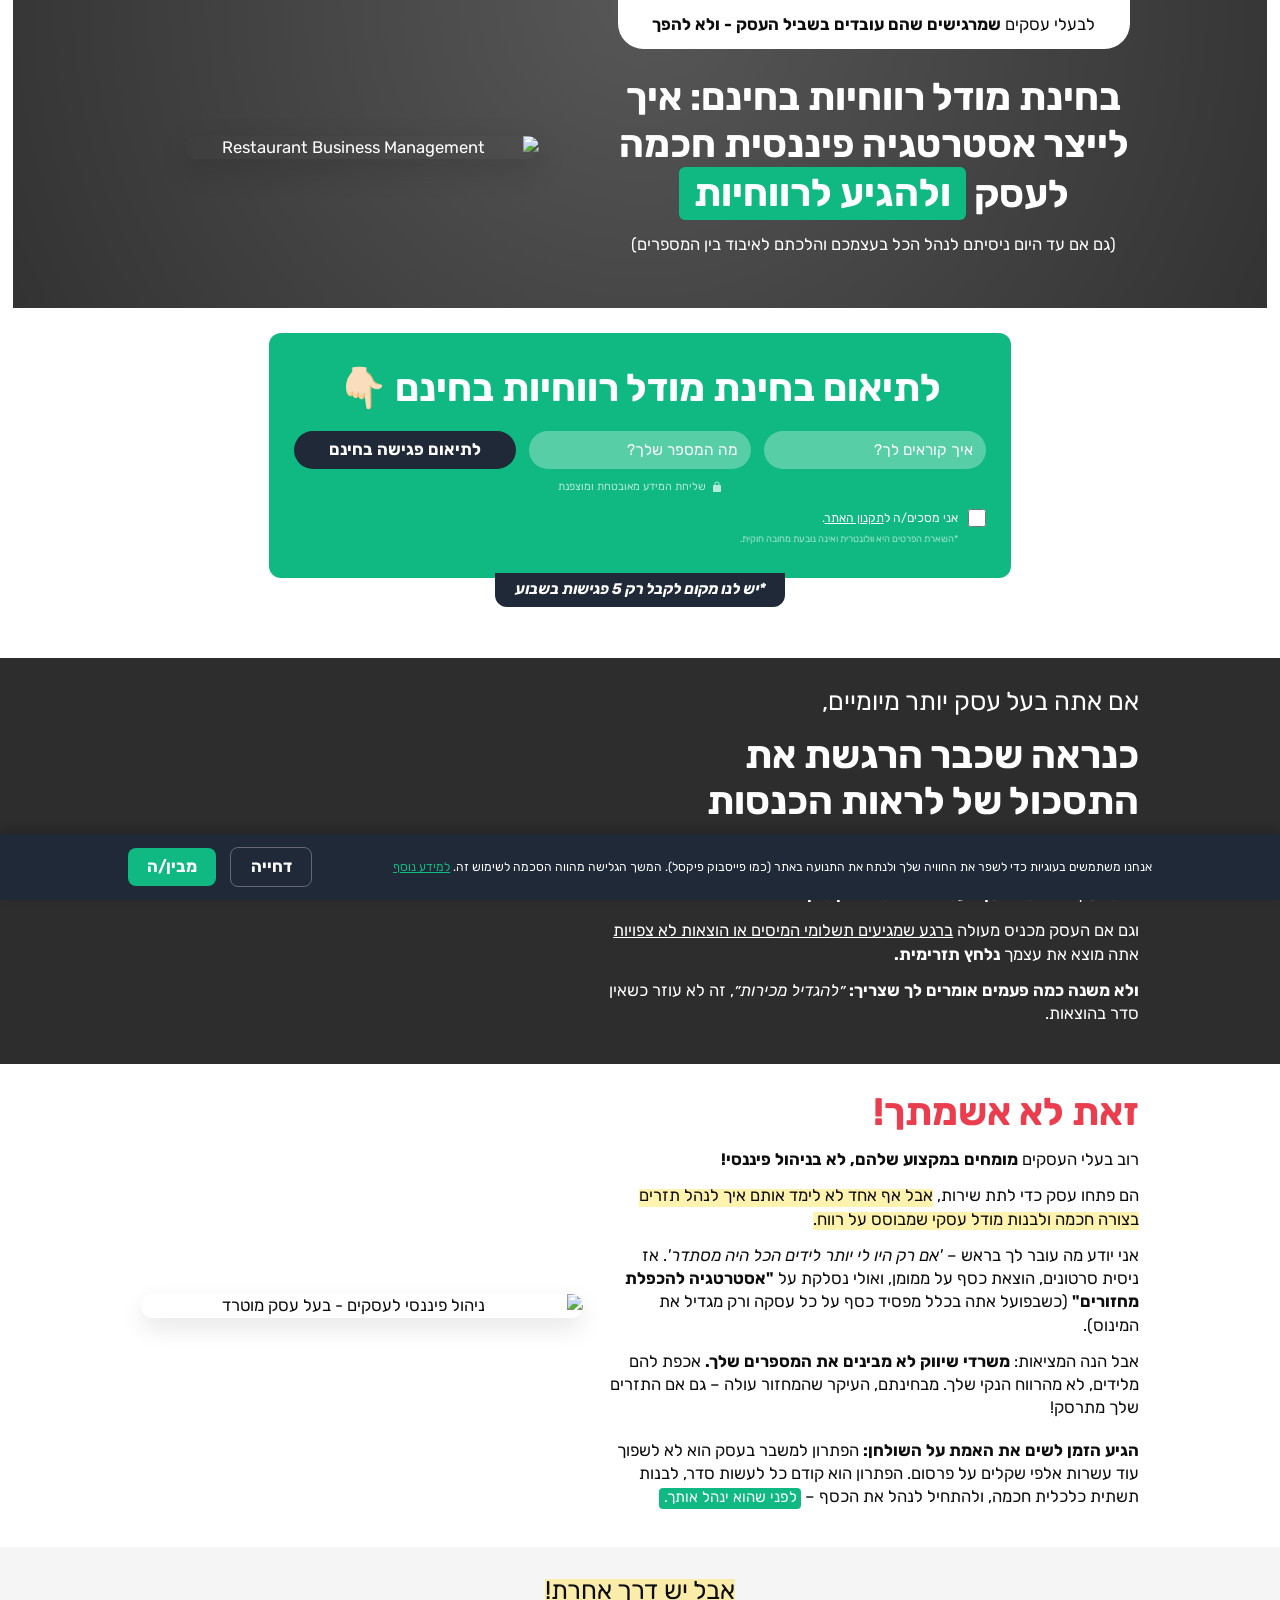
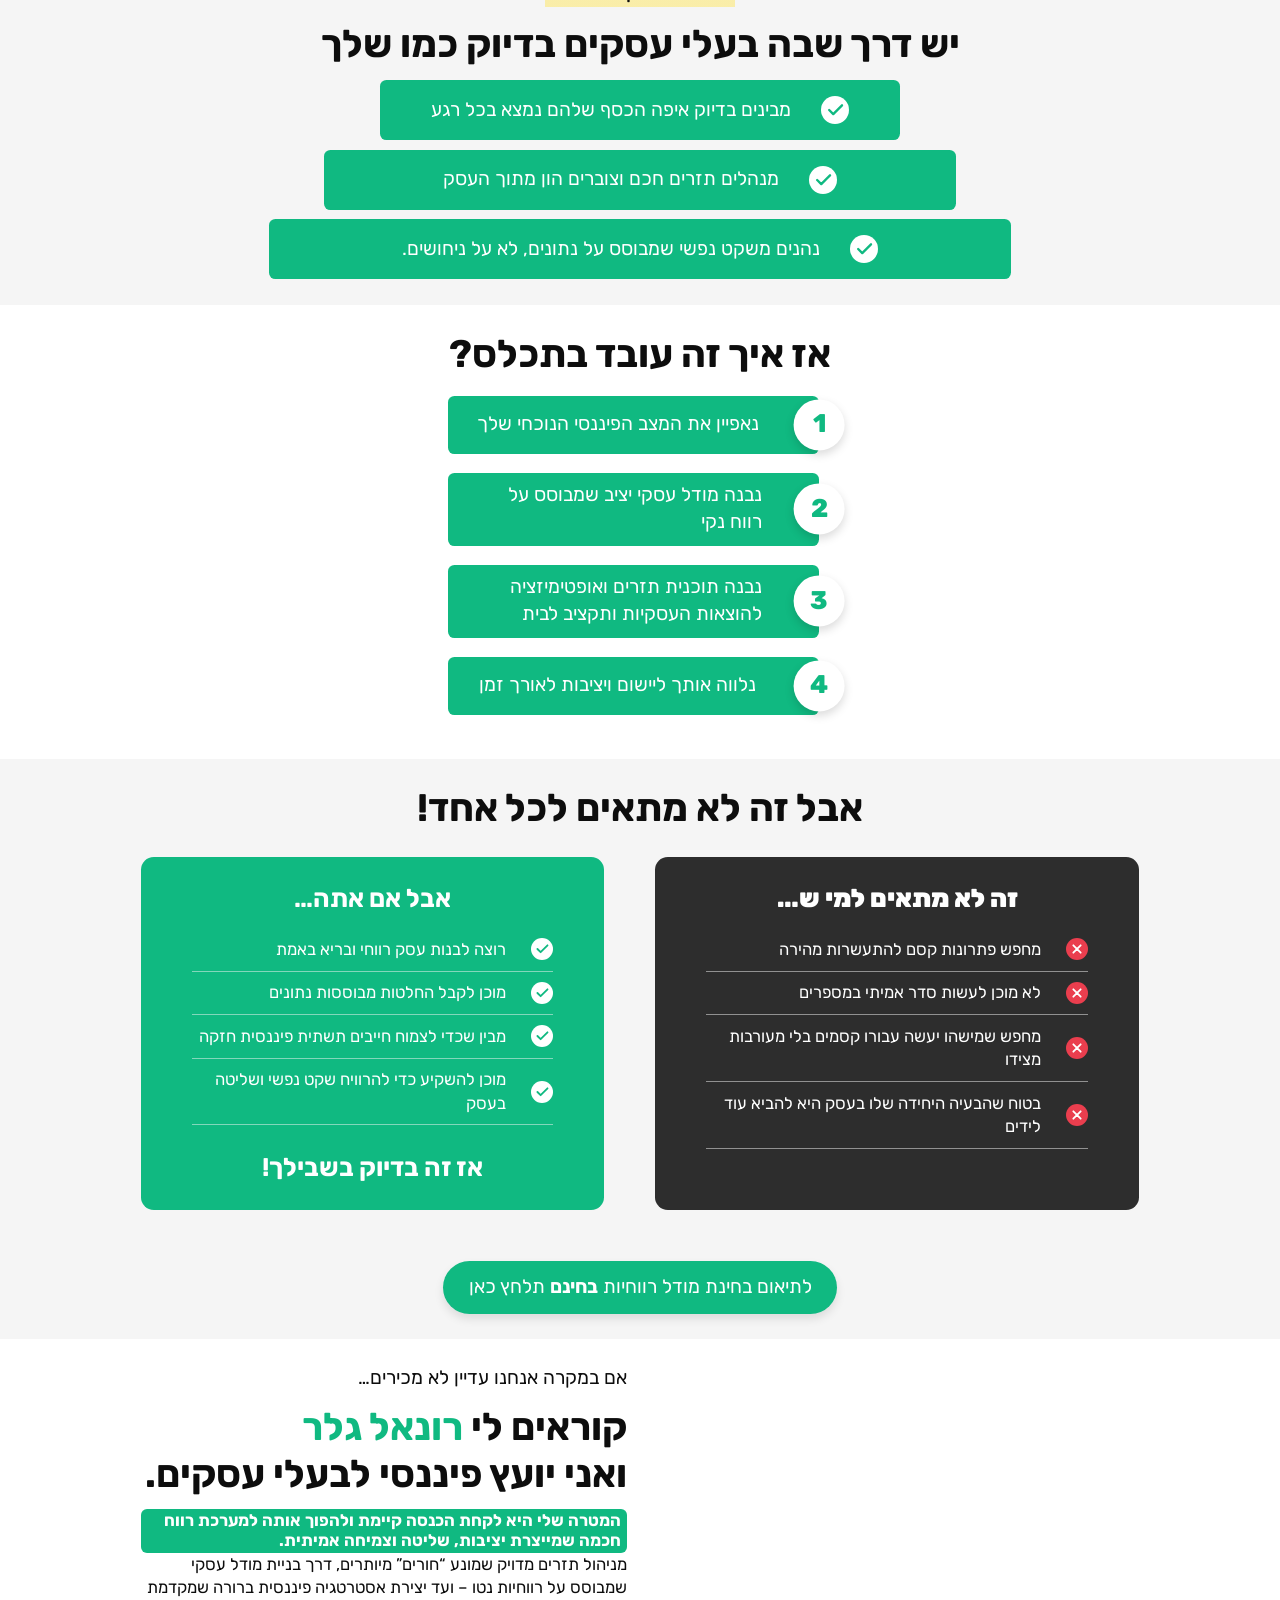
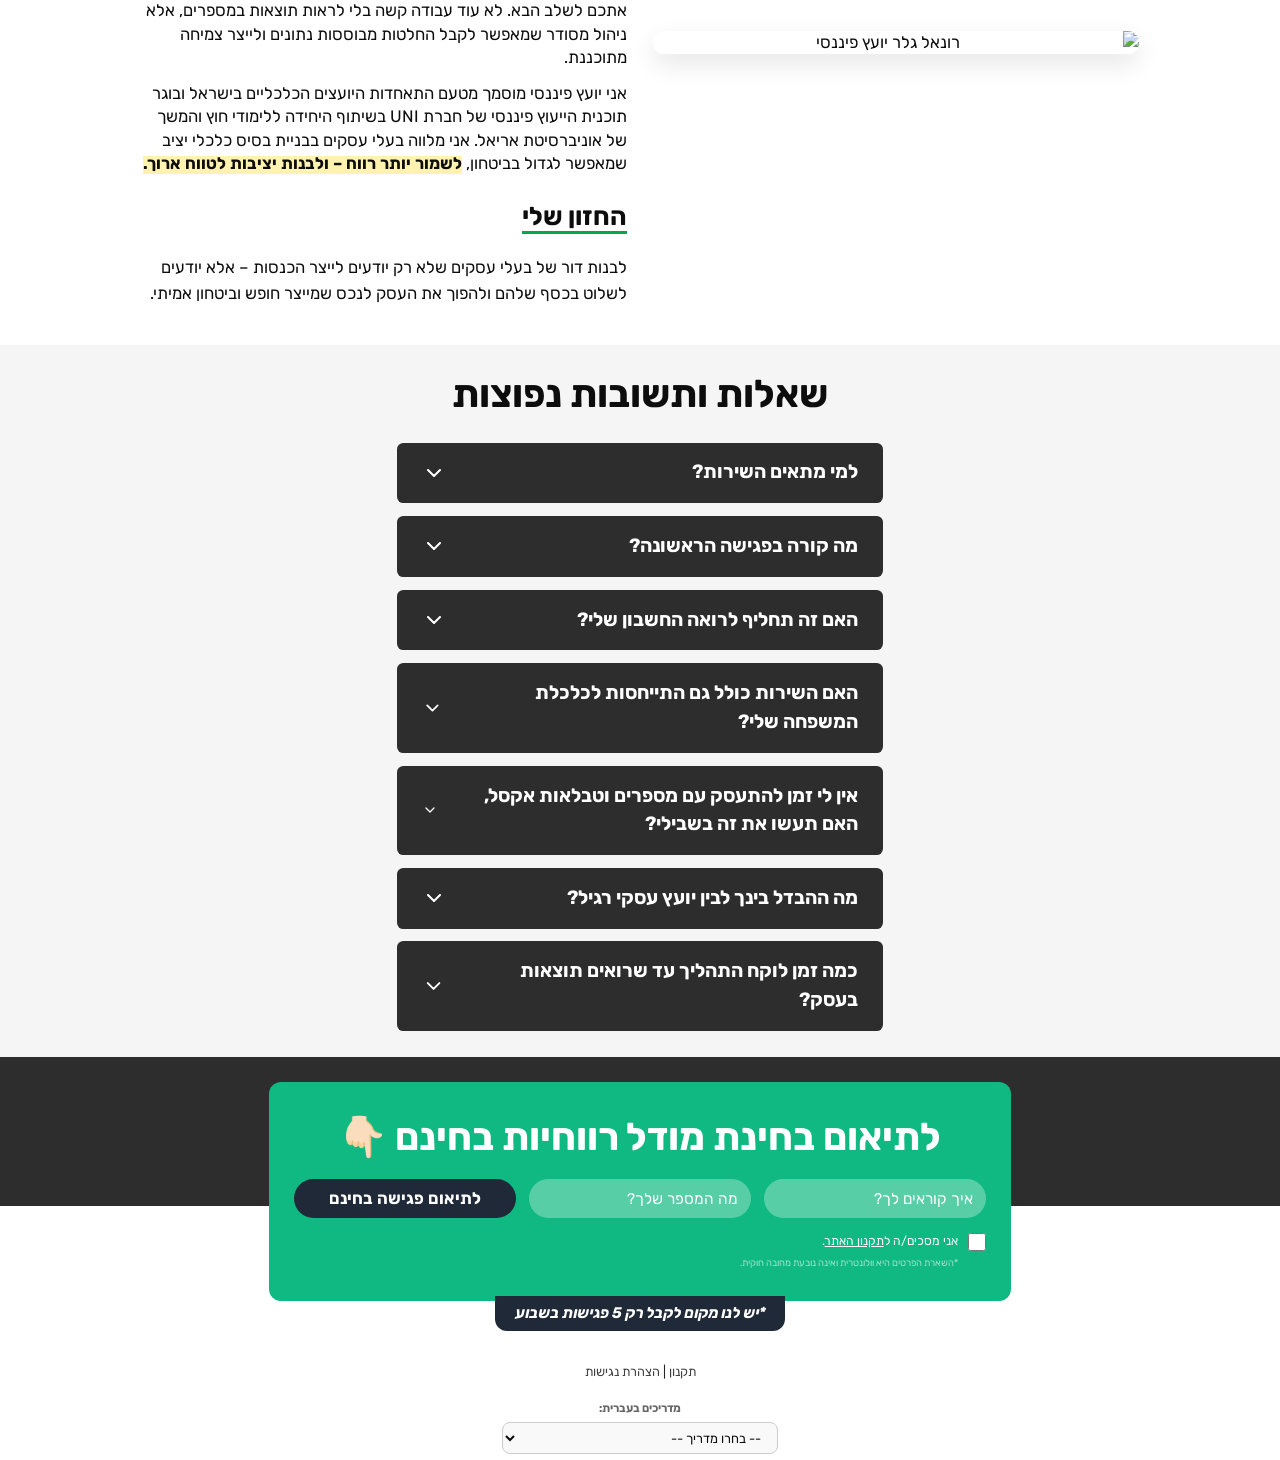
==== commit 7d7cafdd: "Add two new guides: 'איך להכפיל הכנסות בלי להכפיל שעות עבודה' and 'איך לעבוד פחות ולהרוויח יותר' and" ====
--- a/index.html
+++ b/index.html
@@ -4,12 +4,12 @@
   <meta charset="utf-8">
   <title>רונאל גלר | שליטה פיננסית לבעלי עסקים</title>
   <meta name="google-site-verification" content="es0qkdfjxd7Jq6Yic5VDwVpQ2k0VTZlR6g6B8rhYJvw" />
-  <meta content="בחינת מודל עסקי ופגישת אסטרטגיה בחינם: איך לנהל את הכסף בעסק ולהגיע לרווחיות יציבה (גם אם ניסיתם לנהל הכל בעצמכם והלכתם לאיבוד בין המספרים)" name="description">
+  <meta content="בחינת מודל רווחיות בחינם: איך לנהל את הכסף בעסק ולהגיע לרווחיות יציבה (גם אם ניסיתם לנהל הכל בעצמכם והלכתם לאיבוד בין המספרים)" name="description">
   <meta name="keywords" content="רונאל גלר, יועץ פיננסי לבעלי עסקים, שליטה פיננסית, ניהול תזרים מזומנים, אסטרטגיה פיננסית, רווחיות בעסק, ייעוץ עסקי">
   <meta name="author" content="רונאל גלר">
   
   <meta content="רונאל גלר | שליטה פיננסית לבעלי עסקים" property="og:title">
-  <meta content="בחינת מודל עסקי ופגישת אסטרטגיה בחינם: איך לנהל את הכסף בעסק ולהגיע לרווחיות יציבה (גם אם ניסיתם לנהל הכל בעצמכם והלכתם לאיבוד בין המספרים)" property="og:description">
+  <meta content="בחינת מודל רווחיות בחינם: איך לנהל את הכסף בעסק ולהגיע לרווחיות יציבה (גם אם ניסיתם לנהל הכל בעצמכם והלכתם לאיבוד בין המספרים)" property="og:description">
   <meta content="website" property="og:type">
   
   <meta content="width=device-width, initial-scale=1" name="viewport">
@@ -41,7 +41,7 @@
     <div class="hero-section-grid">
       <div>
         <div class="hero-topper">לבעלי עסקים <strong>שמרגישים שהם עובדים בשביל העסק - ולא להפך</strong></div>
-        <h1>בחינת מודל עסקי ופגישת אסטרטגיה בחינם: איך לייצר אסטרטגיה פיננסית חכמה לעסק <span class="bg-text-green">ולהגיע לרווחיות</span></h1>
+        <h1>בחינת מודל רווחיות בחינם: איך לייצר אסטרטגיה פיננסית חכמה לעסק <span class="bg-text-green">ולהגיע לרווחיות</span></h1>
         <p>(גם אם עד היום ניסיתם לנהל הכל בעצמכם והלכתם לאיבוד בין המספרים)</p>
       </div>
       <div style="text-align: center;">
@@ -50,10 +50,12 @@
     </div>
   </div>
   
+</section>
+
   <div class="container text-center" style="margin-top: 2rem; margin-bottom: 4rem;">
     <div class="form-block w-form">
       <form id="Lead-Form-Top" class="blue-form-wrapper">
-        <h2 class="form-header">לתיאום בחינת מודל עסקי ופגישת אסטרטגיה בחינם 👇🏻</h2>
+        <h2 class="form-header">לתיאום בחינת מודל רווחיות בחינם 👇🏻</h2>
         <div class="form-grid">
           <input class="round-text-field w-input" name="Name" placeholder="איך קוראים לך?" type="text" required aria-label="שם מלא">
           <input class="round-text-field w-input" name="Phone" placeholder="מה המספר שלך?" type="tel" required aria-label="מספר טלפון">
@@ -77,7 +79,6 @@
       </div>
     </div>
   </div>
-</section>
 
 <section class="dark-section">
   <div class="container large">
@@ -200,7 +201,7 @@
       </div>
     </div>
     <a href="#Cta" class="blue-round-button w-inline-block" style="text-decoration: none; margin-top: 2rem;">
-      <div>לתיאום בחינת מודל עסקי ופגישת אסטרטגיה <strong>בחינם</strong> תלחץ כאן</div>
+      <div>לתיאום בחינת מודל רווחיות <strong>בחינם</strong> תלחץ כאן</div>
     </a>
   </div>
 </section>
@@ -329,7 +330,7 @@
   <div class="container text-center">
     <div class="form-block w-form">
       <form id="Lead-Form" class="blue-form-wrapper">
-        <h2 class="form-header">לתיאום בחינת מודל עסקי ופגישת אסטרטגיה בחינם 👇🏻</h2>
+        <h2 class="form-header">לתיאום בחינת מודל רווחיות בחינם 👇🏻</h2>
         <div class="form-grid">
           <input class="round-text-field w-input" name="Name" placeholder="איך קוראים לך?" type="text" required>
           <input class="round-text-field w-input" name="Phone" placeholder="מה המספר שלך?" type="tel" required>
@@ -363,6 +364,8 @@
         <option value="">-- בחרו מדריך --</option>
         <option value="index.html">דף הבית - שליטה פיננסית</option>
         <option value="break-even.html">מחשבון נקודת איזון</option>
+        <option value="double-income.html">איך להכפיל הכנסות בלי להכפיל שעות עבודה</option>
+        <option value="work-less.html">איך לעבוד פחות ולהרוויח יותר</option>
       </select>
     </div>
   </div>
--- a/style.css
+++ b/style.css
@@ -1,7 +1,9 @@
+@import url('https://fonts.googleapis.com/css2?family=Rubik:ital,wght@0,300..900;1,300..900&display=swap');
+
 /* HTML Resets & Base Elements */
 * { box-sizing: border-box; }
 html { height: 100%; -webkit-text-size-adjust: 100%; -ms-text-size-adjust: 100%; font-family: sans-serif; }
-body { margin: 0; min-height: 100%; direction: rtl; color: #0d0d0d; text-align: right; font-family: Ploni Aaa, sans-serif; font-size: 1.3rem; line-height: 1.4; background-color: #fff; }
+body { margin: 0; min-height: 100%; direction: rtl; color: #0d0d0d; text-align: right; font-family: 'Rubik', sans-serif; font-size: 1.3rem; line-height: 1.4; background-color: #fff; }
 article, aside, details, figcaption, figure, footer, header, hgroup, main, menu, nav, section, summary { display: block; }
 a { background-color: #0000; }
 a:active, a:hover { outline: 0; }
@@ -21,13 +23,7 @@
 textarea { overflow: auto; resize: none; min-height: 5rem; }
 
 /* Fonts */
-@font-face { font-family: Ploni Aaa; src: url("https://cdn.prod.website-files.com/654bc6376837e19d25be369f/6557d2222b7f5b59eb0a0176_ploni-bold-aaa.woff2") format("woff2"), url("https://cdn.prod.website-files.com/654bc6376837e19d25be369f/6557d223f727e2c463da14ee_ploni-ultrabold-aaa.woff2") format("woff2"); font-weight: 700; font-style: normal; font-display: swap; }
-@font-face { font-family: Ploni Aaa; src: url("https://cdn.prod.website-files.com/654bc6376837e19d25be369f/6557d222c029e6ea15bc7431_ploni-demibold-aaa.woff2") format("woff2"); font-weight: 600; font-style: normal; font-display: swap; }
-@font-face { font-family: Ploni Aaa; src: url("https://cdn.prod.website-files.com/654bc6376837e19d25be369f/6557d223a7db41ea625487e0_ploni-regular-aaa.woff2") format("woff2"); font-weight: 400; font-style: normal; font-display: swap; }
-@font-face { font-family: Ploni Aaa; src: url("https://cdn.prod.website-files.com/654bc6376837e19d25be369f/6557d222f11380fa5b435ff2_ploni-black-aaa.woff2") format("woff2"); font-weight: 900; font-style: normal; font-display: swap; }
-@font-face { font-family: Ploni Aaa; src: url("https://cdn.prod.website-files.com/654bc6376837e19d25be369f/6557d2234595415ee1444198_ploni-light-aaa.woff2") format("woff2"); font-weight: 300; font-style: normal; font-display: swap; }
-@font-face { font-family: Ploni Aaa; src: url("https://cdn.prod.website-files.com/654bc6376837e19d25be369f/6557d22311ca933a573e475e_ploni-ultralight-aaa.woff2") format("woff2"); font-weight: 200; font-style: normal; font-display: swap; }
-@font-face { font-family: Ploni Aaa; src: url("https://cdn.prod.website-files.com/654bc6376837e19d25be369f/6557d222dfef6fc2503b1ce8_ploni-medium-aaa.woff2") format("woff2"); font-weight: 500; font-style: normal; font-display: swap; }
+/* Google Fonts Rubik imported at top of file */
 
 /* Variables */
 :root {
@@ -51,8 +47,8 @@
 .w-button { color: #fff; line-height: inherit; cursor: pointer; background-color: #3898ec; border: 0; border-radius: 0; padding: 9px 15px; text-decoration: none; display: inline-block; }
 
 /* Typography Overrides */
-h1, h2 { margin-top: 0; margin-bottom: 1rem; font-size: 3rem; font-weight: 900; line-height: 1.2; }
-h3 { margin-top: 0; margin-bottom: 1rem; font-size: 2rem; font-weight: 900; line-height: 1.3; }
+h1, h2 { margin-top: 0; margin-bottom: 1rem; font-size: 3rem; font-weight: 700; line-height: 1.2; }
+h3 { margin-top: 0; margin-bottom: 1rem; font-size: 2rem; font-weight: 700; line-height: 1.3; }
 h4 { margin-top: 0; margin-bottom: 1rem; font-size: 1.5rem; font-weight: 700; line-height: 24px; }
 p { margin-bottom: 1rem; }
 .text-center { text-align: center; }
